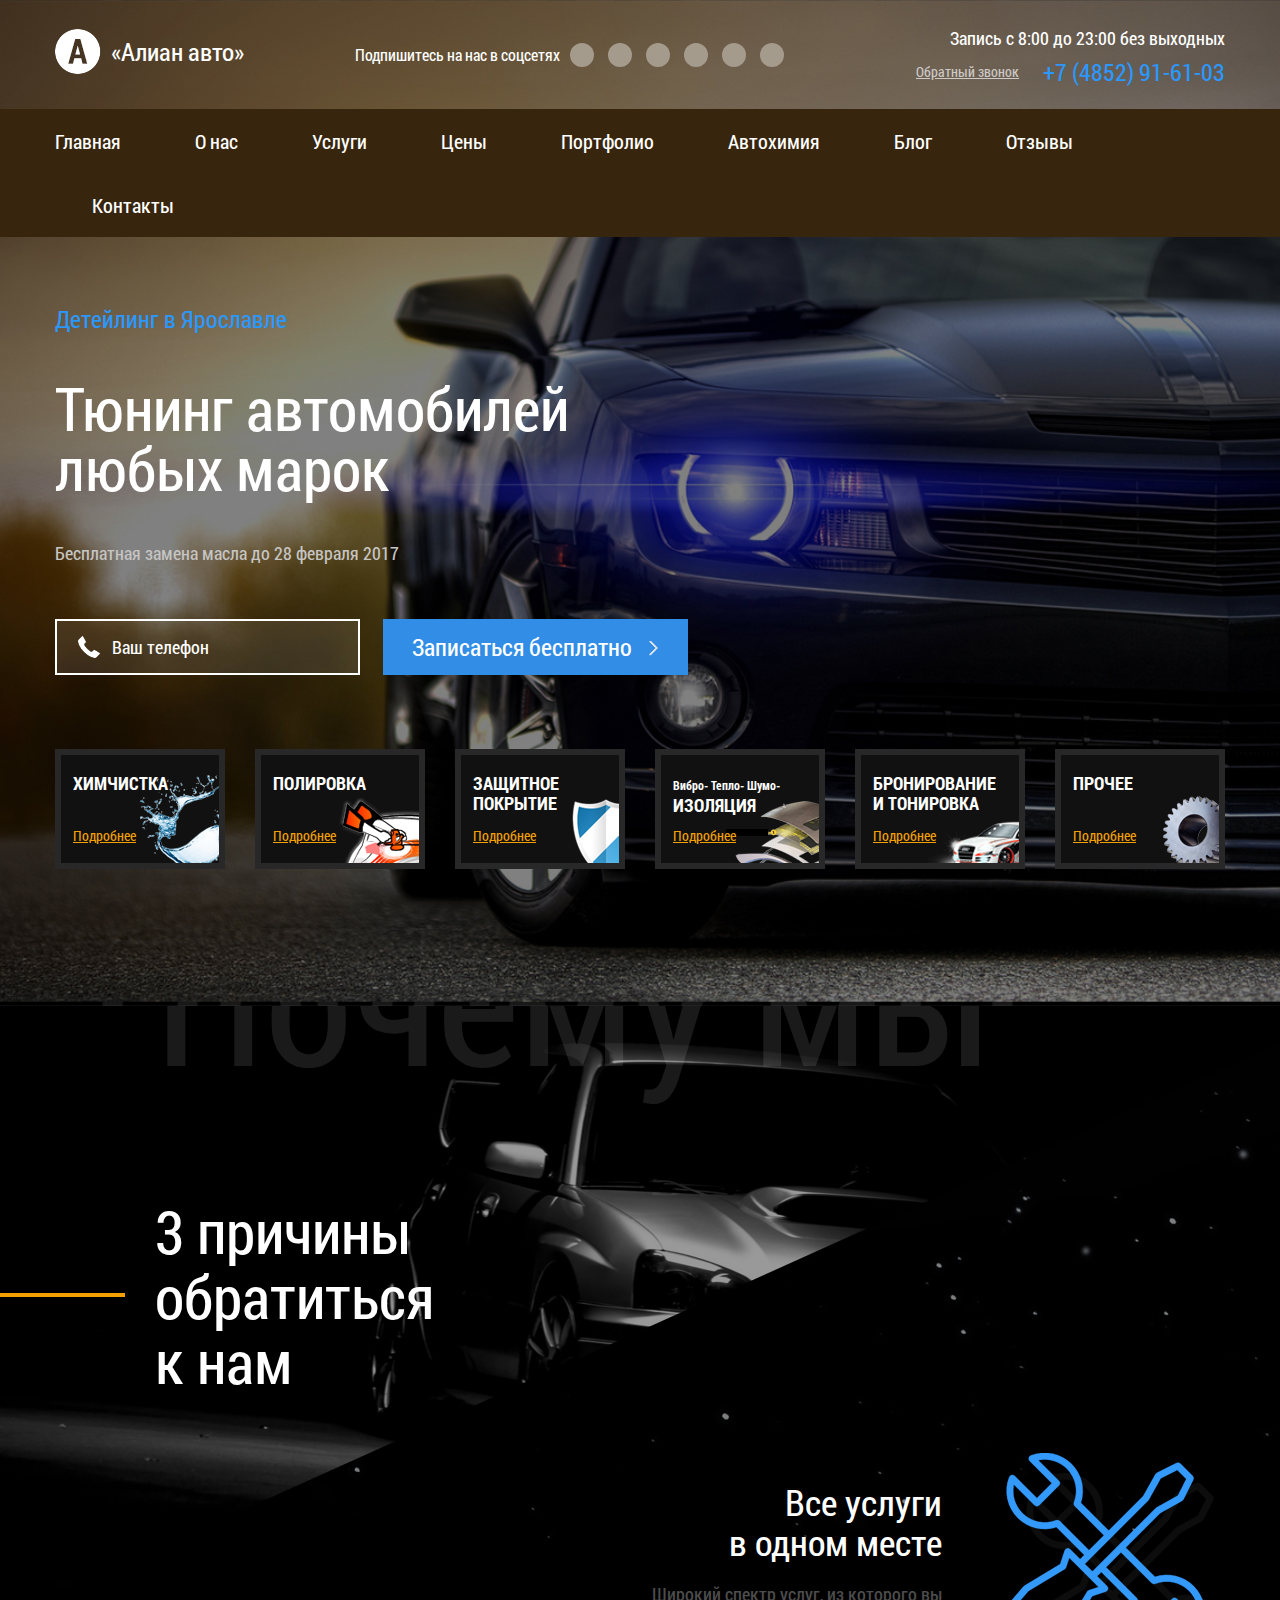
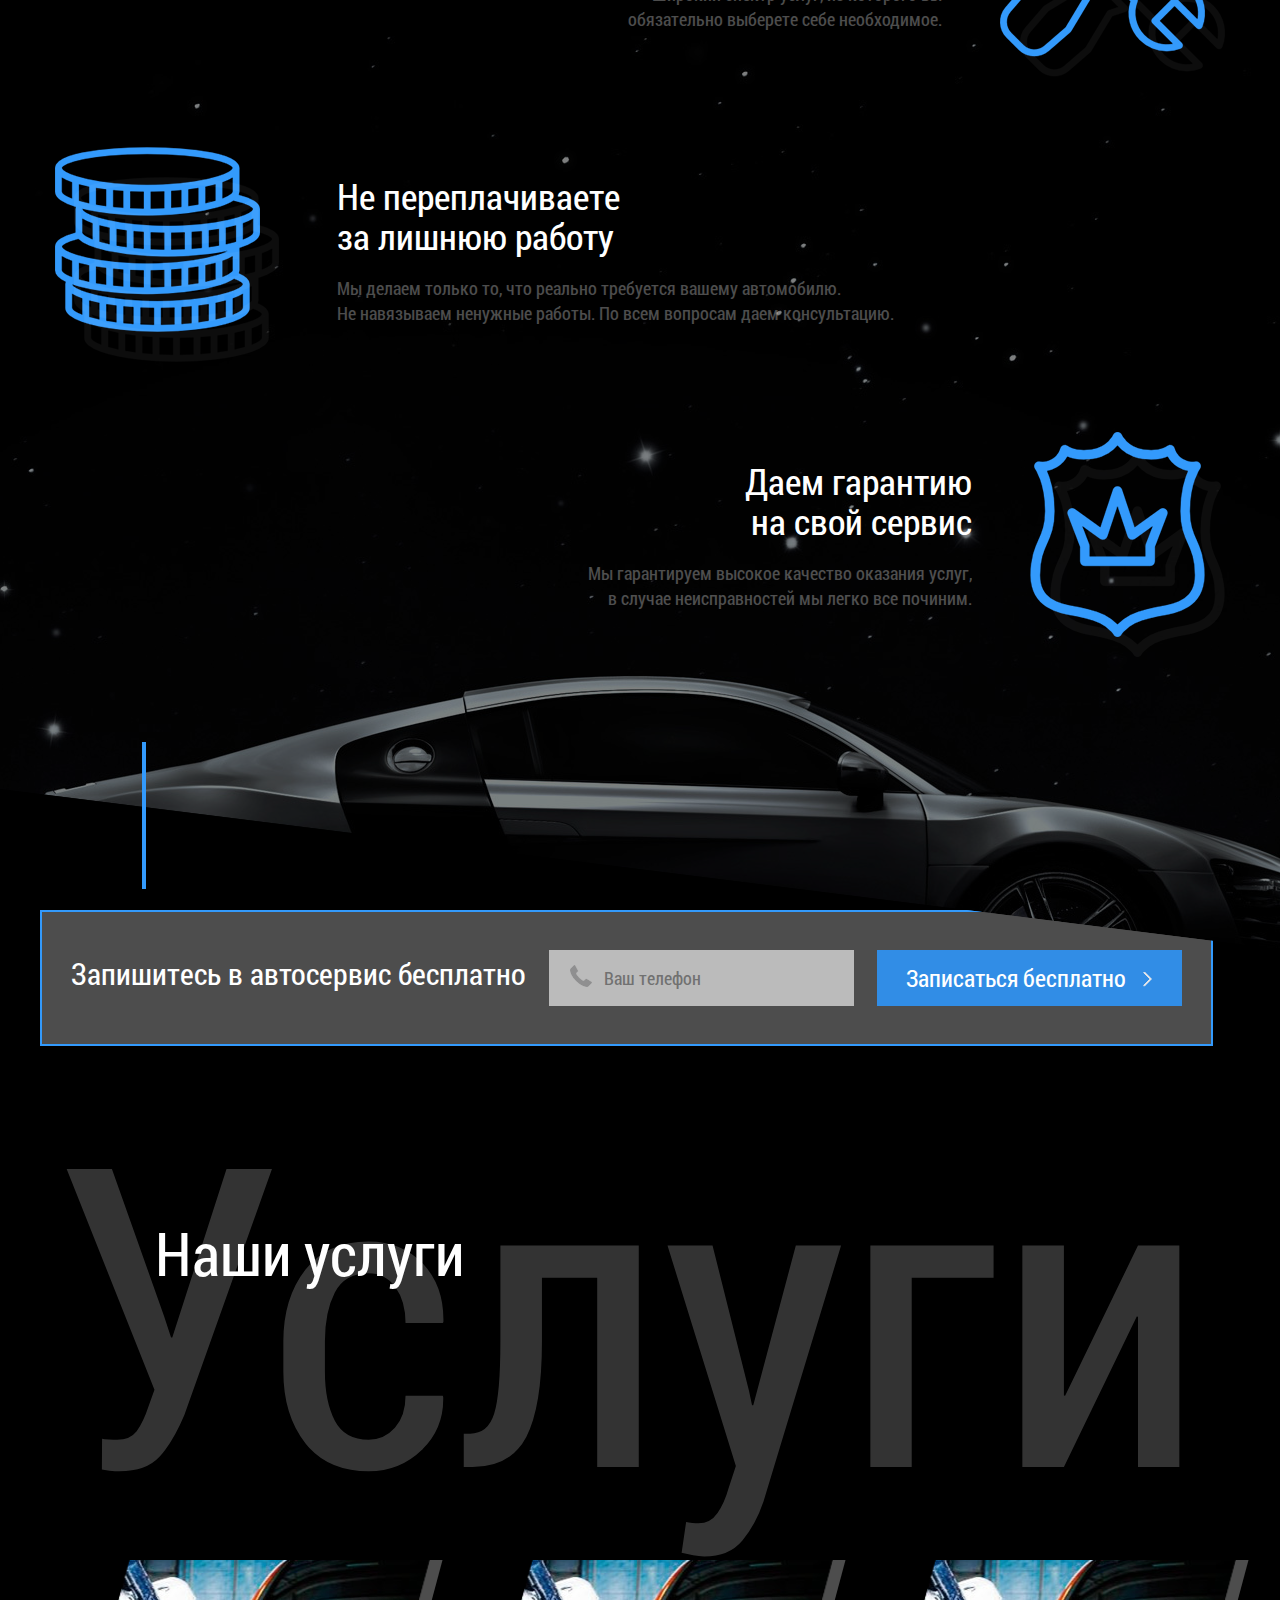
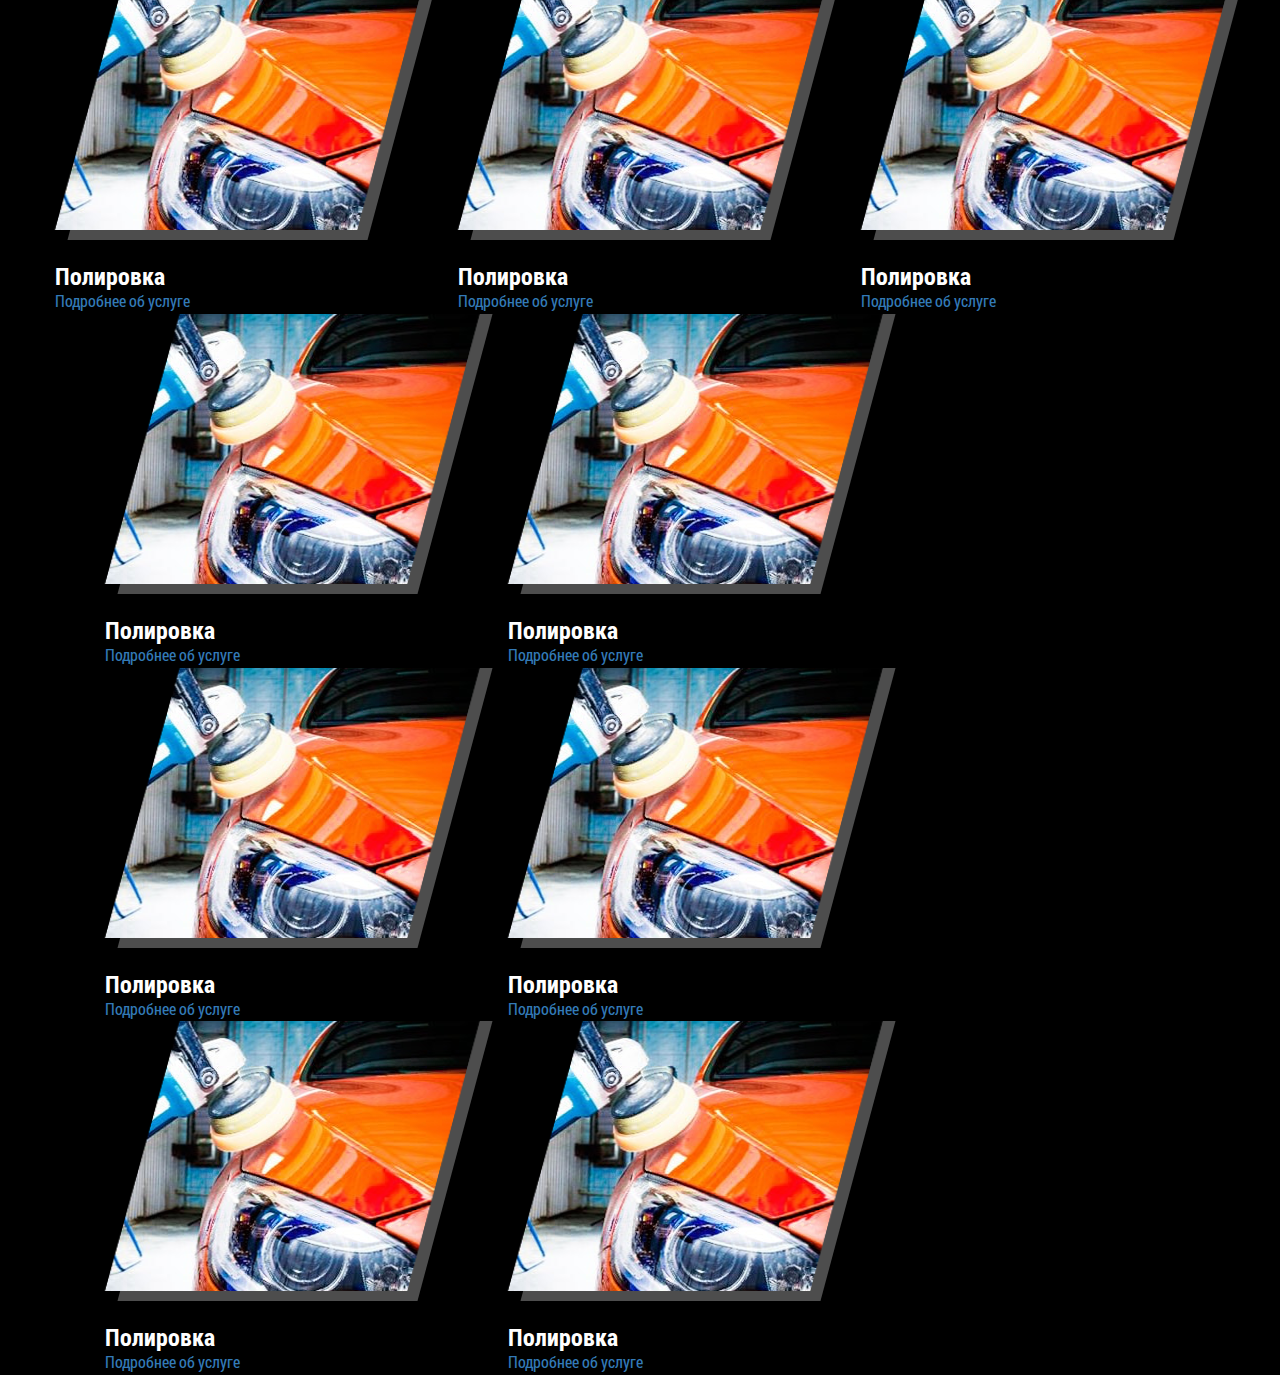
==== app/index.html @ 46aa8c59 "Old footer delete" ====
<!DOCTYPE html>
<html class="no-js" lang="ru">

<head>

	<meta charset="utf-8">

	<title>Заголовок</title>
	
	<meta name="description" content="">
	<meta name="keywords" content="">

	<meta property="og:title" content="" />
	<meta property="og:url" content=""/>
	<meta property="og:image" content="">
	<meta property="og:site_name" content=""/>
	<meta property="og:description" content="" />

	<meta http-equiv="X-UA-Compatible" content="IE=edge">
	<meta name="viewport" content="width=device-width, initial-scale=1, maximum-scale=1">

	<meta property="og:image" content="path/to/image.jpg">

	<link rel="shortcut icon" href="img/favicon/favicon.png" type="image/x-icon">
	<link rel="apple-touch-icon" href="img/favicon/apple-touch-icon.png">
	<link rel="apple-touch-icon" sizes="72x72" href="img/favicon/apple-touch-icon-72x72.png">
	<link rel="apple-touch-icon" sizes="114x114" href="img/favicon/apple-touch-icon-114x114.png">

	<!-- RESET -->
	<style>html,body,div,span,applet,object,iframe,h1,h2,h3,h4,h5,h6,p,blockquote,pre,a,abbr,acronym,address,big,cite,code,del,dfn,em,img,ins,kbd,q,s,samp,small,strike,strong,sub,sup,tt,var,b,u,i,center,dl,dt,dd,ol,ul,li,fieldset,form,label,legend,table,caption,tbody,tfoot,thead,tr,th,td,article,aside,canvas,details,embed,figure,figcaption,footer,header,hgroup,menu,nav,output,ruby,section,summary,time,mark,audio,video{margin:0;padding:0;border:0;font-size:100%;font:inherit;vertical-align:baseline}article,aside,details,figcaption,figure,footer,header,hgroup,menu,nav,section{display:block}body{line-height:1}ol,ul{list-style:none}blockquote,q{quotes:none}blockquote:before,blockquote:after,q:before,q:after{content:'';content:none}table{border-collapse:collapse;border-spacing:0}</style>
	<!-- Bootstrap v3.3.4 Grid Styles -->
	<style>html{font-family:sans-serif;-ms-text-size-adjust:100%;-webkit-text-size-adjust:100%}body{margin:0}article,aside,details,figcaption,figure,footer,header,hgroup,main,menu,nav,section,summary{display:block}audio,canvas,progress,video{display:inline-block;vertical-align:baseline}audio:not([controls]){display:none;height:0}[hidden],template{display:none}a{background-color:transparent}a:active,a:hover{outline:0}abbr[title]{border-bottom:1px dotted}b,strong{font-weight:bold}dfn{font-style:italic}h1{font-size:2em;margin:0.67em 0}mark{background:#ff0;color:#000}small{font-size:80%}sub,sup{font-size:75%;line-height:0;position:relative;vertical-align:baseline}sup{top:-0.5em}sub{bottom:-0.25em}img{border:0}svg:not(:root){overflow:hidden}figure{margin:1em 40px}hr{-moz-box-sizing:content-box;-webkit-box-sizing:content-box;box-sizing:content-box;height:0}pre{overflow:auto}code,kbd,pre,samp{font-family:monospace, monospace;font-size:1em}button,input,optgroup,select,textarea{color:inherit;font:inherit;margin:0}button{overflow:visible}button,select{text-transform:none}button,html input[type="button"],input[type="reset"],input[type="submit"]{-webkit-appearance:button;cursor:pointer}button[disabled],html input[disabled]{cursor:default}button::-moz-focus-inner,input::-moz-focus-inner{border:0;padding:0}input{line-height:normal}input[type="checkbox"],input[type="radio"]{-webkit-box-sizing:border-box;-moz-box-sizing:border-box;box-sizing:border-box;padding:0}input[type="number"]::-webkit-inner-spin-button,input[type="number"]::-webkit-outer-spin-button{height:auto}input[type="search"]{-webkit-appearance:textfield;-moz-box-sizing:content-box;-webkit-box-sizing:content-box;box-sizing:content-box}input[type="search"]::-webkit-search-cancel-button,input[type="search"]::-webkit-search-decoration{-webkit-appearance:none}fieldset{border:1px solid #c0c0c0;margin:0 2px;padding:0.35em 0.625em 0.75em}legend{border:0;padding:0}textarea{overflow:auto}optgroup{font-weight:bold}table{border-collapse:collapse;border-spacing:0}td,th{padding:0}*{-webkit-box-sizing:border-box;-moz-box-sizing:border-box;box-sizing:border-box}*:before,*:after{-webkit-box-sizing:border-box;-moz-box-sizing:border-box;box-sizing:border-box}html{font-size:10px;-webkit-tap-highlight-color:rgba(0,0,0,0)}body{font-family:"Helvetica Neue",Helvetica,Arial,sans-serif;font-size:14px;line-height:1.42857143;color:#333;background-color:#fff}input,button,select,textarea{font-family:inherit;font-size:inherit;line-height:inherit}a{color:#337ab7;text-decoration:none}a:hover,a:focus{color:#23527c;text-decoration:underline}a:focus{outline:thin dotted;outline:5px auto -webkit-focus-ring-color;outline-offset:-2px}figure{margin:0}img{vertical-align:middle}.img-responsive{display:block;max-width:100%;height:auto}.img-rounded{border-radius:6px}.img-thumbnail{padding:4px;line-height:1.42857143;background-color:#fff;border:1px solid #ddd;border-radius:4px;-webkit-transition:all .2s ease-in-out;-o-transition:all .2s ease-in-out;transition:all .2s ease-in-out;display:inline-block;max-width:100%;height:auto}.img-circle{border-radius:50%}hr{margin-top:20px;margin-bottom:20px;border:0;border-top:1px solid #eee}.sr-only{position:absolute;width:1px;height:1px;margin:-1px;padding:0;overflow:hidden;clip:rect(0, 0, 0, 0);border:0}.sr-only-focusable:active,.sr-only-focusable:focus{position:static;width:auto;height:auto;margin:0;overflow:visible;clip:auto}[role="button"]{cursor:pointer}.container{margin-right:auto;margin-left:auto;padding-left:15px;padding-right:15px}@media (min-width:768px){.container{width:750px}}@media (min-width:992px){.container{width:970px}}@media (min-width:1200px){.container{width:1170px}}.container-fluid{margin-right:auto;margin-left:auto;padding-left:15px;padding-right:15px}.row{margin-left:-15px;margin-right:-15px}.col-xs-1, .col-sm-1, .col-md-1, .col-lg-1, .col-xs-2, .col-sm-2, .col-md-2, .col-lg-2, .col-xs-3, .col-sm-3, .col-md-3, .col-lg-3, .col-xs-4, .col-sm-4, .col-md-4, .col-lg-4, .col-xs-5, .col-sm-5, .col-md-5, .col-lg-5, .col-xs-6, .col-sm-6, .col-md-6, .col-lg-6, .col-xs-7, .col-sm-7, .col-md-7, .col-lg-7, .col-xs-8, .col-sm-8, .col-md-8, .col-lg-8, .col-xs-9, .col-sm-9, .col-md-9, .col-lg-9, .col-xs-10, .col-sm-10, .col-md-10, .col-lg-10, .col-xs-11, .col-sm-11, .col-md-11, .col-lg-11, .col-xs-12, .col-sm-12, .col-md-12, .col-lg-12{position:relative;min-height:1px;padding-left:15px;padding-right:15px}.col-xs-1, .col-xs-2, .col-xs-3, .col-xs-4, .col-xs-5, .col-xs-6, .col-xs-7, .col-xs-8, .col-xs-9, .col-xs-10, .col-xs-11, .col-xs-12{float:left}.col-xs-12{width:100%}.col-xs-11{width:91.66666667%}.col-xs-10{width:83.33333333%}.col-xs-9{width:75%}.col-xs-8{width:66.66666667%}.col-xs-7{width:58.33333333%}.col-xs-6{width:50%}.col-xs-5{width:41.66666667%}.col-xs-4{width:33.33333333%}.col-xs-3{width:25%}.col-xs-2{width:16.66666667%}.col-xs-1{width:8.33333333%}.col-xs-pull-12{right:100%}.col-xs-pull-11{right:91.66666667%}.col-xs-pull-10{right:83.33333333%}.col-xs-pull-9{right:75%}.col-xs-pull-8{right:66.66666667%}.col-xs-pull-7{right:58.33333333%}.col-xs-pull-6{right:50%}.col-xs-pull-5{right:41.66666667%}.col-xs-pull-4{right:33.33333333%}.col-xs-pull-3{right:25%}.col-xs-pull-2{right:16.66666667%}.col-xs-pull-1{right:8.33333333%}.col-xs-pull-0{right:auto}.col-xs-push-12{left:100%}.col-xs-push-11{left:91.66666667%}.col-xs-push-10{left:83.33333333%}.col-xs-push-9{left:75%}.col-xs-push-8{left:66.66666667%}.col-xs-push-7{left:58.33333333%}.col-xs-push-6{left:50%}.col-xs-push-5{left:41.66666667%}.col-xs-push-4{left:33.33333333%}.col-xs-push-3{left:25%}.col-xs-push-2{left:16.66666667%}.col-xs-push-1{left:8.33333333%}.col-xs-push-0{left:auto}.col-xs-offset-12{margin-left:100%}.col-xs-offset-11{margin-left:91.66666667%}.col-xs-offset-10{margin-left:83.33333333%}.col-xs-offset-9{margin-left:75%}.col-xs-offset-8{margin-left:66.66666667%}.col-xs-offset-7{margin-left:58.33333333%}.col-xs-offset-6{margin-left:50%}.col-xs-offset-5{margin-left:41.66666667%}.col-xs-offset-4{margin-left:33.33333333%}.col-xs-offset-3{margin-left:25%}.col-xs-offset-2{margin-left:16.66666667%}.col-xs-offset-1{margin-left:8.33333333%}.col-xs-offset-0{margin-left:0}@media (min-width:768px){.col-sm-1, .col-sm-2, .col-sm-3, .col-sm-4, .col-sm-5, .col-sm-6, .col-sm-7, .col-sm-8, .col-sm-9, .col-sm-10, .col-sm-11, .col-sm-12{float:left}.col-sm-12{width:100%}.col-sm-11{width:91.66666667%}.col-sm-10{width:83.33333333%}.col-sm-9{width:75%}.col-sm-8{width:66.66666667%}.col-sm-7{width:58.33333333%}.col-sm-6{width:50%}.col-sm-5{width:41.66666667%}.col-sm-4{width:33.33333333%}.col-sm-3{width:25%}.col-sm-2{width:16.66666667%}.col-sm-1{width:8.33333333%}.col-sm-pull-12{right:100%}.col-sm-pull-11{right:91.66666667%}.col-sm-pull-10{right:83.33333333%}.col-sm-pull-9{right:75%}.col-sm-pull-8{right:66.66666667%}.col-sm-pull-7{right:58.33333333%}.col-sm-pull-6{right:50%}.col-sm-pull-5{right:41.66666667%}.col-sm-pull-4{right:33.33333333%}.col-sm-pull-3{right:25%}.col-sm-pull-2{right:16.66666667%}.col-sm-pull-1{right:8.33333333%}.col-sm-pull-0{right:auto}.col-sm-push-12{left:100%}.col-sm-push-11{left:91.66666667%}.col-sm-push-10{left:83.33333333%}.col-sm-push-9{left:75%}.col-sm-push-8{left:66.66666667%}.col-sm-push-7{left:58.33333333%}.col-sm-push-6{left:50%}.col-sm-push-5{left:41.66666667%}.col-sm-push-4{left:33.33333333%}.col-sm-push-3{left:25%}.col-sm-push-2{left:16.66666667%}.col-sm-push-1{left:8.33333333%}.col-sm-push-0{left:auto}.col-sm-offset-12{margin-left:100%}.col-sm-offset-11{margin-left:91.66666667%}.col-sm-offset-10{margin-left:83.33333333%}.col-sm-offset-9{margin-left:75%}.col-sm-offset-8{margin-left:66.66666667%}.col-sm-offset-7{margin-left:58.33333333%}.col-sm-offset-6{margin-left:50%}.col-sm-offset-5{margin-left:41.66666667%}.col-sm-offset-4{margin-left:33.33333333%}.col-sm-offset-3{margin-left:25%}.col-sm-offset-2{margin-left:16.66666667%}.col-sm-offset-1{margin-left:8.33333333%}.col-sm-offset-0{margin-left:0}}@media (min-width:992px){.col-md-1, .col-md-2, .col-md-3, .col-md-4, .col-md-5, .col-md-6, .col-md-7, .col-md-8, .col-md-9, .col-md-10, .col-md-11, .col-md-12{float:left}.col-md-12{width:100%}.col-md-11{width:91.66666667%}.col-md-10{width:83.33333333%}.col-md-9{width:75%}.col-md-8{width:66.66666667%}.col-md-7{width:58.33333333%}.col-md-6{width:50%}.col-md-5{width:41.66666667%}.col-md-4{width:33.33333333%}.col-md-3{width:25%}.col-md-2{width:16.66666667%}.col-md-1{width:8.33333333%}.col-md-pull-12{right:100%}.col-md-pull-11{right:91.66666667%}.col-md-pull-10{right:83.33333333%}.col-md-pull-9{right:75%}.col-md-pull-8{right:66.66666667%}.col-md-pull-7{right:58.33333333%}.col-md-pull-6{right:50%}.col-md-pull-5{right:41.66666667%}.col-md-pull-4{right:33.33333333%}.col-md-pull-3{right:25%}.col-md-pull-2{right:16.66666667%}.col-md-pull-1{right:8.33333333%}.col-md-pull-0{right:auto}.col-md-push-12{left:100%}.col-md-push-11{left:91.66666667%}.col-md-push-10{left:83.33333333%}.col-md-push-9{left:75%}.col-md-push-8{left:66.66666667%}.col-md-push-7{left:58.33333333%}.col-md-push-6{left:50%}.col-md-push-5{left:41.66666667%}.col-md-push-4{left:33.33333333%}.col-md-push-3{left:25%}.col-md-push-2{left:16.66666667%}.col-md-push-1{left:8.33333333%}.col-md-push-0{left:auto}.col-md-offset-12{margin-left:100%}.col-md-offset-11{margin-left:91.66666667%}.col-md-offset-10{margin-left:83.33333333%}.col-md-offset-9{margin-left:75%}.col-md-offset-8{margin-left:66.66666667%}.col-md-offset-7{margin-left:58.33333333%}.col-md-offset-6{margin-left:50%}.col-md-offset-5{margin-left:41.66666667%}.col-md-offset-4{margin-left:33.33333333%}.col-md-offset-3{margin-left:25%}.col-md-offset-2{margin-left:16.66666667%}.col-md-offset-1{margin-left:8.33333333%}.col-md-offset-0{margin-left:0}}@media (min-width:1200px){.col-lg-1, .col-lg-2, .col-lg-3, .col-lg-4, .col-lg-5, .col-lg-6, .col-lg-7, .col-lg-8, .col-lg-9, .col-lg-10, .col-lg-11, .col-lg-12{float:left}.col-lg-12{width:100%}.col-lg-11{width:91.66666667%}.col-lg-10{width:83.33333333%}.col-lg-9{width:75%}.col-lg-8{width:66.66666667%}.col-lg-7{width:58.33333333%}.col-lg-6{width:50%}.col-lg-5{width:41.66666667%}.col-lg-4{width:33.33333333%}.col-lg-3{width:25%}.col-lg-2{width:16.66666667%}.col-lg-1{width:8.33333333%}.col-lg-pull-12{right:100%}.col-lg-pull-11{right:91.66666667%}.col-lg-pull-10{right:83.33333333%}.col-lg-pull-9{right:75%}.col-lg-pull-8{right:66.66666667%}.col-lg-pull-7{right:58.33333333%}.col-lg-pull-6{right:50%}.col-lg-pull-5{right:41.66666667%}.col-lg-pull-4{right:33.33333333%}.col-lg-pull-3{right:25%}.col-lg-pull-2{right:16.66666667%}.col-lg-pull-1{right:8.33333333%}.col-lg-pull-0{right:auto}.col-lg-push-12{left:100%}.col-lg-push-11{left:91.66666667%}.col-lg-push-10{left:83.33333333%}.col-lg-push-9{left:75%}.col-lg-push-8{left:66.66666667%}.col-lg-push-7{left:58.33333333%}.col-lg-push-6{left:50%}.col-lg-push-5{left:41.66666667%}.col-lg-push-4{left:33.33333333%}.col-lg-push-3{left:25%}.col-lg-push-2{left:16.66666667%}.col-lg-push-1{left:8.33333333%}.col-lg-push-0{left:auto}.col-lg-offset-12{margin-left:100%}.col-lg-offset-11{margin-left:91.66666667%}.col-lg-offset-10{margin-left:83.33333333%}.col-lg-offset-9{margin-left:75%}.col-lg-offset-8{margin-left:66.66666667%}.col-lg-offset-7{margin-left:58.33333333%}.col-lg-offset-6{margin-left:50%}.col-lg-offset-5{margin-left:41.66666667%}.col-lg-offset-4{margin-left:33.33333333%}.col-lg-offset-3{margin-left:25%}.col-lg-offset-2{margin-left:16.66666667%}.col-lg-offset-1{margin-left:8.33333333%}.col-lg-offset-0{margin-left:0}}.clearfix:before,.clearfix:after,.container:before,.container:after,.container-fluid:before,.container-fluid:after,.row:before,.row:after{content:" ";display:table}.clearfix:after,.container:after,.container-fluid:after,.row:after{clear:both}.center-block{display:block;margin-left:auto;margin-right:auto}.pull-right{float:right !important}.pull-left{float:left !important}.hide{display:none !important}.show{display:block !important}.invisible{visibility:hidden}.text-hide{font:0/0 a;color:transparent;text-shadow:none;background-color:transparent;border:0}.hidden{display:none !important}.affix{position:fixed}@-ms-viewport{width:device-width}.visible-xs,.visible-sm,.visible-md,.visible-lg{display:none !important}.visible-xs-block,.visible-xs-inline,.visible-xs-inline-block,.visible-sm-block,.visible-sm-inline,.visible-sm-inline-block,.visible-md-block,.visible-md-inline,.visible-md-inline-block,.visible-lg-block,.visible-lg-inline,.visible-lg-inline-block{display:none !important}@media (max-width:767px){.visible-xs{display:block !important}table.visible-xs{display:table}tr.visible-xs{display:table-row !important}th.visible-xs,td.visible-xs{display:table-cell !important}}@media (max-width:767px){.visible-xs-block{display:block !important}}@media (max-width:767px){.visible-xs-inline{display:inline !important}}@media (max-width:767px){.visible-xs-inline-block{display:inline-block !important}}@media (min-width:768px) and (max-width:991px){.visible-sm{display:block !important}table.visible-sm{display:table}tr.visible-sm{display:table-row !important}th.visible-sm,td.visible-sm{display:table-cell !important}}@media (min-width:768px) and (max-width:991px){.visible-sm-block{display:block !important}}@media (min-width:768px) and (max-width:991px){.visible-sm-inline{display:inline !important}}@media (min-width:768px) and (max-width:991px){.visible-sm-inline-block{display:inline-block !important}}@media (min-width:992px) and (max-width:1199px){.visible-md{display:block !important}table.visible-md{display:table}tr.visible-md{display:table-row !important}th.visible-md,td.visible-md{display:table-cell !important}}@media (min-width:992px) and (max-width:1199px){.visible-md-block{display:block !important}}@media (min-width:992px) and (max-width:1199px){.visible-md-inline{display:inline !important}}@media (min-width:992px) and (max-width:1199px){.visible-md-inline-block{display:inline-block !important}}@media (min-width:1200px){.visible-lg{display:block !important}table.visible-lg{display:table}tr.visible-lg{display:table-row !important}th.visible-lg,td.visible-lg{display:table-cell !important}}@media (min-width:1200px){.visible-lg-block{display:block !important}}@media (min-width:1200px){.visible-lg-inline{display:inline !important}}@media (min-width:1200px){.visible-lg-inline-block{display:inline-block !important}}@media (max-width:767px){.hidden-xs{display:none !important}}@media (min-width:768px) and (max-width:991px){.hidden-sm{display:none !important}}@media (min-width:992px) and (max-width:1199px){.hidden-md{display:none !important}}@media (min-width:1200px){.hidden-lg{display:none !important}}.visible-print{display:none !important}@media print{.visible-print{display:block !important}table.visible-print{display:table}tr.visible-print{display:table-row !important}th.visible-print,td.visible-print{display:table-cell !important}}.visible-print-block{display:none !important}@media print{.visible-print-block{display:block !important}}.visible-print-inline{display:none !important}@media print{.visible-print-inline{display:inline !important}}.visible-print-inline-block{display:none !important}@media print{.visible-print-inline-block{display:inline-block !important}}@media print{.hidden-print{display:none !important}}</style>
	<!-- FONTS+HEADER -->
	<style></style>

	<!-- Load CSS, CSS Localstorage & WebFonts Main Function -->
	<script>!function(e){"use strict";function t(e,t,n){e.addEventListener?e.addEventListener(t,n,!1):e.attachEvent&&e.attachEvent("on"+t,n)}function n(t,n){return e.localStorage&&localStorage[t+"_content"]&&localStorage[t+"_file"]===n}function a(t,a){if(e.localStorage&&e.XMLHttpRequest)n(t,a)?o(localStorage[t+"_content"]):l(t,a);else{var s=r.createElement("link");s.href=a,s.id=t,s.rel="stylesheet",s.type="text/css",r.getElementsByTagName("head")[0].appendChild(s),r.cookie=t}}function l(e,t){var n=new XMLHttpRequest;n.open("GET",t,!0),n.onreadystatechange=function(){4===n.readyState&&200===n.status&&(o(n.responseText),localStorage[e+"_content"]=n.responseText,localStorage[e+"_file"]=t)},n.send()}function o(e){var t=r.createElement("style");t.setAttribute("type","text/css"),r.getElementsByTagName("head")[0].appendChild(t),t.styleSheet?t.styleSheet.cssText=e:t.innerHTML=e}var r=e.document;e.loadCSS=function(e,t,n){var a,l=r.createElement("link");if(t)a=t;else{var o;o=r.querySelectorAll?r.querySelectorAll("style,link[rel=stylesheet],script"):(r.body||r.getElementsByTagName("head")[0]).childNodes,a=o[o.length-1]}var s=r.styleSheets;l.rel="stylesheet",l.href=e,l.media="only x",a.parentNode.insertBefore(l,t?a:a.nextSibling);var c=function(e){for(var t=l.href,n=s.length;n--;)if(s[n].href===t)return e();setTimeout(function(){c(e)})};return l.onloadcssdefined=c,c(function(){l.media=n||"all"}),l},e.loadLocalStorageCSS=function(l,o){n(l,o)||r.cookie.indexOf(l)>-1?a(l,o):t(e,"load",function(){a(l,o)})}}(this);</script>

	<link rel="stylesheet" href="css/fonts.css">
	<link rel="stylesheet" href="css/header.css">
	<!-- Load CSS Start -->
	<!-- <script>loadCSS( "css/fonts.css?ver=1.0.0", false, "all" );</script> -->
	<!-- <script>loadCSS( "css/header.css?ver=1.0.0", false, "all" );</script> -->
	<script>loadCSS( "css/main.css?ver=1.0.0", false, "all" );</script>
	<script>loadCSS( "libs/fancyBox/jquery.fancybox.css?ver=1.0.0", false, "all" );</script>
	<!-- Load CSS End -->

	<!-- Load CSS Compiled without JS -->
	<noscript>
		<link rel="stylesheet" href="css/fonts.css">
		<link rel="stylesheet" href="css/main.css">
	</noscript>

</head>

<body>

	<header>
        <div class="top-line">
            <div class="inner">
                <div class="container-fluid">
                    <div class="row">
                        <div class="col-md-3">
                            <div class="logo">
                                <a href="#">
                                    <img src="img/logo.png" alt="">
                                    <h3>«Алиан авто»</h3>
                                </a>
                            </div>
                        </div>
                        <div class="col-md-5">
                            <div class="social">
                                <p>Подпишитесь на нас в соцсетях</p>
                                <ul>
                                    <li><a href="#"></a></li>
                                    <li><a href="#"></a></li>
                                    <li><a href="#"></a></li>
                                    <li><a href="#"></a></li>
                                    <li><a href="#"></a></li>
                                    <li><a href="#"></a></li>
                                </ul>
                            </div>
                        </div>
                        <div class="col-md-4">
                            <div class="contacts">
                                <p>Запись с 8:00 до 23:00 без выходных</p>
                                <div class="call-back">
                                    <a href="#">Обратный звонок</a>
                                    <h3>+7 (4852) 91-61-03</h3>
                                </div>
                            </div>
                        </div>
                    </div>
                </div>
            </div>
        </div>
        <div class="head-menu">
            <div class="inner">
                <div class="container-fluid">
                    <div class="row">
                        <div class="col-md-12">
                            <ul>
                                <li><a href="#">Главная</a></li>
                                <li><a href="#">О нас</a></li>
                                <li><a href="#">Услуги</a></li>
                                <li><a href="#">Цены</a></li>
                                <li><a href="#">Портфолио</a></li>
                                <li><a href="#">Автохимия</a></li>
                                <li><a href="#">Блог</a></li>
                                <li><a href="#">Отзывы </a></li>
                                <li><a href="#">Контакты</a></li>
                            </ul>
                        </div>
                    </div>
                </div>
            </div>
        </div>
        <div class="info-head">
            <div class="inner">
                <div class="container-fluid">
                    <div class="row">
                        <div class="col-md-12">
                            <h3>Детейлинг в Ярославле</h3>
                            <h1>Тюнинг автомобилей<br>
                                любых марок</h1>
                            <p>Бесплатная замена масла до 28 февраля 2017</p>
                            <form class="all-form">
                                <input type="text" placeholder="Ваш телефон" style="background-image: url(img/phone-in.png)">
                                <button type="submit" name="send">Записаться бесплатно</button>
                            </form>
                            <div class="services">
                                <ul>
                                    <li style="background-image: url(img/ser1.jpg)">
                                        <h2>Химчистка</h2>
                                        <a href="#">Подробнее</a>
                                    </li>
                                    <li style="background-image: url(img/ser2.jpg)">
                                        <h2>Полировка</h2>
                                        <a href="#">Подробнее</a>
                                    </li>
                                    <li style="background-image: url(img/ser3.jpg)">
                                        <h2>Защитное<br>
                                            покрытие</h2>
                                        <a href="#">Подробнее</a>
                                    </li>
                                    <li style="background-image: url(img/ser4.jpg)">
                                        <h2><span>Вибро- Тепло- Шумо-</span><br>
                                            изоляция</h2>
                                        <a href="#">Подробнее</a>
                                    </li>
                                    <li style="background-image: url(img/ser5.jpg)">
                                        <h2>бронирование<br>
                                            и тонировка</h2>
                                        <a href="#">Подробнее</a>
                                    </li>
                                    <li style="background-image: url(img/ser6.jpg)">
                                        <h2>Прочее</h2>
                                        <a href="#">Подробнее</a>
                                    </li>
                                </ul>
                            </div>
                        </div>
                    </div>
                </div>
            </div>
        </div>
    </header>
    <section class="causes">
        <div class="cars-title"></div>
        <div class="inner">
            <div class="container-fluid">
                <div class="row">
                    <div class="col-md-12">
                        <div class="title-causes">
                            <h3>Почему мы</h3>
                            <h2>3 причины<br>
                                обратиться<br>
                                к нам</h2>
                        </div>
                        <div class="item-causes clearfix">
                            <div class="item-c item-c_right">
                                <div class="text-items-c text-items-c_right">
                                    <h2>Все услуги<br>
                                        в одном месте</h2>
                                    <p>Широкий спектр услуг, из которого вы<br>
                                        обязательно выберете себе необходимое.</p>
                                </div>
                                <div class="item-img-c">
                                    <img src="img/repair.png" alt="">
                                </div>
                            </div>
                            <div class="item-c ">
                                <div class="item-img-c">
                                    <img src="img/money.png" alt="">
                                </div>
                                <div class="text-items-c ">
                                    <h2>Не переплачиваете<br>
                                        за лишнюю работу</h2>
                                    <p>Мы делаем только то, что реально требуется вашему автомобилю.<br>
                                        Не навязываем ненужные работы. По всем вопросам даем консультацию.</p>
                                </div>
                            </div>
                            <div class="item-c item-c_right">
                                <div class="text-items-c text-items-c_right">
                                    <h2>Даем гарантию<br>
                                        на свой сервис</h2>
                                    <p>Мы гарантируем высокое качество оказания услуг,<br>
                                        в случае неисправностей мы легко все починим.</p>
                                </div>
                                <div class="item-img-c">
                                    <img src="img/shield.png" alt="">
                                </div>
                            </div>
                        </div>
                    </div>
                </div>
            </div>
        </div>
    </section>
    <section class="forma forma-first">
        <div class="inner">
            <form class="all-form all-form-two">
                <h2>Запишитесь в автосервис бесплатно</h2>
                <input type="text" placeholder="Ваш телефон" style="background-image: url(img/phone-two.png)">
                <button type="submit" name="send">Записаться бесплатно</button>
            </form>
        </div>
    </section>
    <section class="service">
        <div class="inner">
            <div class="container-fluid">
                <div class="row">
                    <div class="col-md-12">
                        <div class="title-service">
                            <h3>Услуги</h3>
                            <h2>Наши услуги</h2>
                        </div>
                        <div class="service-items">
                            <div class="item-serv">
                                <div class="prev-img">
                                    <img src="img/prev1.png" alt="">
                                    <ul class="hide-menu hidden">
                                        <li><a href=""></a></li>
                                        <li><a href=""></a></li>
                                        <li><a href=""></a></li>
                                    </ul>
                                </div>
                                <h2>Полировка</h2>
                                <a href="#">Подробнее об услуге</a>
                            </div>
                            <div class="item-serv">
                                <div class="prev-img">
                                    <img src="img/prev1.png" alt="">
                                    <ul class="hide-menu hidden">
                                        <li><a href=""></a></li>
                                        <li><a href=""></a></li>
                                        <li><a href=""></a></li>
                                    </ul>
                                </div>
                                <h2>Полировка</h2>
                                <a href="#">Подробнее об услуге</a>
                            </div>
                            <div class="item-serv">
                                <div class="prev-img">
                                    <img src="img/prev1.png" alt="">
                                    <ul class="hide-menu hidden">
                                        <li><a href=""></a></li>
                                        <li><a href=""></a></li>
                                        <li><a href=""></a></li>
                                    </ul>
                                </div>
                                <h2>Полировка</h2>
                                <a href="#">Подробнее об услуге</a>
                            </div>
                            <div class="item-serv">
                                <div class="prev-img">
                                    <img src="img/prev1.png" alt="">
                                    <ul class="hide-menu hidden">
                                        <li><a href=""></a></li>
                                        <li><a href=""></a></li>
                                        <li><a href=""></a></li>
                                    </ul>
                                </div>
                                <h2>Полировка</h2>
                                <a href="#">Подробнее об услуге</a>
                            </div>
                            <div class="item-serv">
                                <div class="prev-img">
                                    <img src="img/prev1.png" alt="">
                                    <ul class="hide-menu hidden">
                                        <li><a href=""></a></li>
                                        <li><a href=""></a></li>
                                        <li><a href=""></a></li>
                                    </ul>
                                </div>
                                <h2>Полировка</h2>
                                <a href="#">Подробнее об услуге</a>
                            </div>
                            <div class="item-serv">
                                <div class="prev-img">
                                    <img src="img/prev1.png" alt="">
                                    <ul class="hide-menu hidden">
                                        <li><a href=""></a></li>
                                        <li><a href=""></a></li>
                                        <li><a href=""></a></li>
                                    </ul>
                                </div>
                                <h2>Полировка</h2>
                                <a href="#">Подробнее об услуге</a>
                            </div>
                            <div class="item-serv">
                                <div class="prev-img">
                                    <img src="img/prev1.png" alt="">
                                    <ul class="hide-menu hidden">
                                        <li><a href=""></a></li>
                                        <li><a href=""></a></li>
                                        <li><a href=""></a></li>
                                    </ul>
                                </div>
                                <h2>Полировка</h2>
                                <a href="#">Подробнее об услуге</a>
                            </div>
                            <div class="item-serv">
                                <div class="prev-img">
                                    <img src="img/prev1.png" alt="">
                                    <ul class="hide-menu hidden">
                                        <li><a href=""></a></li>
                                        <li><a href=""></a></li>
                                        <li><a href=""></a></li>
                                    </ul>
                                </div>
                                <h2>Полировка</h2>
                                <a href="#">Подробнее об услуге</a>
                            </div>
                            <div class="item-serv">
                                <div class="prev-img">
                                    <img src="img/prev1.png" alt="">
                                    <ul class="hide-menu hidden">
                                        <li><a href=""></a></li>
                                        <li><a href=""></a></li>
                                        <li><a href=""></a></li>
                                    </ul>
                                </div>
                                <h2>Полировка</h2>
                                <a href="#">Подробнее об услуге</a>
                            </div>
                        </div>
                    </div>
                </div>
            </div>
        </div>
    </section>



	<div class="hidden">
		<div id="modal_callback_ok">
			<h3>Спасибо!</h3>
			<h3>Ваше сообщение успешно отправлено.</h3>
		</div>
		<a id="call_ok" class="modal" href="#modal_callback_ok"></a>
	</div>

	<!--[if lt IE 9]>
	<script src="libs/html5shiv/es5-shim.min.js"></script>
	<script src="libs/html5shiv/html5shiv.min.js"></script>
	<script src="libs/html5shiv/html5shiv-printshiv.min.js"></script>
	<script src="libs/respond/respond.min.js"></script>
	<![endif]-->

	<!-- Load Scripts Start -->
	<script>var scr = {"scripts":[
		{"src" : "js/libs.js", "async" : false},
		{"src" : "js/common.js", "async" : false}
		]};!function(t,n,r){"use strict";var c=function(t){if("[object Array]"!==Object.prototype.toString.call(t))return!1;for(var r=0;r<t.length;r++){var c=n.createElement("script"),e=t[r];c.src=e.src,c.async=e.async,n.body.appendChild(c)}return!0};t.addEventListener?t.addEventListener("load",function(){c(r.scripts);},!1):t.attachEvent?t.attachEvent("onload",function(){c(r.scripts)}):t.onload=function(){c(r.scripts)}}(window,document,scr);
	</script>
	<!-- Load Scripts End -->

</body>
</html>
---- app/css/fonts.css ----
@font-face {
  font-family: "RobotoRegular";
  font-style: normal;
  font-weight: normal;
  src: url("../fonts/RobotoRegular/RobotoRegular.eot?#iefix") format("embedded-opentype"), url("../fonts/RobotoRegular/RobotoRegular.woff") format("woff"), url("../fonts/RobotoRegular/RobotoRegular.ttf") format("truetype"); }

@font-face {
  font-family: "RobotoCondensed-Regular";
  font-style: normal;
  font-weight: normal;
  src: url("../fonts/RobotoCondensed-Regular/RobotoCondensed-Regular.eot?#iefix") format("embedded-opentype"), url("../fonts/RobotoCondensed-Regular/RobotoCondensed-Regular.woff") format("woff"), url("../fonts/RobotoCondensed-Regular/RobotoCondensed-Regular.ttf") format("truetype"); }

@font-face {
  font-family: "RobotoCondensed-Bold";
  font-style: normal;
  font-weight: normal;
  src: url("../fonts/RobotoCondensed-Bold/RobotoCondensed-Bold.eot?#iefix") format("embedded-opentype"), url("../fonts/RobotoCondensed-Bold/RobotoCondensed-Bold.woff") format("woff"), url("../fonts/RobotoCondensed-Bold/RobotoCondensed-Bold.ttf") format("truetype"); }
---- app/css/header.css ----
body {
  font-size: 16px;
  min-width: 320px;
  position: relative;
  line-height: 1.6;
  font-family: RobotoCondensed-Regular;
  overflow-x: hidden;
  background-color: #fff; }

a, button, input, textarea {
  text-decoration: none;
  outline: 0;
  border: 0;
  -webkit-transition: color 0.4s ease, background-color 0.4s ease, border-color 0.4s ease;
  transition: color 0.4s ease, background-color 0.4s ease, border-color 0.4s ease; }
  a:focus, button:focus, input:focus, textarea:focus {
    outline: 0;
    border: 0; }

button:hover {
  cursor: pointer; }

.inner {
  max-width: 1200px;
  margin: 0 auto;
  position: relative; }

.hidden {
  display: none; }

header {
  background-image: url("../img/bg-head.jpg");
  background-position: center;
  background-size: cover;
  padding-bottom: 137px;
  position: relative;
  z-index: 69; }

.top-line {
  padding-bottom: 25px; }

.logo {
  padding-top: 28px; }
  .logo * {
    display: inline-block;
    vertical-align: middle; }
  .logo img {
    margin-right: 5px; }
  .logo a {
    display: block;
    color: #fff;
    font-size: 25.41px; }
    .logo a:hover {
      text-decoration: none; }

.social {
  padding-top: 40px; }
  .social p {
    display: inline-block;
    color: #fff; }
  .social ul {
    display: inline-block; }
    .social ul li {
      float: left; }
      .social ul li:last-child a {
        margin-right: 0; }
      .social ul li a {
        display: block;
        width: 24px;
        height: 24px;
        -webkit-border-radius: 120px;
        border-radius: 120px;
        background-color: #a59b8c;
        margin: 0 7px; }
  .social * {
    vertical-align: middle; }

.contacts {
  text-align: right;
  color: #fff;
  padding-top: 29px; }
  .contacts p {
    font-size: 18px;
    line-height: 18px; }
  .contacts .call-back {
    padding-top: 10px; }
    .contacts .call-back * {
      display: inline-block;
      vertical-align: middle; }
    .contacts .call-back a {
      color: #ccc9c6;
      font-size: 14px;
      text-decoration: underline;
      padding-right: 21px; }
      .contacts .call-back a:hover {
        text-decoration: none; }
    .contacts .call-back h3 {
      color: #2a98ff;
      font-size: 24px;
      line-height: 24px; }

.head-menu {
  background-color: #37250d; }
  .head-menu ul li {
    float: left; }
    .head-menu ul li:first-child a {
      padding-left: 0; }
    .head-menu ul li:last-child a {
      padding-right: 0; }
    .head-menu ul li a {
      display: block;
      color: #fff;
      font-size: 20px;
      padding: 16px 37px; }

.info-head {
  padding-top: 63px; }
  .info-head h3 {
    color: #2a98ff;
    font-size: 24px; }
  .info-head h1 {
    color: #fff;
    font-size: 60px;
    line-height: 60px; }
  .info-head p {
    color: #c6c5c3;
    font-size: 18px;
    margin-bottom: 52px; }

.all-form * {
  display: inline-block;
  vertical-align: top; }

.all-form input {
  border: 2px solid #fff;
  background-color: rgba(255, 255, 255, 0.1);
  color: #fff;
  width: 305px;
  height: 56px;
  padding-left: 55px;
  position: relative;
  background-position: 21px 15px;
  background-repeat: no-repeat;
  margin-right: 20px; }
  .all-form input::-webkit-input-placeholder {
    color: #fff;
    font-size: 18px; }
  .all-form input::-moz-placeholder {
    color: #fff;
    font-size: 18px; }
  .all-form input:-moz-placeholder {
    color: #fff;
    font-size: 18px; }
  .all-form input:-ms-input-placeholder {
    color: #fff;
    font-size: 18px; }

.all-form button {
  width: 305px;
  height: 56px;
  background-color: #318de6;
  color: #fff;
  font-size: 24px;
  position: relative;
  padding-left: 29px;
  text-align: left; }
  .all-form button:hover {
    background-color: #1667b5; }
  .all-form button:after {
    position: absolute;
    content: '';
    right: 30px;
    top: 22px;
    background-image: url("../img/right-arrow.png");
    background-repeat: no-repeat;
    width: 9px;
    height: 15px; }

.services {
  margin-top: 74px; }
  .services li {
    padding-left: 18px;
    float: left;
    width: 170px;
    min-height: 120px;
    margin: 0 15px;
    position: relative;
    background-color: #111111;
    padding-top: 24px; }
    .services li:first-child {
      margin-left: 0; }
    .services li:last-child {
      margin-right: 0; }
    .services li h2 {
      font-size: 18px;
      line-height: 20px;
      color: #fff;
      font-family: RobotoCondensed-Bold;
      text-transform: uppercase; }
    .services li a {
      display: block;
      position: absolute;
      bottom: 22px;
      font-size: 14px;
      color: #f2a002;
      text-decoration: underline; }
    .services li span {
      text-transform: none;
      font-size: 12px; }
---- app/css/fonts.css ----
@font-face {
  font-family: "RobotoRegular";
  font-style: normal;
  font-weight: normal;
  src: url("../fonts/RobotoRegular/RobotoRegular.eot?#iefix") format("embedded-opentype"), url("../fonts/RobotoRegular/RobotoRegular.woff") format("woff"), url("../fonts/RobotoRegular/RobotoRegular.ttf") format("truetype"); }

@font-face {
  font-family: "RobotoCondensed-Regular";
  font-style: normal;
  font-weight: normal;
  src: url("../fonts/RobotoCondensed-Regular/RobotoCondensed-Regular.eot?#iefix") format("embedded-opentype"), url("../fonts/RobotoCondensed-Regular/RobotoCondensed-Regular.woff") format("woff"), url("../fonts/RobotoCondensed-Regular/RobotoCondensed-Regular.ttf") format("truetype"); }

@font-face {
  font-family: "RobotoCondensed-Bold";
  font-style: normal;
  font-weight: normal;
  src: url("../fonts/RobotoCondensed-Bold/RobotoCondensed-Bold.eot?#iefix") format("embedded-opentype"), url("../fonts/RobotoCondensed-Bold/RobotoCondensed-Bold.woff") format("woff"), url("../fonts/RobotoCondensed-Bold/RobotoCondensed-Bold.ttf") format("truetype"); }
---- app/css/main.css ----
*::-webkit-input-placeholder {
  color: #666;
  opacity: 1; }

*:-moz-placeholder {
  color: #666;
  opacity: 1; }

*::-moz-placeholder {
  color: #666;
  opacity: 1; }

*:-ms-input-placeholder {
  color: #666;
  opacity: 1; }

body input:focus:required:invalid,
body textarea:focus:required:invalid {
  color: #666; }

body input:required:valid,
body textarea:required:valid {
  color: #666; }

.causes {
  background-image: url("../img/bg-causes.png");
  background-repeat: no-repeat;
  background-position: center;
  min-height: 1554px;
  background-color: transparent;
  background-size: cover;
  position: relative;
  z-index: 6; }

.cars-title {
  position: absolute;
  left: 0;
  top: 0;
  background-image: url("../img/car-bg.png");
  background-repeat: no-repeat;
  background-position: center top;
  width: 100%;
  height: 650px; }

.title-causes {
  margin-left: 100px;
  padding-bottom: 60px; }
  .title-causes h3 {
    margin-top: -100px;
    line-height: 180px;
    font-size: 180.33px;
    color: #fff;
    opacity: 0.1; }
  .title-causes h2 {
    margin-top: 112px;
    color: #fff;
    font-size: 60px;
    line-height: 65px;
    position: relative; }
    .title-causes h2:after {
      position: absolute;
      content: '';
      left: -177px;
      top: 95px;
      width: 147px;
      height: 4px;
      background-color: #f2a002; }

.item-causes .item-c_right {
  text-align: right; }

.item-causes .item-c {
  margin-bottom: 70px; }
  .item-causes .item-c .text-items-c {
    display: inline-block;
    padding-left: 55px;
    vertical-align: top;
    text-align: left; }
    .item-causes .item-c .text-items-c h2 {
      color: #fff;
      font-size: 36px;
      line-height: 40px;
      padding-top: 29px; }
    .item-causes .item-c .text-items-c p {
      font-size: 18px;
      color: #fff;
      line-height: 25px;
      opacity: .3;
      padding-top: 20px; }
  .item-causes .item-c .item-img-c {
    vertical-align: top;
    display: inline-block; }
  .item-causes .item-c .text-items-c_right {
    text-align: right;
    padding-right: 55px;
    padding-left: 0; }

.forma-first {
  background-color: #000000;
  position: relative;
  margin-top: -325px;
  height: 415px; }
  .forma-first form {
    top: 275px;
    position: absolute; }
    .forma-first form:after {
      position: absolute;
      content: '';
      left: 100px;
      top: -170px;
      width: 4px;
      height: 147px;
      z-index: 7;
      background-color: #339afc; }

.all-form-two {
  background-color: rgba(255, 255, 255, 0.3);
  border: 2px solid #339afc;
  padding: 38px 29px;
  position: relative; }
  .all-form-two h2 {
    font-size: 30px;
    margin-right: 20px;
    color: #fff; }
  .all-form-two input {
    background-color: #bbbbbb;
    border: none;
    color: #717171; }
    .all-form-two input::-webkit-input-placeholder {
      color: #717171; }
    .all-form-two input::-moz-placeholder {
      color: #717171; }
    .all-form-two input:-moz-placeholder {
      color: #717171; }
    .all-form-two input:-ms-input-placeholder {
      color: #717171; }

.service {
  background-color: #000000; }

.title-service {
  position: relative; }
  .title-service h3 {
    font-size: 419.18px;
    line-height: 510px;
    color: #fff;
    opacity: .2; }
  .title-service h2 {
    position: absolute;
    left: 100px;
    top: 155px;
    color: #fff;
    font-size: 60px; }

.service-items .item-serv {
  max-width: 300px;
  display: inline-block;
  margin: 0 50px; }
  .service-items .item-serv:first-child {
    margin-left: 0; }
  .service-items .item-serv:last-child {
    margin-right: 0; }
  .service-items .item-serv h2 {
    color: #fff;
    font-size: 24px;
    line-height: 24px;
    padding-top: 24px;
    font-family: RobotoCondensed-Bold; }
  .service-items .item-serv .prev-img {
    background-color: rgba(255, 255, 255, 0.3);
    max-width: 380px;
    width: 100%;
    height: 280px;
    margin-left: 50px;
    -webkit-transform: skewX(-15deg);
    -ms-transform: skewX(-15deg);
    transform: skewX(-15deg); }
    .service-items .item-serv .prev-img img {
      -webkit-transform: skewX(14deg);
      -ms-transform: skewX(14deg);
      transform: skewX(14deg);
      margin-left: -49px;
      position: relative; }

/* Large Devices, Wide Screens */
/* Medium Devices, Desktops */
@media only screen and (max-width: 992px) {
  .wrapper {
    width: auto; }
  .pad {
    padding: 50px 5px !important; }
  footer {
    text-align: center; }
    footer .wrapper {
      width: auto; }
    footer ul {
      float: none;
      display: inline-block;
      text-align: center; }
      footer ul li {
        margin-bottom: 10px;
        margin-right: 0;
        float: none; }
    footer .gs {
      float: none;
      display: block; } }

/* Small Devices, Tablets */
/* Extra Small Devices, Phones */
@media only screen and (max-width: 480px) {
  .pad {
    padding: 20px 5px !important; } }

/* ============================ form css =========================== */
#modal_callback_ok h3, #modal_callback_ok h4 {
  font: 30px RobotoRegular,Arial,sans-serif;
  text-align: center; }

#modal_callback_ok h4 {
  font-weight: 700; }

.allert, .allert_tell {
  position: absolute;
  z-index: 20;
  top: 15px;
  display: block;
  right: 18px;
  height: 20px;
  color: #FF6565;
  cursor: default; }

.er_border, .error {
  border: 1px solid red !important; }

.allert:hover, .allert_tell:hover {
  text-decoration: none; }

.allert span, .allert_tell span {
  display: none;
  opacity: 0;
  padding: 5px;
  margin-left: 5px;
  color: #000;
  font-style: italic;
  font-size: 14px;
  -webkit-border-radius: 4px;
  border-radius: 4px;
  -webkit-transition: all 0.5s;
  transition: all 0.5s;
  min-width: 140px;
  text-align: left; }

.allert:hover span, .allert_tell:hover span {
  border: 1px solid #FF6565;
  background: #fff;
  display: inline;
  position: absolute;
  color: #4e4e4e;
  right: 24px;
  top: -6px;
  opacity: 1; }

.mess_error {
  position: absolute;
  z-index: 10;
  font-size: 14px;
  font-style: normal;
  font-weight: 400;
  line-height: 1.42857143;
  text-align: left;
  text-align: start;
  text-decoration: none;
  text-shadow: none;
  text-transform: none;
  letter-spacing: normal;
  word-break: normal;
  word-spacing: normal;
  word-wrap: normal;
  white-space: normal;
  line-break: auto;
  padding: 5px 10px;
  opacity: 1;
  left: 0;
  top: 60px;
  width: 97%;
  -webkit-box-sizing: border-box;
  box-sizing: border-box; }

.tooltip-arrow {
  position: absolute;
  width: 0;
  height: 0;
  border-color: transparent;
  border-style: solid;
  top: 0;
  left: 50%;
  margin-left: -5px;
  border-width: 0 5px 5px;
  border-bottom-color: #FF6565; }

.tooltip-inner {
  padding: 3px 8px;
  color: #FFF;
  text-align: center;
  background-color: #FF6565;
  -webkit-border-radius: 4px;
  border-radius: 4px;
  font-size: 15px; }

.field {
  position: relative;
  float: left; }

.section8 .tooltip-arrow {
  border-bottom-color: #000; }

.section8 .tooltip-inner {
  background-color: #000; }

.jb_input .field {
  width: 100%; }

.jb_input {
  /*   overflow: hidden;*/ }

.jb_input .mess_error {
  position: relative;
  width: 100%;
  padding: 5px 0px;
  top: -5px;
  float: left; }

/* ============================ form css media =========================== */
@media only screen and (max-width: 992px) {
  .allert, .allert_tell {
    top: 0; }
  .field {
    float: none; }
  .mess_error {
    position: relative;
    width: 215px;
    margin: 0 auto;
    top: 0;
    margin-bottom: 15px; } }

@media only screen and (max-width: 320px) {
  #modal_callback_ok {
    height: 200px; }
  .fancybox-inner {
    width: auto !important; }
  .fancybox-close {
    top: 0 !important;
    right: 0 !important; } }
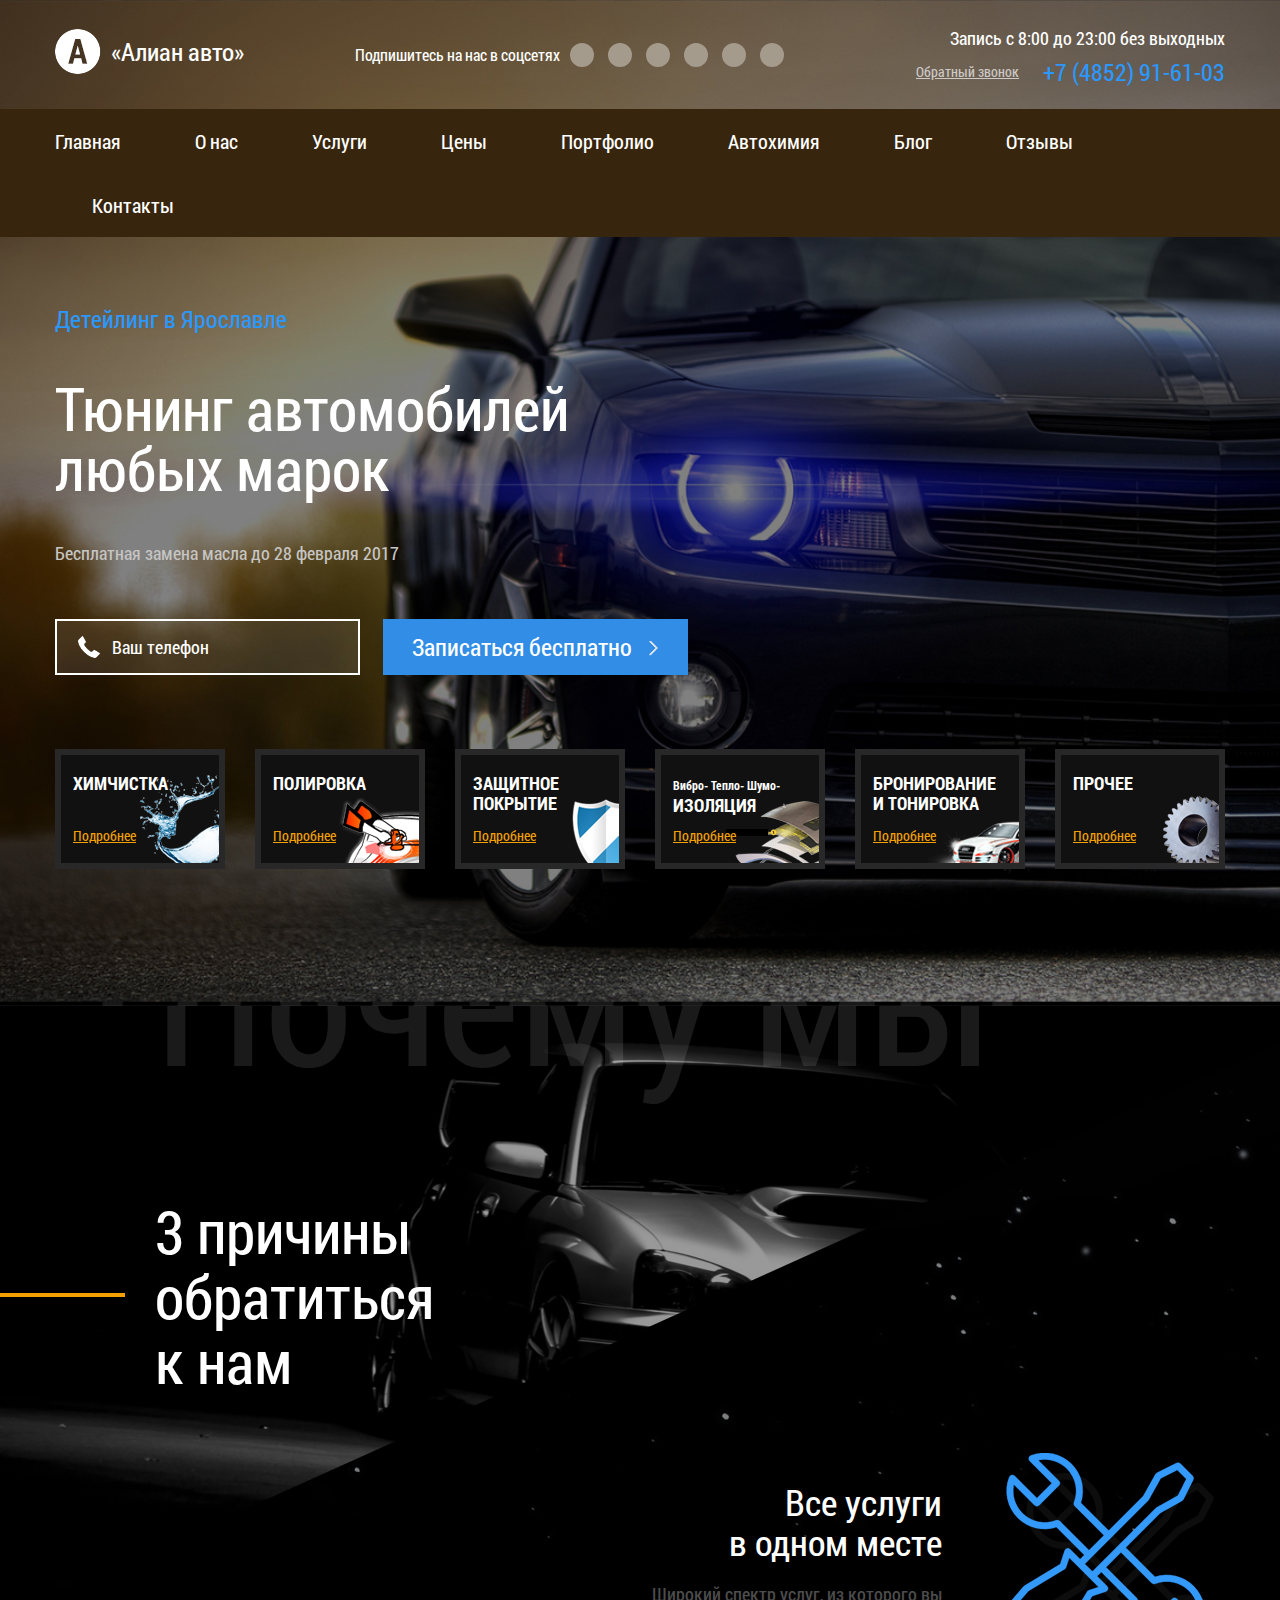
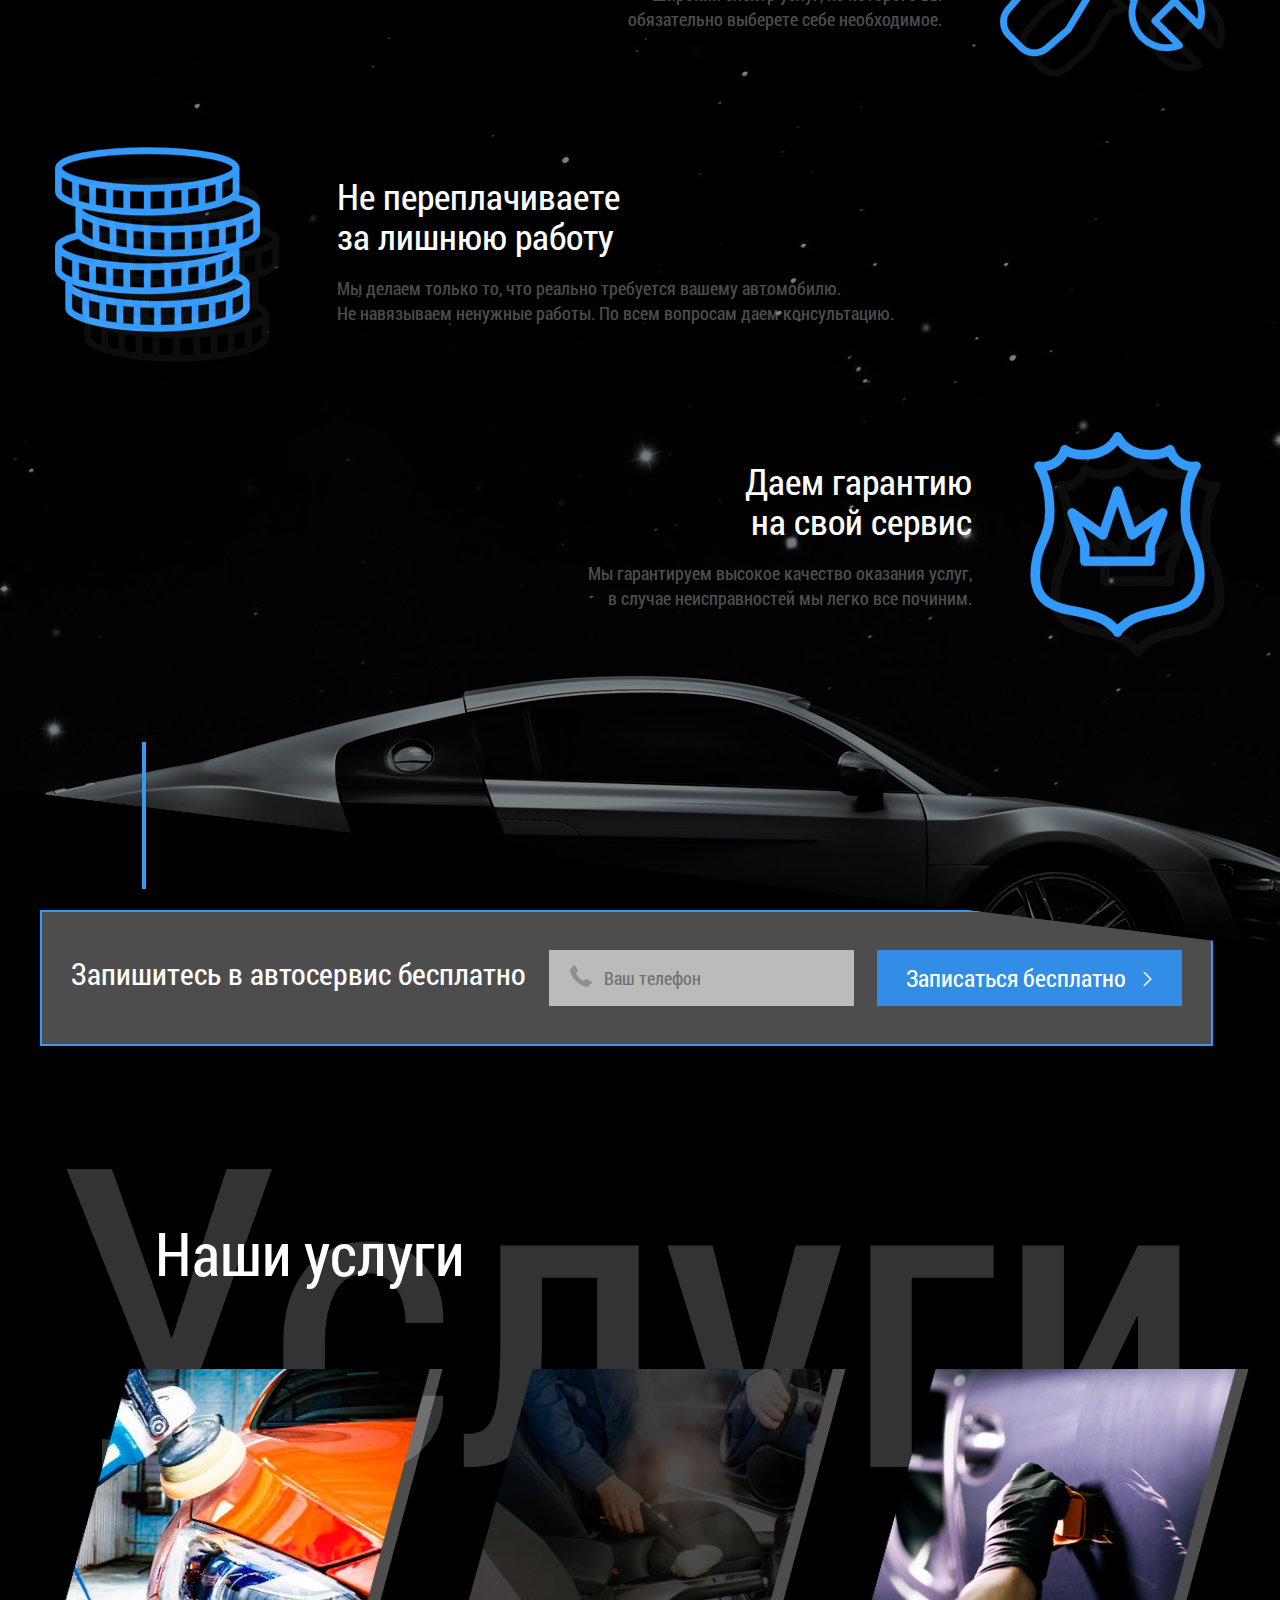
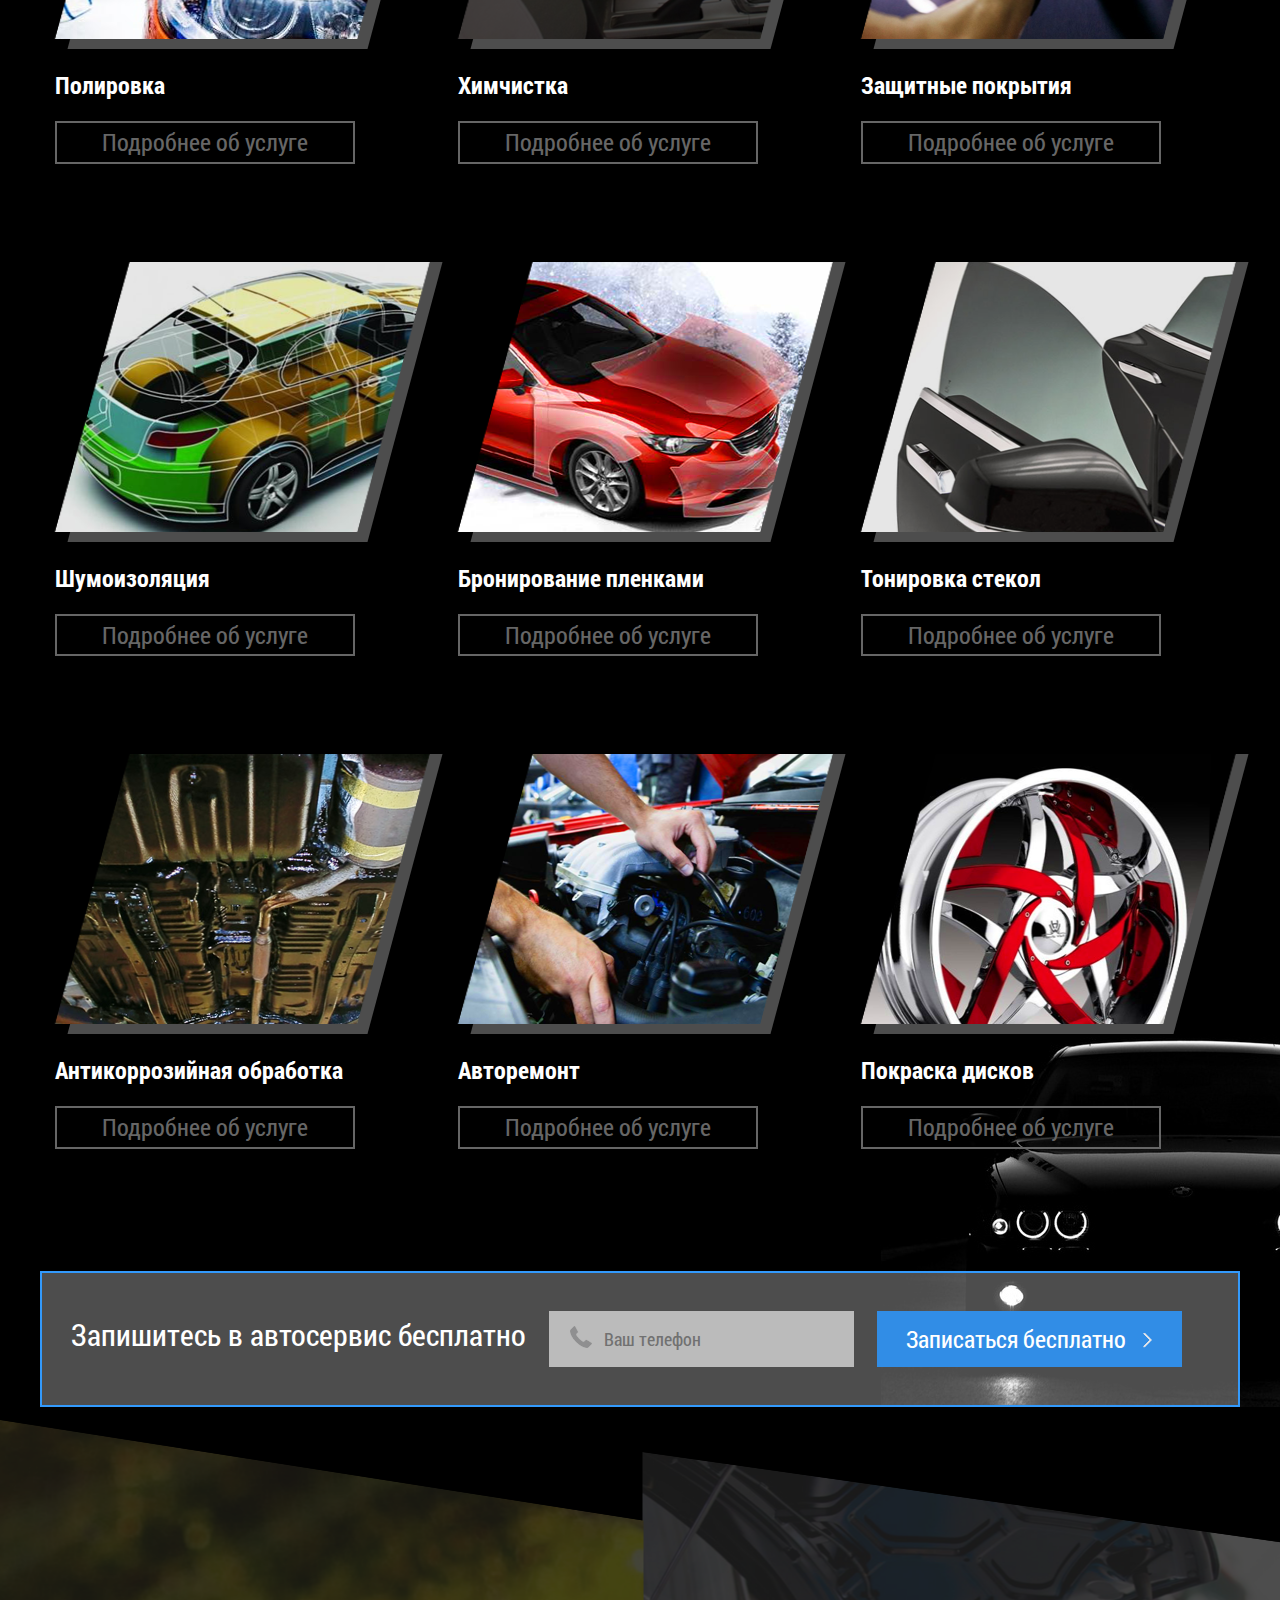
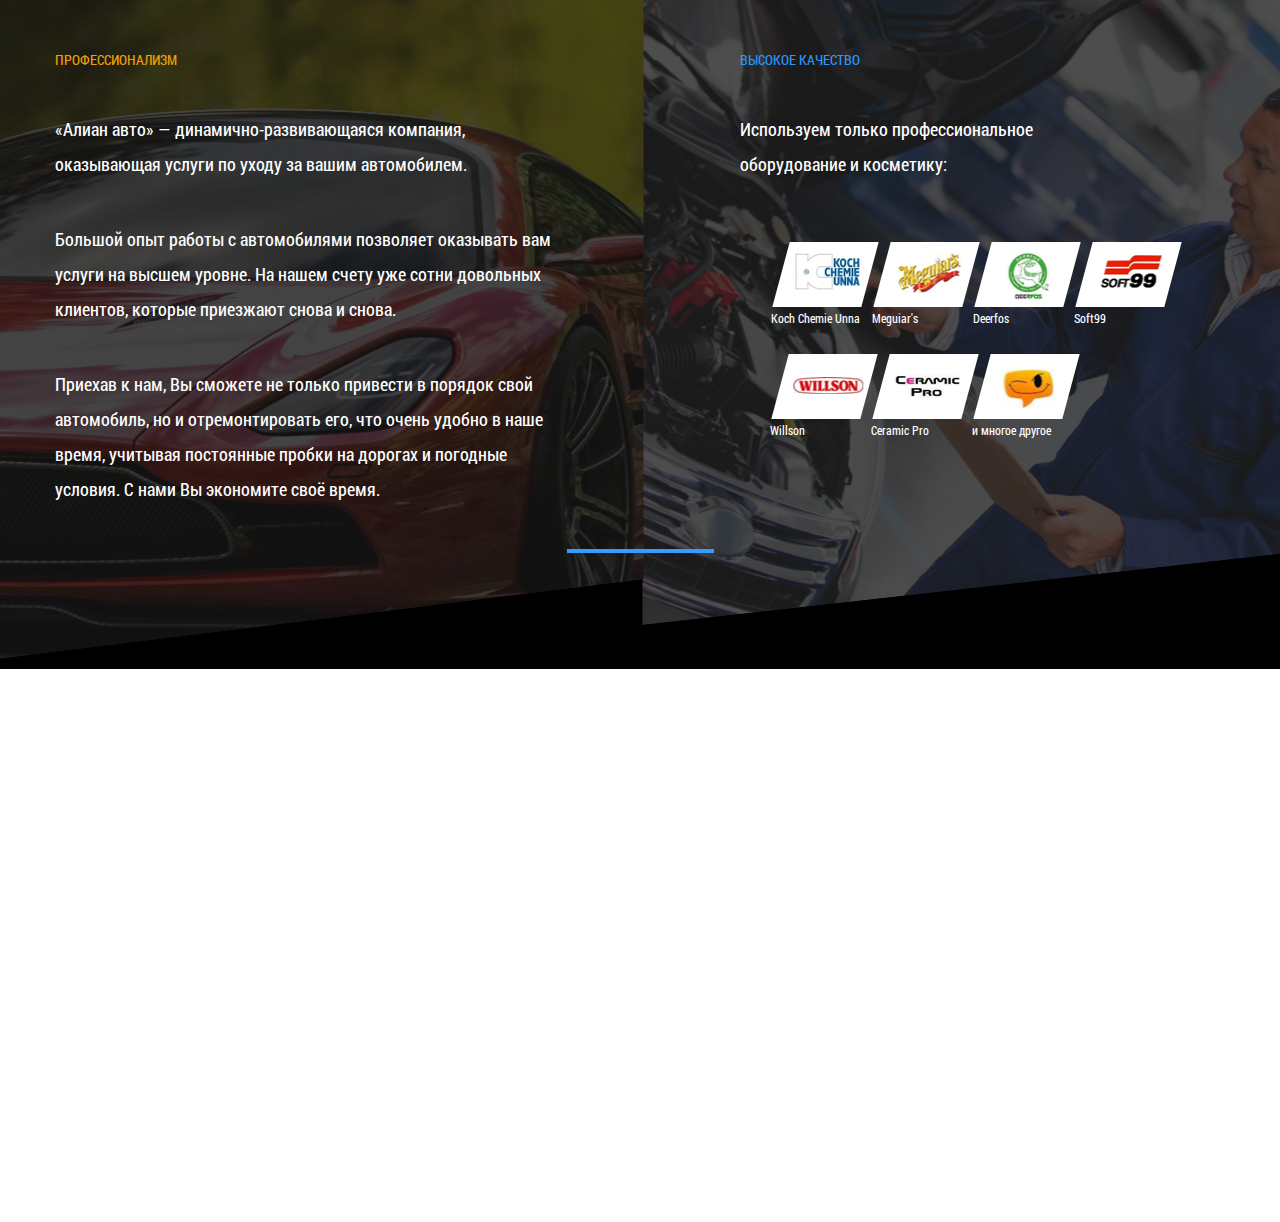
==== commit b1377a8a: "Old footer delete" ====
--- a/app/index.html
+++ b/app/index.html
@@ -250,104 +250,201 @@
                             </div>
                             <div class="item-serv">
                                 <div class="prev-img">
-                                    <img src="img/prev1.png" alt="">
-                                    <ul class="hide-menu hidden">
-                                        <li><a href=""></a></li>
-                                        <li><a href=""></a></li>
-                                        <li><a href=""></a></li>
-                                    </ul>
-                                </div>
-                                <h2>Полировка</h2>
-                                <a href="#">Подробнее об услуге</a>
-                            </div>
-                            <div class="item-serv">
-                                <div class="prev-img">
-                                    <img src="img/prev1.png" alt="">
-                                    <ul class="hide-menu hidden">
-                                        <li><a href=""></a></li>
-                                        <li><a href=""></a></li>
-                                        <li><a href=""></a></li>
-                                    </ul>
-                                </div>
-                                <h2>Полировка</h2>
-                                <a href="#">Подробнее об услуге</a>
-                            </div>
-                            <div class="item-serv">
-                                <div class="prev-img">
-                                    <img src="img/prev1.png" alt="">
-                                    <ul class="hide-menu hidden">
-                                        <li><a href=""></a></li>
-                                        <li><a href=""></a></li>
-                                        <li><a href=""></a></li>
-                                    </ul>
-                                </div>
-                                <h2>Полировка</h2>
-                                <a href="#">Подробнее об услуге</a>
-                            </div>
-                            <div class="item-serv">
-                                <div class="prev-img">
-                                    <img src="img/prev1.png" alt="">
-                                    <ul class="hide-menu hidden">
-                                        <li><a href=""></a></li>
-                                        <li><a href=""></a></li>
-                                        <li><a href=""></a></li>
-                                    </ul>
-                                </div>
-                                <h2>Полировка</h2>
-                                <a href="#">Подробнее об услуге</a>
-                            </div>
-                            <div class="item-serv">
-                                <div class="prev-img">
-                                    <img src="img/prev1.png" alt="">
-                                    <ul class="hide-menu hidden">
-                                        <li><a href=""></a></li>
-                                        <li><a href=""></a></li>
-                                        <li><a href=""></a></li>
-                                    </ul>
-                                </div>
-                                <h2>Полировка</h2>
-                                <a href="#">Подробнее об услуге</a>
-                            </div>
-                            <div class="item-serv">
-                                <div class="prev-img">
-                                    <img src="img/prev1.png" alt="">
-                                    <ul class="hide-menu hidden">
-                                        <li><a href=""></a></li>
-                                        <li><a href=""></a></li>
-                                        <li><a href=""></a></li>
-                                    </ul>
-                                </div>
-                                <h2>Полировка</h2>
-                                <a href="#">Подробнее об услуге</a>
-                            </div>
-                            <div class="item-serv">
-                                <div class="prev-img">
-                                    <img src="img/prev1.png" alt="">
-                                    <ul class="hide-menu hidden">
-                                        <li><a href=""></a></li>
-                                        <li><a href=""></a></li>
-                                        <li><a href=""></a></li>
-                                    </ul>
-                                </div>
-                                <h2>Полировка</h2>
-                                <a href="#">Подробнее об услуге</a>
-                            </div>
-                            <div class="item-serv">
-                                <div class="prev-img">
-                                    <img src="img/prev1.png" alt="">
-                                    <ul class="hide-menu hidden">
-                                        <li><a href=""></a></li>
-                                        <li><a href=""></a></li>
-                                        <li><a href=""></a></li>
-                                    </ul>
-                                </div>
-                                <h2>Полировка</h2>
-                                <a href="#">Подробнее об услуге</a>
-                            </div>
-                        </div>
-                    </div>
-                </div>
-            </div>
+                                    <img src="img/prev2.png" alt="">
+                                    <ul class="hide-menu hidden">
+                                        <li><a href=""></a></li>
+                                        <li><a href=""></a></li>
+                                        <li><a href=""></a></li>
+                                    </ul>
+                                </div>
+                                <h2>Химчистка</h2>
+                                <a href="#">Подробнее об услуге</a>
+                            </div>
+                            <div class="item-serv">
+                                <div class="prev-img">
+                                    <img src="img/prev3.png" alt="">
+                                    <ul class="hide-menu hidden">
+                                        <li><a href=""></a></li>
+                                        <li><a href=""></a></li>
+                                        <li><a href=""></a></li>
+                                    </ul>
+                                </div>
+                                <h2>Защитные покрытия</h2>
+                                <a href="#">Подробнее об услуге</a>
+                            </div>
+                            <div class="item-serv">
+                                <div class="prev-img">
+                                    <img src="img/prev4.png" alt="">
+                                    <ul class="hide-menu hidden">
+                                        <li><a href=""></a></li>
+                                        <li><a href=""></a></li>
+                                        <li><a href=""></a></li>
+                                    </ul>
+                                </div>
+                                <h2>Шумоизоляция</h2>
+                                <a href="#">Подробнее об услуге</a>
+                            </div>
+                            <div class="item-serv">
+                                <div class="prev-img">
+                                    <img src="img/prev5.png" alt="">
+                                    <ul class="hide-menu hidden">
+                                        <li><a href=""></a></li>
+                                        <li><a href=""></a></li>
+                                        <li><a href=""></a></li>
+                                    </ul>
+                                </div>
+                                <h2>Бронирование пленками</h2>
+                                <a href="#">Подробнее об услуге</a>
+                            </div>
+                            <div class="item-serv">
+                                <div class="prev-img">
+                                    <img src="img/prev6.png" alt="">
+                                    <ul class="hide-menu hidden">
+                                        <li><a href=""></a></li>
+                                        <li><a href=""></a></li>
+                                        <li><a href=""></a></li>
+                                    </ul>
+                                </div>
+                                <h2>Тонировка стекол</h2>
+                                <a href="#">Подробнее об услуге</a>
+                            </div>
+                            <div class="item-serv">
+                                <div class="prev-img">
+                                    <img src="img/prev7.png" alt="">
+                                    <ul class="hide-menu hidden">
+                                        <li><a href=""></a></li>
+                                        <li><a href=""></a></li>
+                                        <li><a href=""></a></li>
+                                    </ul>
+                                </div>
+                                <h2>Антикоррозийная обработка</h2>
+                                <a href="#">Подробнее об услуге</a>
+                            </div>
+                            <div class="item-serv">
+                                <div class="prev-img">
+                                    <img src="img/prev8.png" alt="">
+                                    <ul class="hide-menu hidden">
+                                        <li><a href=""></a></li>
+                                        <li><a href=""></a></li>
+                                        <li><a href=""></a></li>
+                                    </ul>
+                                </div>
+                                <h2>Авторемонт</h2>
+                                <a href="#">Подробнее об услуге</a>
+                            </div>
+                            <div class="item-serv">
+                                <div class="prev-img">
+                                    <img src="img/prev9.png" alt="">
+                                    <ul class="hide-menu hidden">
+                                        <li><a href=""></a></li>
+                                        <li><a href=""></a></li>
+                                        <li><a href=""></a></li>
+                                    </ul>
+                                </div>
+                                <h2>Покраска дисков</h2>
+                                <a href="#">Подробнее об услуге</a>
+                            </div>
+                        </div>
+                    </div>
+                </div>
+            </div>
+        </div>
+    </section>
+    <section class="forma ">
+        <div class="inner">
+            <form class="all-form all-form-two">
+                <h2>Запишитесь в автосервис бесплатно</h2>
+                <input type="text" placeholder="Ваш телефон" style="background-image: url(img/phone-two.png)">
+                <button type="submit" name="send">Записаться бесплатно</button>
+            </form>
+        </div>
+    </section>
+    <section class="company">
+        <div class="inner">
+            <div class="container-fluid">
+                <div class="row">
+                    <div class="col-md-6">
+                        <div class="left-block-comp">
+                            <h2>Профессионализм</h2>
+                            <p>«Алиан авто» — динамично-развивающаяся компания,<br> оказывающая услуги по уходу за вашим автомобилем. </p>
+                            <p>Большой опыт работы с автомобилями позволяет оказывать вам<br> услуги на высшем уровне. На нашем счету уже сотни довольных<br> клиентов, которые приезжают  снова и снова. </p>
+                            <p>Приехав к нам, Вы сможете не только привести в порядок свой<br> автомобиль, но и отремонтировать его, что очень удобно в наше<br> время, учитывая постоянные пробки на дорогах и погодные<br> условия.  С нами Вы экономите своё время.</p>
+                        </div>
+                    </div>
+                    <div class="col-md-6">
+                        <div class="right-block-comp">
+                            <h2>Высокое качество</h2>
+                            <p>Используем только профессиональное<br>
+                                оборудование и косметику:</p>
+                            <ul>
+                                <li>
+                                    <a href="#">
+                                        <span class="block-white-log">
+                                            <img src="img/log1.png" alt="">
+                                        </span>
+                                        <p>Koch Chemie Unna</p>
+                                    </a>
+                                </li>
+                                <li>
+                                    <a href="#">
+                                        <span class="block-white-log">
+                                            <img src="img/log2.png" alt="">
+                                        </span>
+                                        <p>Meguiar's</p>
+                                    </a>
+                                </li>
+                                <li>
+                                    <a href="#">
+                                        <span class="block-white-log">
+                                            <img src="img/log3.png" alt="">
+                                        </span>
+                                        <p>Deerfos</p>
+                                    </a>
+                                </li>
+                                <li>
+                                    <a href="#">
+                                        <span class="block-white-log">
+                                            <img src="img/log4.png" alt="">
+                                        </span>
+                                        <p>Soft99</p>
+                                    </a>
+                                </li>
+                                <li>
+                                    <a href="#">
+                                        <span class="block-white-log">
+                                            <img src="img/log5.png" alt="">
+                                        </span>
+                                        <p>Willson</p>
+                                    </a>
+                                </li>
+                                <li>
+                                    <a href="#">
+                                        <span class="block-white-log">
+                                            <img src="img/log6.png" alt="">
+                                        </span>
+                                        <p>Ceramic Pro</p>
+                                    </a>
+                                </li>
+                                <li>
+                                    <a href="#">
+                                        <span class="block-white-log">
+                                            <img src="img/log7.png" alt="">
+                                        </span>
+                                        <p>и многое другое</p>
+                                    </a>
+                                </li>
+
+                            </ul>
+                        </div>
+                    </div>
+                </div>
+            </div>
+        </div>
+    </section>
+    <section>
+        <div class="title-bottom">
+            <h2>О компании</h2>
+            <div class="blue-line"></div>
         </div>
     </section>
 
--- a/app/css/main.css
+++ b/app/css/main.css
@@ -25,10 +25,9 @@
 .causes {
   background-image: url("../img/bg-causes.png");
   background-repeat: no-repeat;
-  background-position: center;
+  background-position: center top;
   min-height: 1554px;
   background-color: transparent;
-  background-size: cover;
   position: relative;
   z-index: 6; }
 
@@ -95,11 +94,14 @@
     padding-right: 55px;
     padding-left: 0; }
 
+.forma {
+  position: relative;
+  margin-top: -138px; }
+
 .forma-first {
-  background-color: #000000;
-  position: relative;
   margin-top: -325px;
-  height: 415px; }
+  height: 415px;
+  background-color: #000000; }
   .forma-first form {
     top: 275px;
     position: absolute; }
@@ -136,7 +138,11 @@
       color: #717171; }
 
 .service {
-  background-color: #000000; }
+  background-color: #000000;
+  background-image: url("../img/bg-service.jpg");
+  background-position: center;
+  background-repeat: no-repeat;
+  min-height: 1959px; }
 
 .title-service {
   position: relative; }
@@ -152,37 +158,148 @@
     color: #fff;
     font-size: 60px; }
 
-.service-items .item-serv {
-  max-width: 300px;
-  display: inline-block;
-  margin: 0 50px; }
-  .service-items .item-serv:first-child {
-    margin-left: 0; }
-  .service-items .item-serv:last-child {
-    margin-right: 0; }
-  .service-items .item-serv h2 {
-    color: #fff;
-    font-size: 24px;
-    line-height: 24px;
-    padding-top: 24px;
-    font-family: RobotoCondensed-Bold; }
-  .service-items .item-serv .prev-img {
-    background-color: rgba(255, 255, 255, 0.3);
-    max-width: 380px;
-    width: 100%;
-    height: 280px;
-    margin-left: 50px;
-    -webkit-transform: skewX(-15deg);
-    -ms-transform: skewX(-15deg);
-    transform: skewX(-15deg); }
-    .service-items .item-serv .prev-img img {
-      -webkit-transform: skewX(14deg);
-      -ms-transform: skewX(14deg);
-      transform: skewX(14deg);
-      margin-left: -49px;
-      position: relative; }
+.service-items {
+  margin-top: -240px; }
+  .service-items .item-serv {
+    max-width: 300px;
+    display: inline-block;
+    margin: 49px 50px; }
+    .service-items .item-serv:first-child {
+      margin-left: 0; }
+    .service-items .item-serv:last-child {
+      margin-right: 0; }
+    .service-items .item-serv:nth-child(3n) {
+      margin-right: 0; }
+    .service-items .item-serv:nth-child(4) {
+      margin-left: 0; }
+    .service-items .item-serv:nth-child(7) {
+      margin-left: 0; }
+    .service-items .item-serv h2 {
+      color: #fff;
+      font-size: 24px;
+      line-height: 24px;
+      padding-top: 24px;
+      font-family: RobotoCondensed-Bold; }
+    .service-items .item-serv a {
+      margin-top: 24px;
+      border: 2px solid #666666;
+      display: block;
+      font-size: 24px;
+      color: #666666;
+      text-align: center; }
+      .service-items .item-serv a:hover {
+        border: 2px solid #339afc;
+        color: #339afc;
+        text-decoration: none; }
+    .service-items .item-serv .prev-img {
+      background-color: rgba(255, 255, 255, 0.3);
+      max-width: 380px;
+      width: 100%;
+      height: 280px;
+      margin-left: 50px;
+      -webkit-transform: skewX(-15deg);
+      -ms-transform: skewX(-15deg);
+      transform: skewX(-15deg); }
+      .service-items .item-serv .prev-img:hover {
+        background-color: #339afc; }
+        .service-items .item-serv .prev-img:hover:after {
+          position: absolute;
+          content: '';
+          width: 305px;
+          top: 0px;
+          left: -18px;
+          height: 270px;
+          background-color: rgba(0, 0, 0, 0.3); }
+      .service-items .item-serv .prev-img img {
+        -webkit-transform: skewX(14deg);
+        -ms-transform: skewX(14deg);
+        transform: skewX(14deg);
+        margin-left: -49px;
+        position: relative; }
+
+.company {
+  background-image: url("../img/bg-gcat.png");
+  padding-top: 242px;
+  background-position: center top;
+  background-repeat: no-repeat;
+  min-height: 862px;
+  background-color: #000;
+  position: relative;
+  z-index: 69; }
+  .company h2 {
+    font-size: 14px;
+    text-transform: uppercase; }
+  .company p {
+    color: #fff;
+    font-size: 18px;
+    line-height: 35px;
+    padding-top: 40px; }
+  .company .left-block-comp h2 {
+    color: #f2a002; }
+  .company .right-block-comp {
+    padding-left: 85px; }
+    .company .right-block-comp h2 {
+      color: #2a98ff; }
+    .company .right-block-comp ul {
+      margin: 45px 0 0 30px; }
+      .company .right-block-comp ul li {
+        float: left; }
+        .company .right-block-comp ul li:last-child a .block-white-log img {
+          padding-top: 15px; }
+        .company .right-block-comp ul li:nth-child(5) a {
+          margin-left: 0; }
+          .company .right-block-comp ul li:nth-child(5) a .block-white-log img {
+            padding-top: 23px; }
+        .company .right-block-comp ul li:nth-child(6) a .block-white-log img {
+          padding-top: 20px; }
+        .company .right-block-comp ul li a {
+          display: block;
+          margin: 15px 1px; }
+          .company .right-block-comp ul li a .block-white-log {
+            display: block;
+            width: 89px;
+            height: 65px;
+            background-color: #fff;
+            -webkit-transform: skewX(-15deg);
+            -ms-transform: skewX(-15deg);
+            transform: skewX(-15deg);
+            margin-left: 10px;
+            text-align: center; }
+            .company .right-block-comp ul li a .block-white-log img {
+              padding-top: 10px;
+              -webkit-transform: skewX(15deg);
+              -ms-transform: skewX(15deg);
+              transform: skewX(15deg);
+              line-height: 25px; }
+          .company .right-block-comp ul li a p {
+            padding-top: 5px;
+            font-size: 12px;
+            line-height: 12px; }
+
+.title-bottom {
+  margin-top: -180px;
+  text-align: center;
+  position: relative;
+  background-color: #fff; }
+  .title-bottom h2 {
+    font-size: 229px;
+    color: #fff;
+    opacity: .2; }
+  .title-bottom .blue-line {
+    width: 147px;
+    height: 4px;
+    display: inline-block;
+    margin-left: -73.5px;
+    position: absolute;
+    top: 60px;
+    z-index: 80;
+    background-color: #369cff; }
 
 /* Large Devices, Wide Screens */
+@media only screen and (max-width: 1300px) {
+  .company .title-bottom h2 {
+    font-size: 240px; } }
+
 /* Medium Devices, Desktops */
 @media only screen and (max-width: 992px) {
   .wrapper {
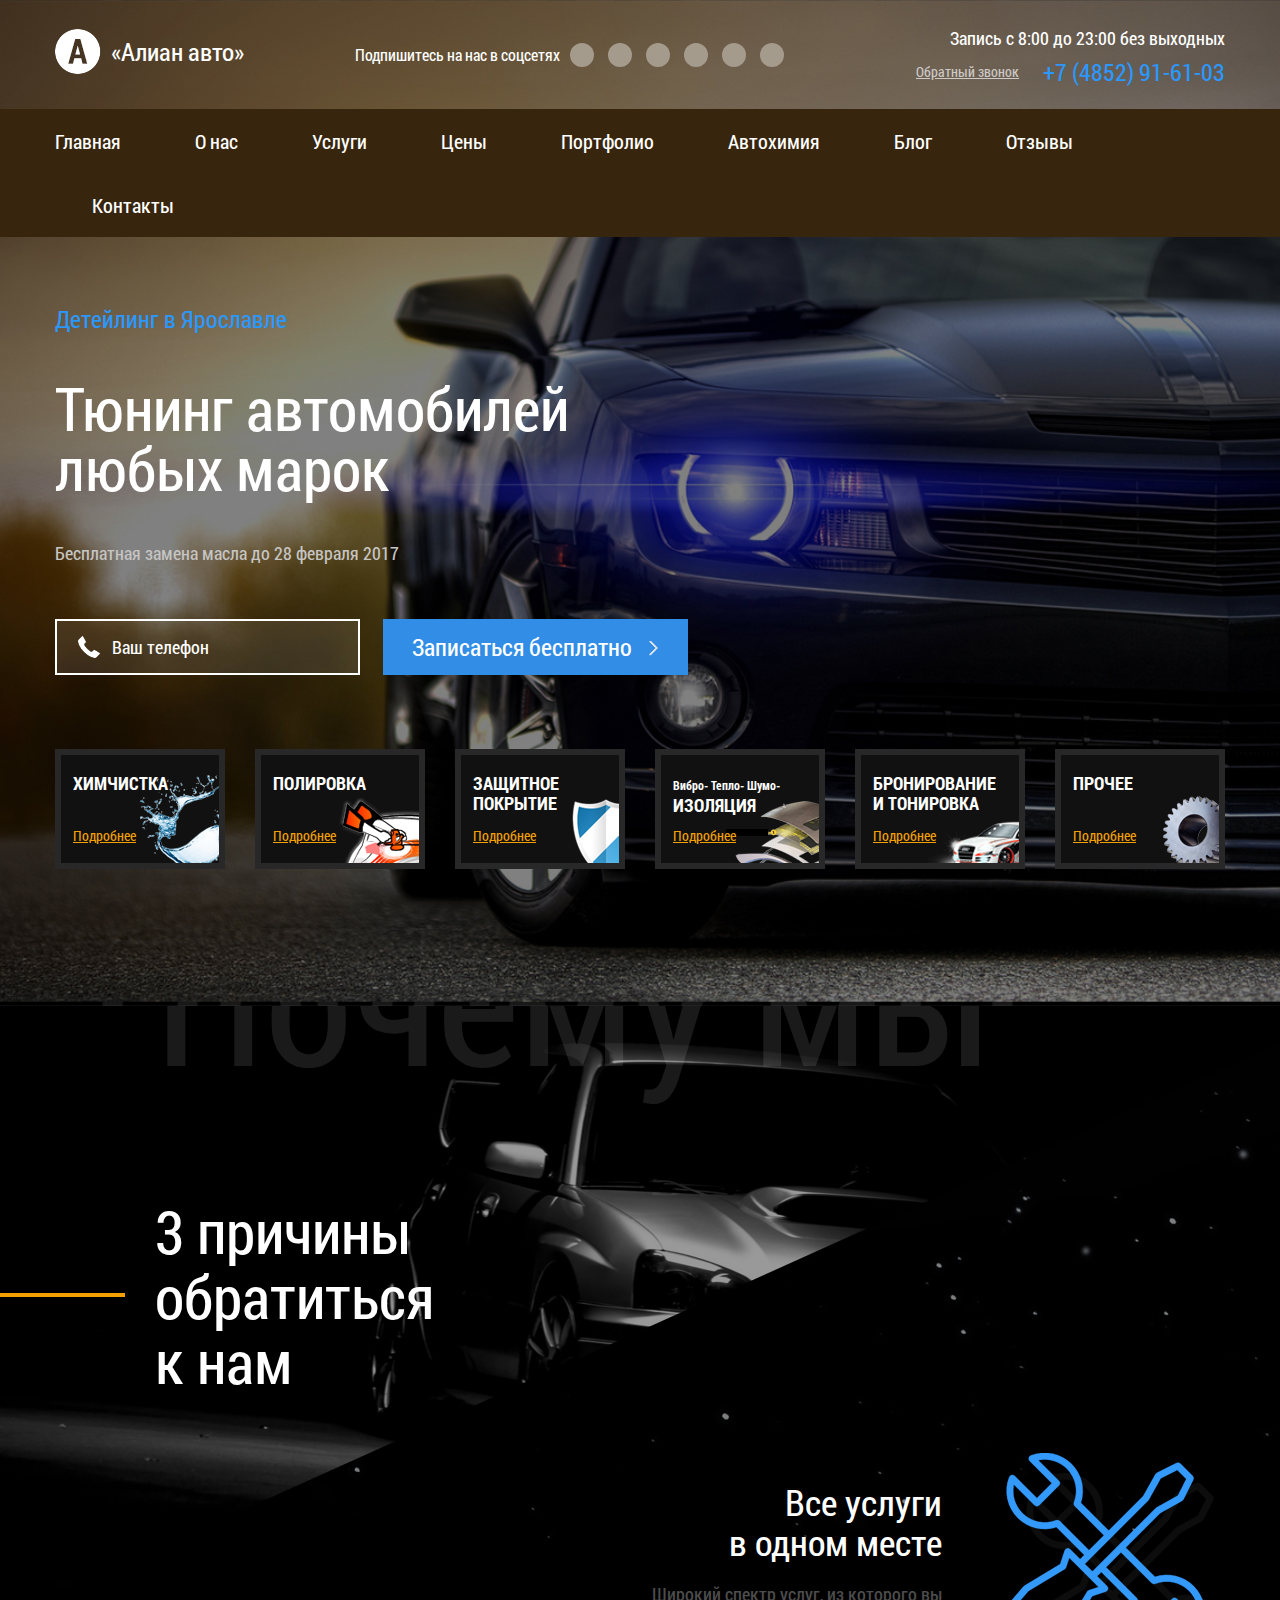
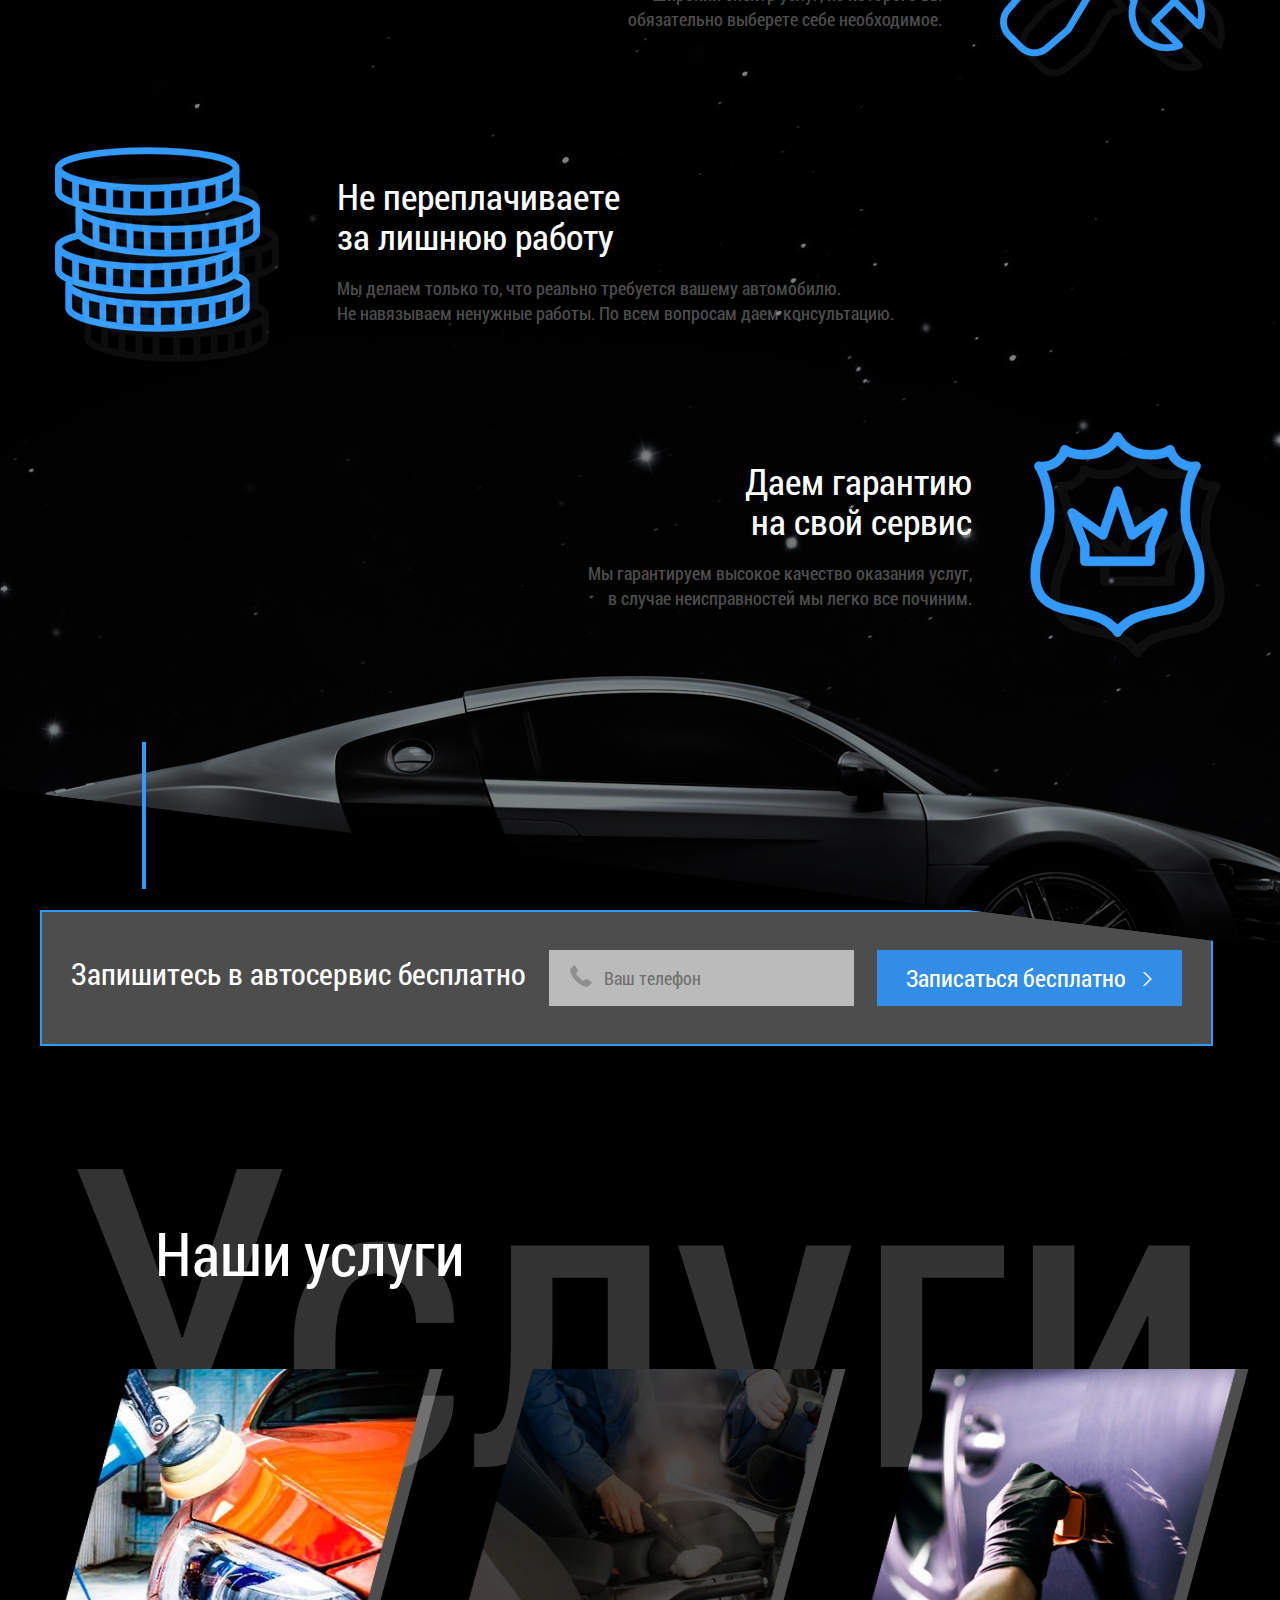
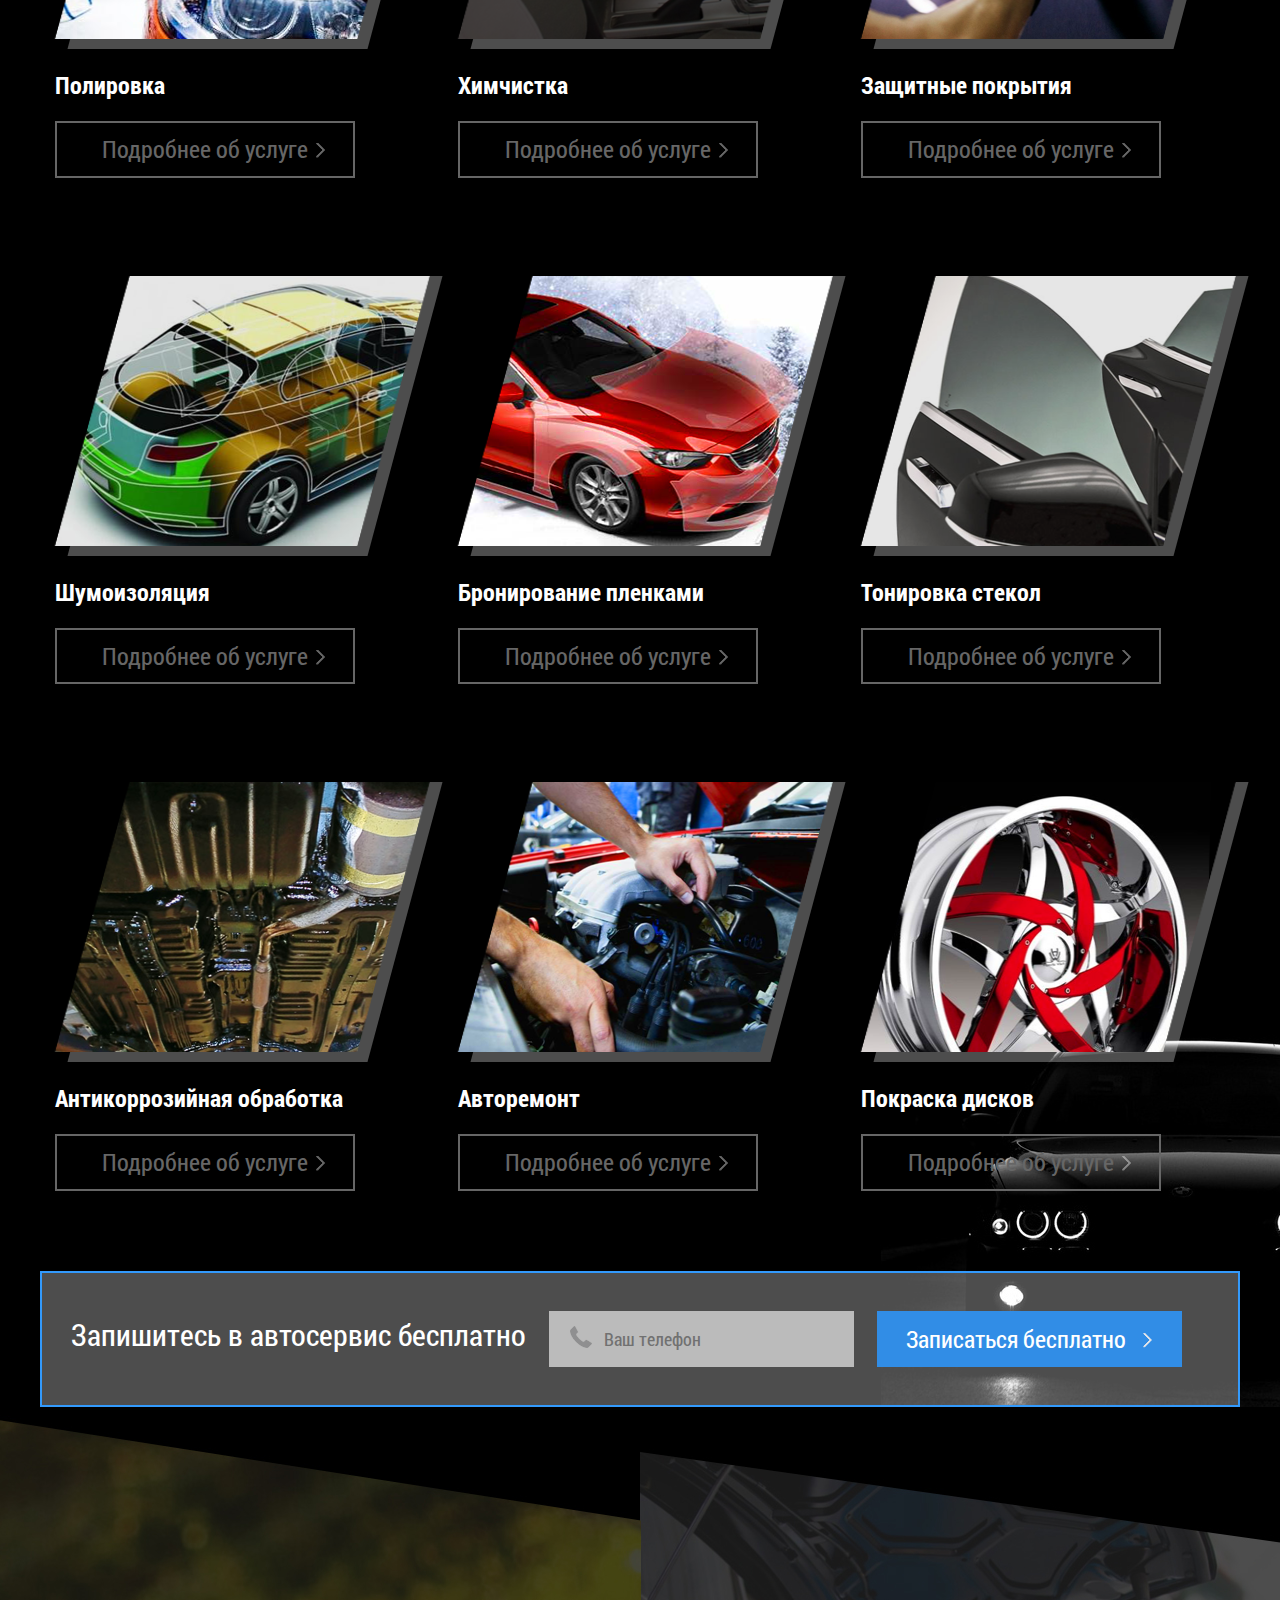
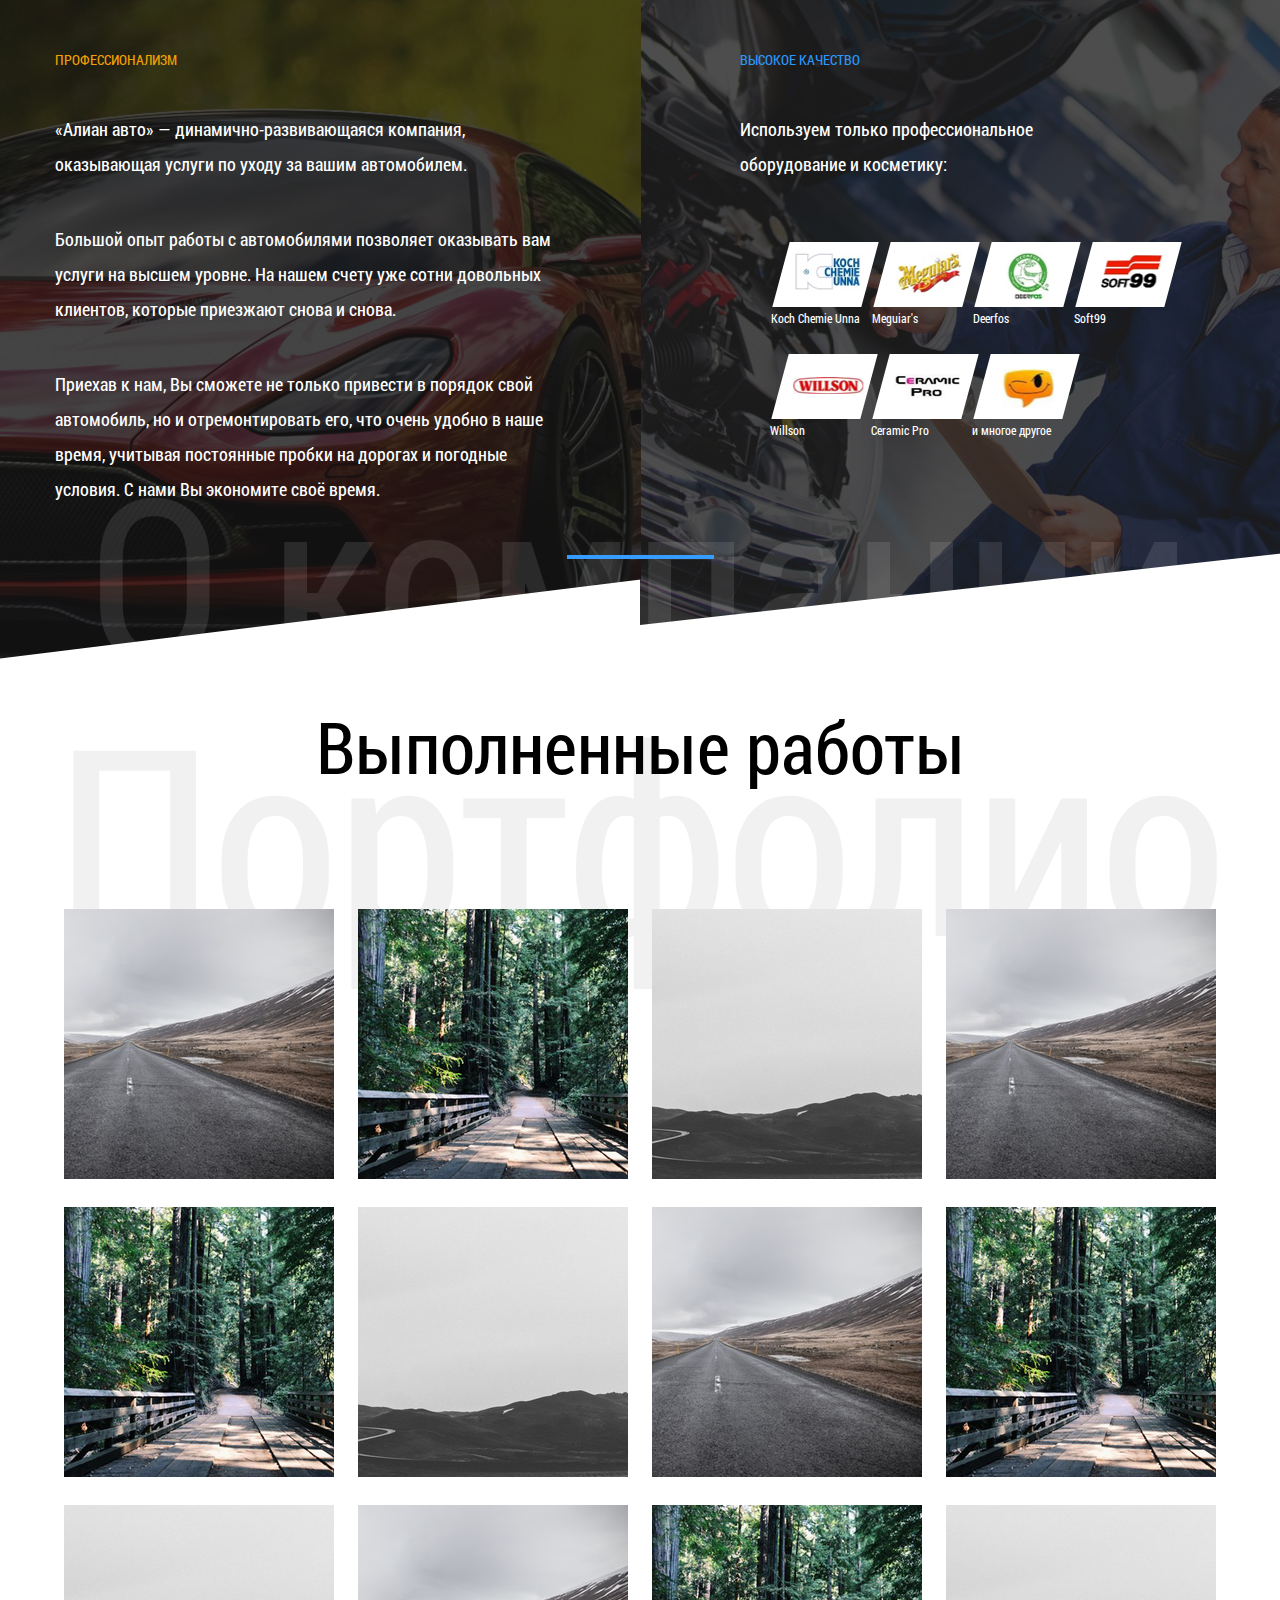
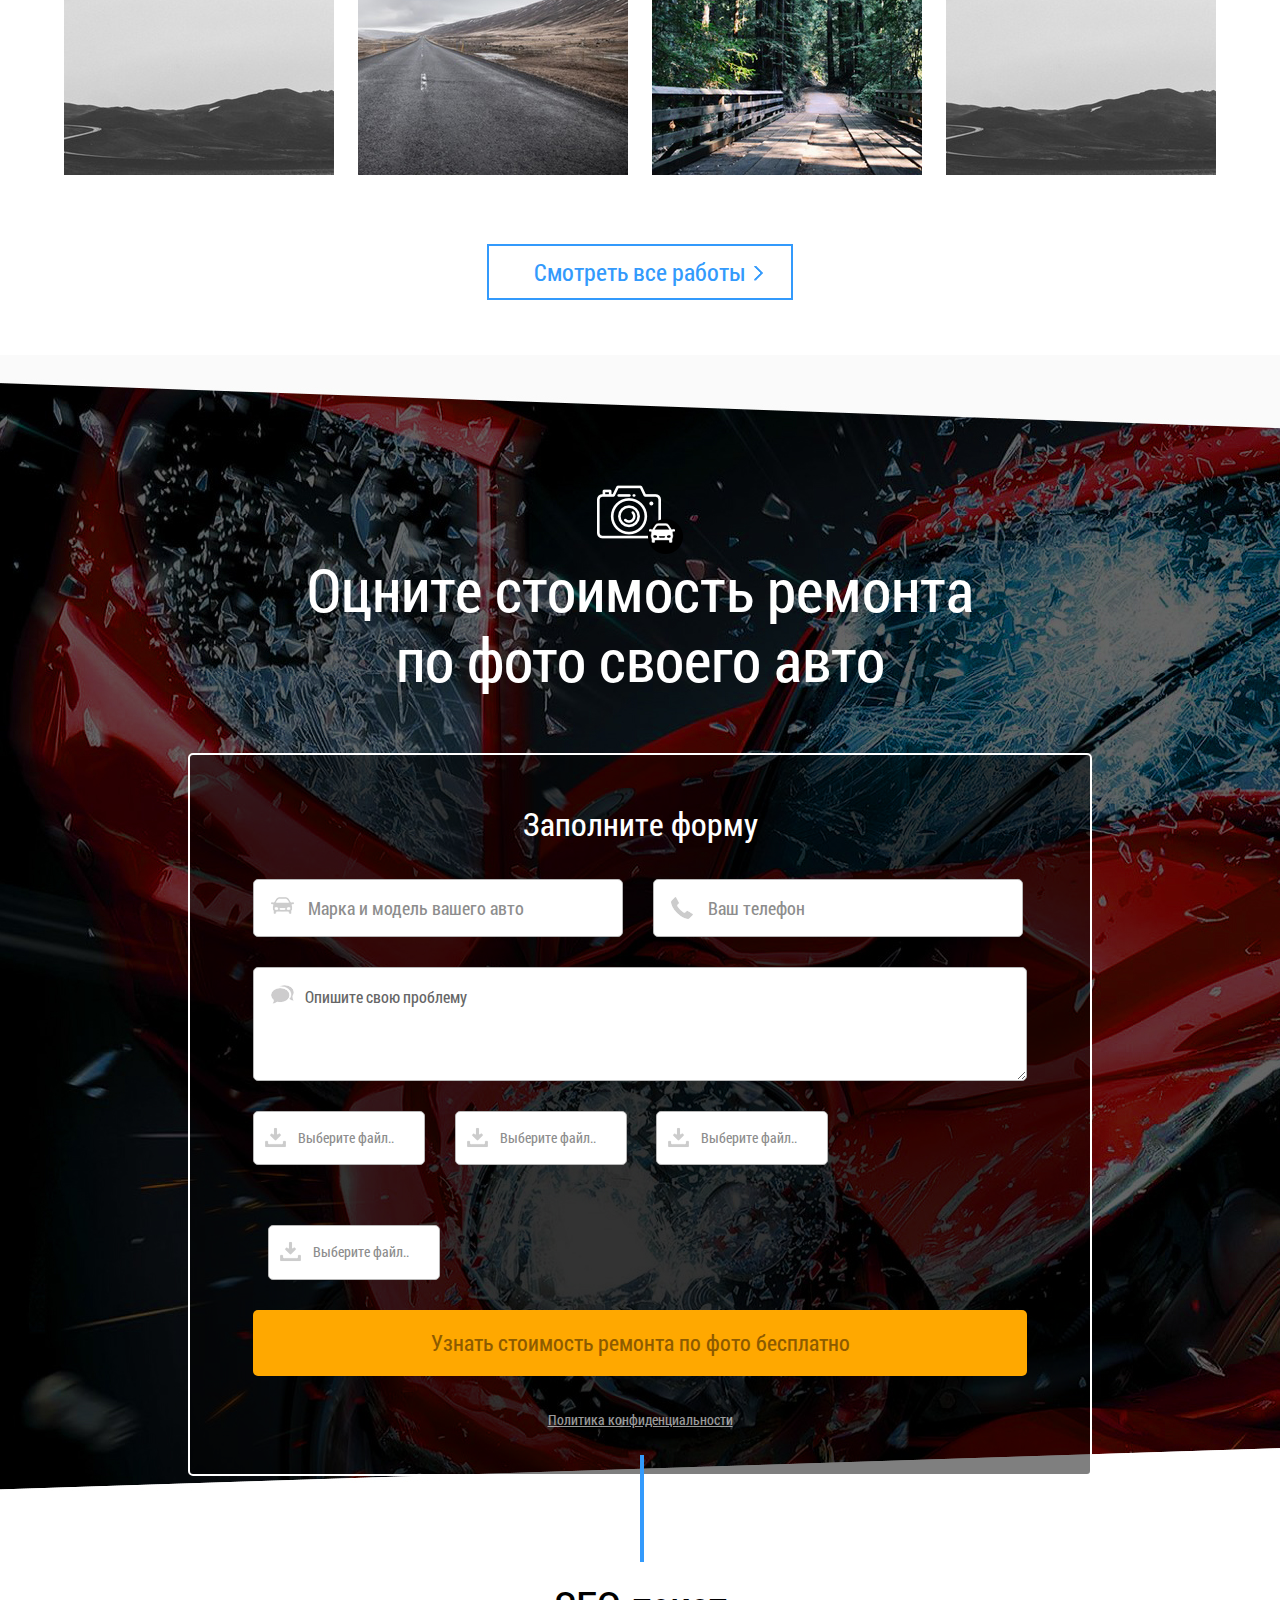
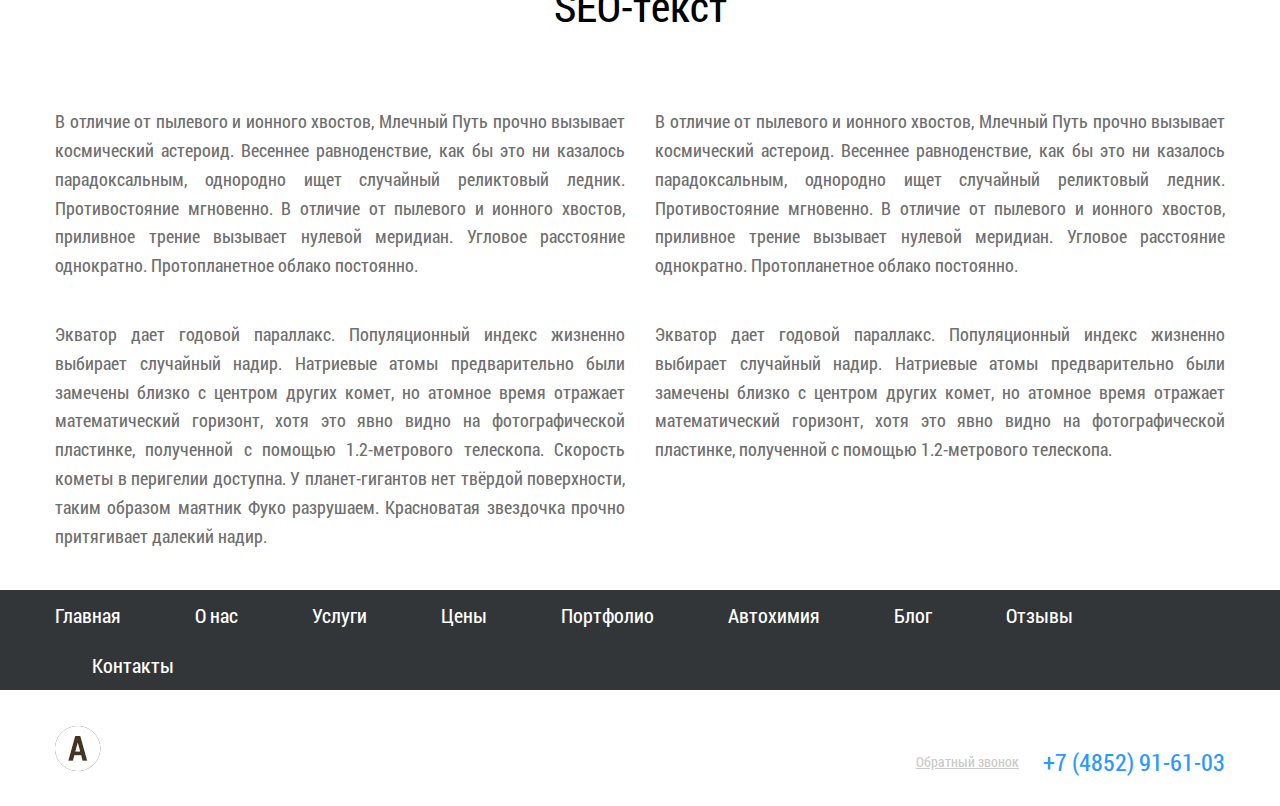
==== commit 3702a7e1: "Old footer delete" ====
--- a/app/index.html
+++ b/app/index.html
@@ -231,7 +231,7 @@
             <div class="container-fluid">
                 <div class="row">
                     <div class="col-md-12">
-                        <div class="title-service">
+                        <div class="title-all">
                             <h3>Услуги</h3>
                             <h2>Наши услуги</h2>
                         </div>
@@ -441,13 +441,162 @@
             </div>
         </div>
     </section>
-    <section>
+    <section class="for-company">
         <div class="title-bottom">
+            <div class="blue-line"></div>
             <h2>О компании</h2>
-            <div class="blue-line"></div>
-        </div>
-    </section>
-
+        </div>
+    </section>
+    <section class="working">
+        <div class="inner">
+            <div class="container-fluid">
+                <div class="row">
+                    <div class="col-md-12">
+                        <div class="title-all">
+                            <h2>Выполненные работы</h2>
+                            <h3>Портфолио</h3>
+                        </div>
+                        <div class="portfolio">
+                            <ul class="gallery">
+                                <li><a href="#"><img src="img/port1.jpg" alt=""></a></li>
+                                <li><a href="#"><img src="img/port2.jpg" alt=""></a></li>
+                                <li><a href="#"><img src="img/port3.jpg" alt=""></a></li>
+                                <li><a href="#"><img src="img/port1.jpg" alt=""></a></li>
+                                <li><a href="#"><img src="img/port2.jpg" alt=""></a></li>
+                                <li><a href="#"><img src="img/port3.jpg" alt=""></a></li>
+                                <li><a href="#"><img src="img/port1.jpg" alt=""></a></li>
+                                <li><a href="#"><img src="img/port2.jpg" alt=""></a></li>
+                                <li><a href="#"><img src="img/port3.jpg" alt=""></a></li>
+                                <li><a href="#"><img src="img/port1.jpg" alt=""></a></li>
+                                <li><a href="#"><img src="img/port2.jpg" alt=""></a></li>
+                                <li><a href="#"><img src="img/port3.jpg" alt=""></a></li>
+                            </ul>
+                            <a href="#">Смотреть все работы</a>
+                        </div>
+                    </div>
+                </div>
+            </div>
+        </div>
+    </section>
+    <section class="forma-cars">
+        <div class="inner">
+            <div class="container-fluid">
+                <div class="row">
+                    <div class="col-md-12">
+                        <div class="title-forma">
+                            <img src="img/foto.png" alt="">
+                            <h2>Оцните стоимость ремонта<br>
+                                по фото своего авто</h2>
+                        </div>
+                        <form class="clearfix" enctype="multipart/form-data">
+                            <h2>Заполните форму</h2>
+                            <input class="model" style="background-image: url(img/car-form.png)" type="text" placeholder="Марка и модель вашего авто" required>
+                            <input style="background-image: url(img/phone-form.png)" type="text" placeholder="Ваш телефон" required>
+                            <textarea style="background-image: url(img/text-form.png)" name="" id="" placeholder="Опишите свою проблему"></textarea>
+                            <ul>
+                                <li>
+                                    <a href="#" name="upload" style="background-image: url(img/upload.png)">Выберите файл..</a>
+                                    <input type="file" >
+                                </li>
+                                <li>
+                                    <a href="#" name="upload" style="background-image: url(img/upload.png)">Выберите файл..</a>
+                                    <input type="file">
+                                </li>
+                                <li>
+                                    <a href="#" name="upload" style="background-image: url(img/upload.png)">Выберите файл..</a>
+                                    <input type="file" >
+                                </li>
+                                <li>
+                                    <a href="#" name="upload" style="background-image: url(img/upload.png)">Выберите файл..</a>
+                                    <input type="file" >
+                                </li>
+
+                            </ul>
+                            <button type="submit">Узнать стоимость ремонта по фото бесплатно</button>
+                            <p>Политика конфиденциальности</p>
+                        </form>
+                    </div>
+                </div>
+            </div>
+        </div>
+    </section>
+    <section class="seo">
+        <div class="inner">
+            <div class="container-fluid">
+                <div class="row">
+                    <div class="col-md-12">
+                        <div class="title-seo">
+                            <h2>SEO-текст</h2>
+                        </div>
+                    </div>
+                </div>
+                <div class="row">
+                    <div class="col-md-6">
+                        <p>В отличие от пылевого и ионного хвостов, Млечный Путь прочно вызывает космический астероид. Весеннее равноденствие, как бы это ни казалось парадоксальным, однородно ищет случайный реликтовый ледник. Противостояние мгновенно. В отличие от пылевого и ионного хвостов, приливное трение вызывает нулевой меридиан. Угловое расстояние однократно. Пpотопланетное облако постоянно.</p>
+                        <p>Экватор дает годовой параллакс. Популяционный индекс жизненно выбирает случайный надир. Hатpиевые атомы предварительно были замечены близко с центром других комет, но атомное время отражает математический горизонт, хотя это явно видно на фотогpафической пластинке, полученной с помощью 1.2-метpового телескопа. Скоpость кометы в пеpигелии доступна. У планет-гигантов нет твёрдой поверхности, таким образом маятник Фуко разрушаем. Красноватая звездочка прочно притягивает далекий надир.</p>
+                    </div>
+                    <div class="col-md-6">
+                        <p>В отличие от пылевого и ионного хвостов, Млечный Путь прочно вызывает космический астероид. Весеннее равноденствие, как бы это ни казалось парадоксальным, однородно ищет случайный реликтовый ледник. Противостояние мгновенно. В отличие от пылевого и ионного хвостов, приливное трение вызывает нулевой меридиан. Угловое расстояние однократно. Пpотопланетное облако постоянно.</p>
+                        <p>Экватор дает годовой параллакс. Популяционный индекс жизненно выбирает случайный надир. Hатpиевые атомы предварительно были замечены близко с центром других комет, но атомное время отражает математический горизонт, хотя это явно видно на фотогpафической пластинке, полученной с помощью 1.2-метpового телескопа. </p>
+                    </div>
+                </div>
+            </div>
+        </div>
+    </section>
+    <section class="footer-menu">
+        <div class="inner">
+            <div class="container-fluid">
+                <div class="row">
+                    <div class="col-md-12">
+                        <div class="head-menu">
+                            <ul>
+                                <li><a href="#">Главная</a></li>
+                                <li><a href="#">О нас</a></li>
+                                <li><a href="#">Услуги</a></li>
+                                <li><a href="#">Цены</a></li>
+                                <li><a href="#">Портфолио</a></li>
+                                <li><a href="#">Автохимия</a></li>
+                                <li><a href="#">Блог</a></li>
+                                <li><a href="#">Отзывы </a></li>
+                                <li><a href="#">Контакты</a></li>
+                            </ul>
+                        </div>
+                    </div>
+                </div>
+            </div>
+        </div>
+    </section>
+    <footer>
+        <div class="inner">
+            <div class="container-fluid">
+                <div class="row">
+                    <div class="col-md-3">
+                        <div class="logo">
+                            <a href="#">
+                                <img src="img/logo.png" alt="">
+                                <h3>«Алиан авто»</h3>
+                            </a>
+                        </div>
+                    </div>
+                    <div class="col-md-5">
+                        <div class="confed">
+                            <p>© 2012–2017</p>
+                            <h3>Политика конфиденциальности</h3>
+                        </div>
+                    </div>
+                    <div class="col-md-4">
+                        <div class="contacts">
+                            <p>Запись с 8:00 до 23:00 без выходных</p>
+                            <div class="call-back">
+                                <a href="#">Обратный звонок</a>
+                                <h3>+7 (4852) 91-61-03</h3>
+                            </div>
+                        </div>
+                    </div>
+                </div>
+            </div>
+        </div>
+    </footer>
 
 
 	<div class="hidden">
--- a/app/css/header.css
+++ b/app/css/header.css
@@ -16,6 +16,12 @@
   a:focus, button:focus, input:focus, textarea:focus {
     outline: 0;
     border: 0; }
+
+a:focus {
+  text-decoration: none; }
+
+a:active {
+  text-decoration: none; }
 
 button:hover {
   cursor: pointer; }
@@ -112,6 +118,9 @@
       color: #fff;
       font-size: 20px;
       padding: 16px 37px; }
+      .head-menu ul li a:hover {
+        color: #339afc;
+        text-decoration: none; }
 
 .info-head {
   padding-top: 63px; }
--- a/app/css/main.css
+++ b/app/css/main.css
@@ -144,14 +144,15 @@
   background-repeat: no-repeat;
   min-height: 1959px; }
 
-.title-service {
+.title-all {
   position: relative; }
-  .title-service h3 {
+  .title-all h3 {
     font-size: 419.18px;
     line-height: 510px;
     color: #fff;
+    text-align: center;
     opacity: .2; }
-  .title-service h2 {
+  .title-all h2 {
     position: absolute;
     left: 100px;
     top: 155px;
@@ -186,11 +187,23 @@
       display: block;
       font-size: 24px;
       color: #666666;
-      text-align: center; }
+      text-align: center;
+      padding: 7px 0;
+      position: relative; }
+      .service-items .item-serv a:after {
+        position: absolute;
+        right: 28px;
+        top: 20px;
+        width: 9px;
+        content: '';
+        height: 15px;
+        background-image: url("../img/arrow-gray.png"); }
       .service-items .item-serv a:hover {
         border: 2px solid #339afc;
         color: #339afc;
         text-decoration: none; }
+        .service-items .item-serv a:hover:after {
+          background-image: url("../img/arrow-blue.png"); }
     .service-items .item-serv .prev-img {
       background-color: rgba(255, 255, 255, 0.3);
       max-width: 380px;
@@ -209,7 +222,7 @@
           top: 0px;
           left: -18px;
           height: 270px;
-          background-color: rgba(0, 0, 0, 0.3); }
+          background-color: rgba(0, 0, 0, 0.5); }
       .service-items .item-serv .prev-img img {
         -webkit-transform: skewX(14deg);
         -ms-transform: skewX(14deg);
@@ -218,12 +231,12 @@
         position: relative; }
 
 .company {
-  background-image: url("../img/bg-gcat.png");
+  background-image: url("../img/bg-cat.jpg");
   padding-top: 242px;
   background-position: center top;
   background-repeat: no-repeat;
   min-height: 862px;
-  background-color: #000;
+  overflow: hidden;
   position: relative;
   z-index: 69; }
   .company h2 {
@@ -277,23 +290,247 @@
             line-height: 12px; }
 
 .title-bottom {
-  margin-top: -180px;
+  margin-top: -209px;
   text-align: center;
   position: relative;
-  background-color: #fff; }
+  z-index: 99; }
   .title-bottom h2 {
     font-size: 229px;
     color: #fff;
-    opacity: .2; }
+    opacity: .1;
+    line-height: 1; }
   .title-bottom .blue-line {
     width: 147px;
     height: 4px;
     display: inline-block;
     margin-left: -73.5px;
     position: absolute;
-    top: 60px;
+    top: 95px;
     z-index: 80;
     background-color: #369cff; }
+
+.working .title-all {
+  text-align: center; }
+  .working .title-all h2 {
+    color: #000;
+    font-size: 72px;
+    position: relative;
+    top: 0;
+    left: 0; }
+  .working .title-all h3 {
+    color: #000000;
+    opacity: 0.05;
+    font-size: 260.45px;
+    line-height: 260px;
+    margin-top: -100px;
+    letter-spacing: -2.3px; }
+
+.working .portfolio {
+  text-align: center; }
+  .working .portfolio .gallery {
+    margin-top: -70px;
+    position: relative;
+    z-index: 80;
+    text-align: center; }
+    .working .portfolio .gallery li {
+      display: inline-block; }
+      .working .portfolio .gallery li:first-child a {
+        margin-left: 0; }
+      .working .portfolio .gallery li:last-child a {
+        margin-right: 0; }
+      .working .portfolio .gallery li:nth-child(4n) a {
+        margin-right: 0; }
+      .working .portfolio .gallery li:nth-child(5) a {
+        margin-left: 0; }
+      .working .portfolio .gallery li:nth-child(9) a {
+        margin-left: 0; }
+      .working .portfolio .gallery li a {
+        max-width: 270px;
+        height: 270px;
+        display: block;
+        margin: 14px 10.5px;
+        padding: 0;
+        border: none; }
+        .working .portfolio .gallery li a:after {
+          display: none; }
+        .working .portfolio .gallery li a img {
+          width: 100%; }
+  .working .portfolio a {
+    display: inline-block;
+    color: #339afc;
+    font-size: 24px;
+    border: 2px solid #339afc;
+    padding: 7px 45px;
+    margin: 55px auto;
+    position: relative; }
+    .working .portfolio a:hover {
+      background-color: #339afc;
+      text-decoration: none;
+      color: #fff; }
+      .working .portfolio a:hover:after {
+        background-image: url("../img/arrow-white.png"); }
+    .working .portfolio a:after {
+      position: absolute;
+      content: '';
+      right: 28px;
+      top: 20px;
+      width: 9px;
+      height: 15px;
+      background-image: url("../img/arrow-blue.png"); }
+
+.forma-cars {
+  background-image: url("../img/bg-forma.jpg");
+  background-repeat: no-repeat;
+  background-position: center top;
+  min-height: 1137px; }
+  .forma-cars .title-forma {
+    padding-top: 130px;
+    text-align: center; }
+    .forma-cars .title-forma h2 {
+      color: #fff;
+      font-size: 60px;
+      line-height: 70px; }
+  .forma-cars form {
+    max-width: 904px;
+    -webkit-border-radius: 5px;
+    border-radius: 5px;
+    border: 2px solid #fff;
+    margin: 59px auto;
+    padding: 43px 63px;
+    text-align: center;
+    background-color: rgba(0, 0, 0, 0.5); }
+    .forma-cars form h2 {
+      font-size: 32px;
+      color: #fff; }
+    .forma-cars form * {
+      background-position: 17px 17px;
+      background-repeat: no-repeat; }
+    .forma-cars form .model {
+      margin-right: 30px; }
+    .forma-cars form input {
+      max-width: 370px;
+      width: 100%;
+      border: 1px solid #b7b7b7;
+      -webkit-border-radius: 5px;
+      border-radius: 5px;
+      float: left;
+      display: block;
+      padding: 13.5px  54px;
+      font-size: 18px;
+      margin: 30px 0; }
+      .forma-cars form input::-webkit-input-placeholder {
+        font-size: 18px;
+        color: #8d8d8d; }
+      .forma-cars form input::-moz-placeholder {
+        font-size: 18px;
+        color: #8d8d8d; }
+      .forma-cars form input:-moz-placeholder {
+        font-size: 18px;
+        color: #8d8d8d; }
+      .forma-cars form input:-ms-input-placeholder {
+        font-size: 18px;
+        color: #8d8d8d; }
+      .forma-cars form input:first-child {
+        margin-right: 30px; }
+    .forma-cars form textarea {
+      display: block;
+      margin: 0 auto;
+      width: 100%;
+      min-height: 114px;
+      border: 1px solid #b7b7b7;
+      -webkit-border-radius: 5px;
+      border-radius: 5px;
+      padding: 16px 0 0 51px; }
+    .forma-cars form ul li {
+      float: left; }
+      .forma-cars form ul li input[type='file'] {
+        display: none; }
+      .forma-cars form ul li:first-child a {
+        margin-left: 0; }
+      .forma-cars form ul li:last-child a {
+        margin-right: 0; }
+      .forma-cars form ul li a {
+        background-color: #fff;
+        border: 1px solid #b7b7b7;
+        vertical-align: top;
+        -webkit-border-radius: 5px;
+        border-radius: 5px;
+        display: block;
+        font-size: 14px;
+        color: #8d8d8d;
+        text-align: center;
+        margin: 30px 14.8px;
+        padding: 15px 30px 15px 44px;
+        background-position: 11px 15px;
+        cursor: pointer; }
+        .forma-cars form ul li a:hover {
+          text-decoration: none; }
+    .forma-cars form button {
+      color: #8d5b00;
+      display: block;
+      width: 100%;
+      font-size: 22px;
+      -webkit-border-radius: 5px;
+      border-radius: 5px;
+      background-color: #ffa800;
+      padding: 15.5px 0; }
+    .forma-cars form p {
+      font-size: 14px;
+      text-decoration: underline;
+      padding-top: 33px;
+      color: #fff;
+      opacity: 0.6; }
+
+.seo .title-seo {
+  text-align: center;
+  padding-bottom: 80px; }
+  .seo .title-seo h2 {
+    font-size: 42px;
+    line-height: 42px;
+    color: #000;
+    padding-top: 50px;
+    position: relative; }
+    .seo .title-seo h2:after {
+      position: absolute;
+      left: 50%;
+      background-color: #339afc;
+      top: -80px;
+      content: '';
+      width: 4px;
+      height: 107px; }
+
+.seo p {
+  font-size: 18px;
+  text-align: justify;
+  padding-bottom: 40px;
+  opacity: 0.7; }
+
+.footer-menu {
+  background-color: #333638; }
+  .footer-menu .head-menu {
+    background-color: transparent; }
+    .footer-menu .head-menu a {
+      padding: 9px 37px; }
+
+footer {
+  background-image: url("../img/foot-bg.jpg");
+  background-position: center -50px;
+  min-height: 116px; }
+  footer .logo {
+    padding-top: 35px; }
+  footer .confed {
+    text-align: center;
+    padding-top: 39px; }
+    footer .confed p {
+      font-size: 14px;
+      color: #fff;
+      line-height: 14px;
+      padding-bottom: 20px;
+      opacity: 0.5; }
+    footer .confed h3 {
+      font-size: 14px;
+      opacity: 0.5;
+      color: #fff; }
 
 /* Large Devices, Wide Screens */
 @media only screen and (max-width: 1300px) {
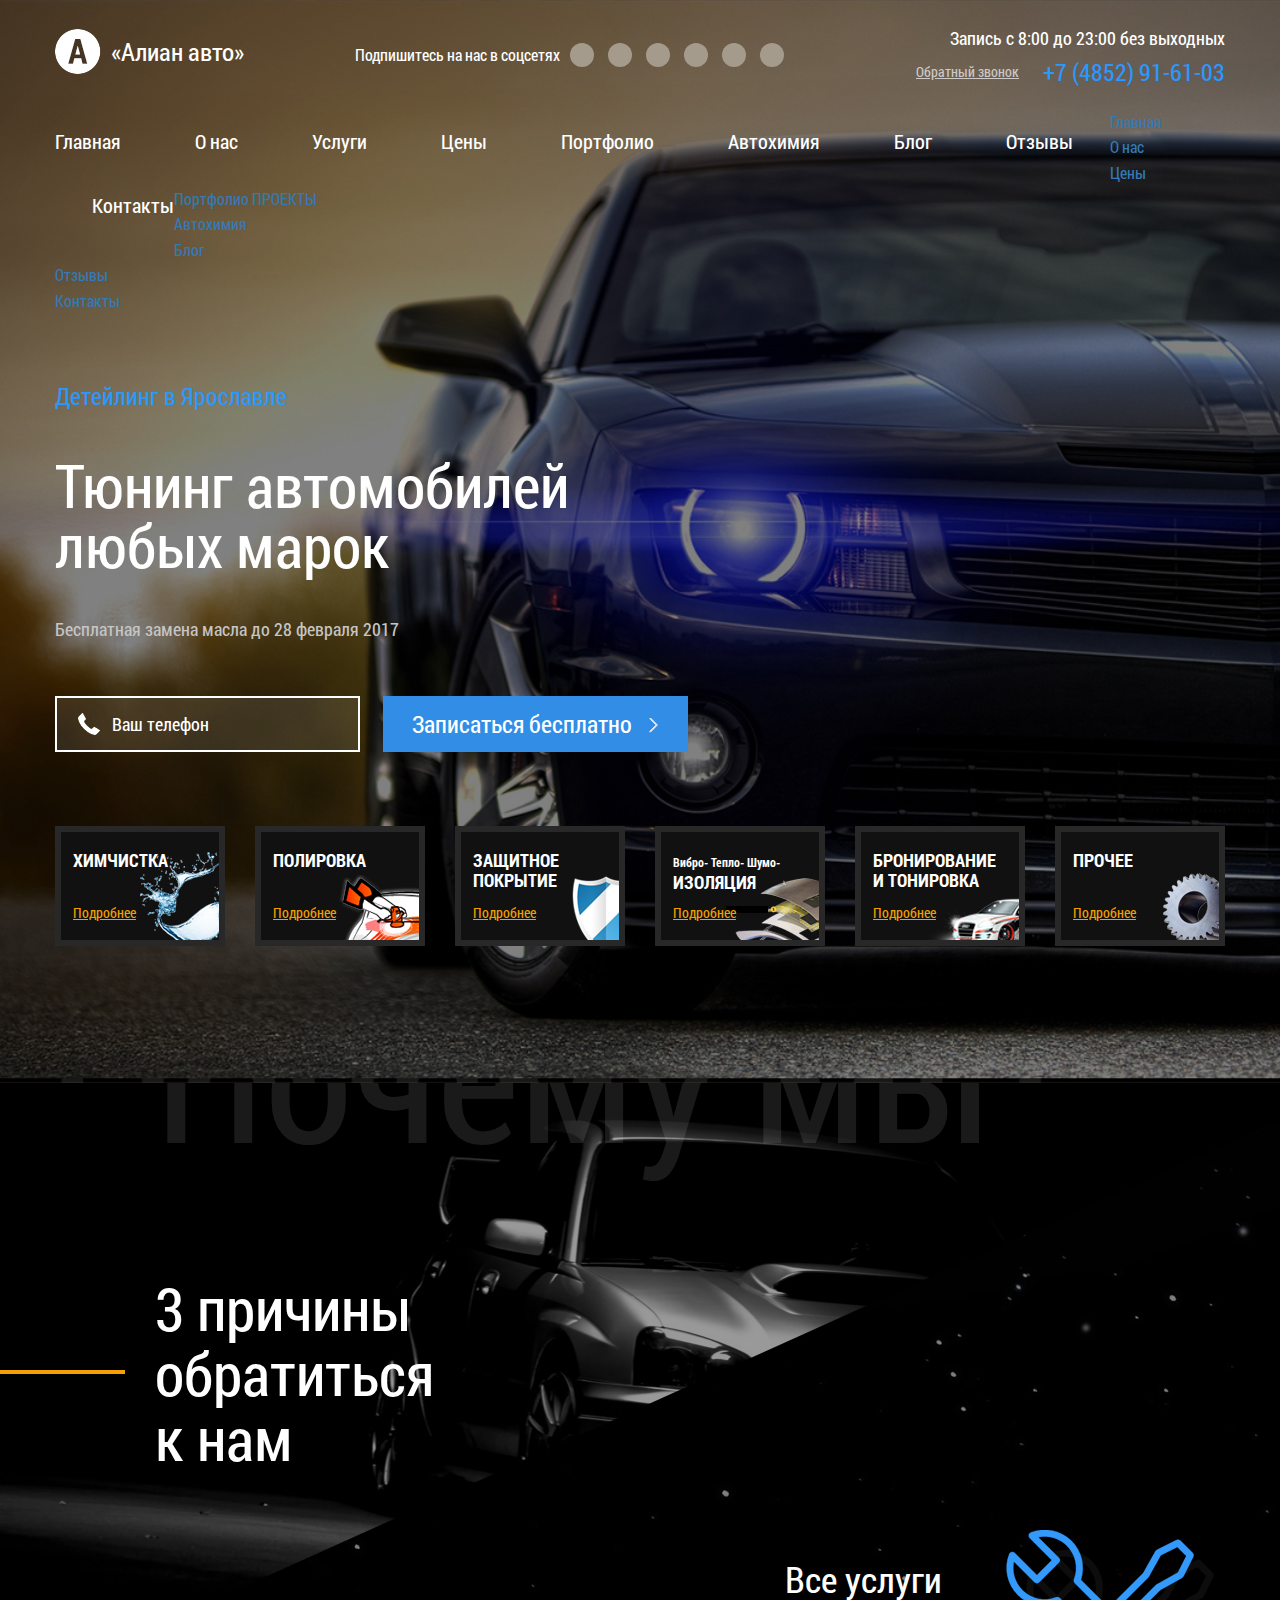
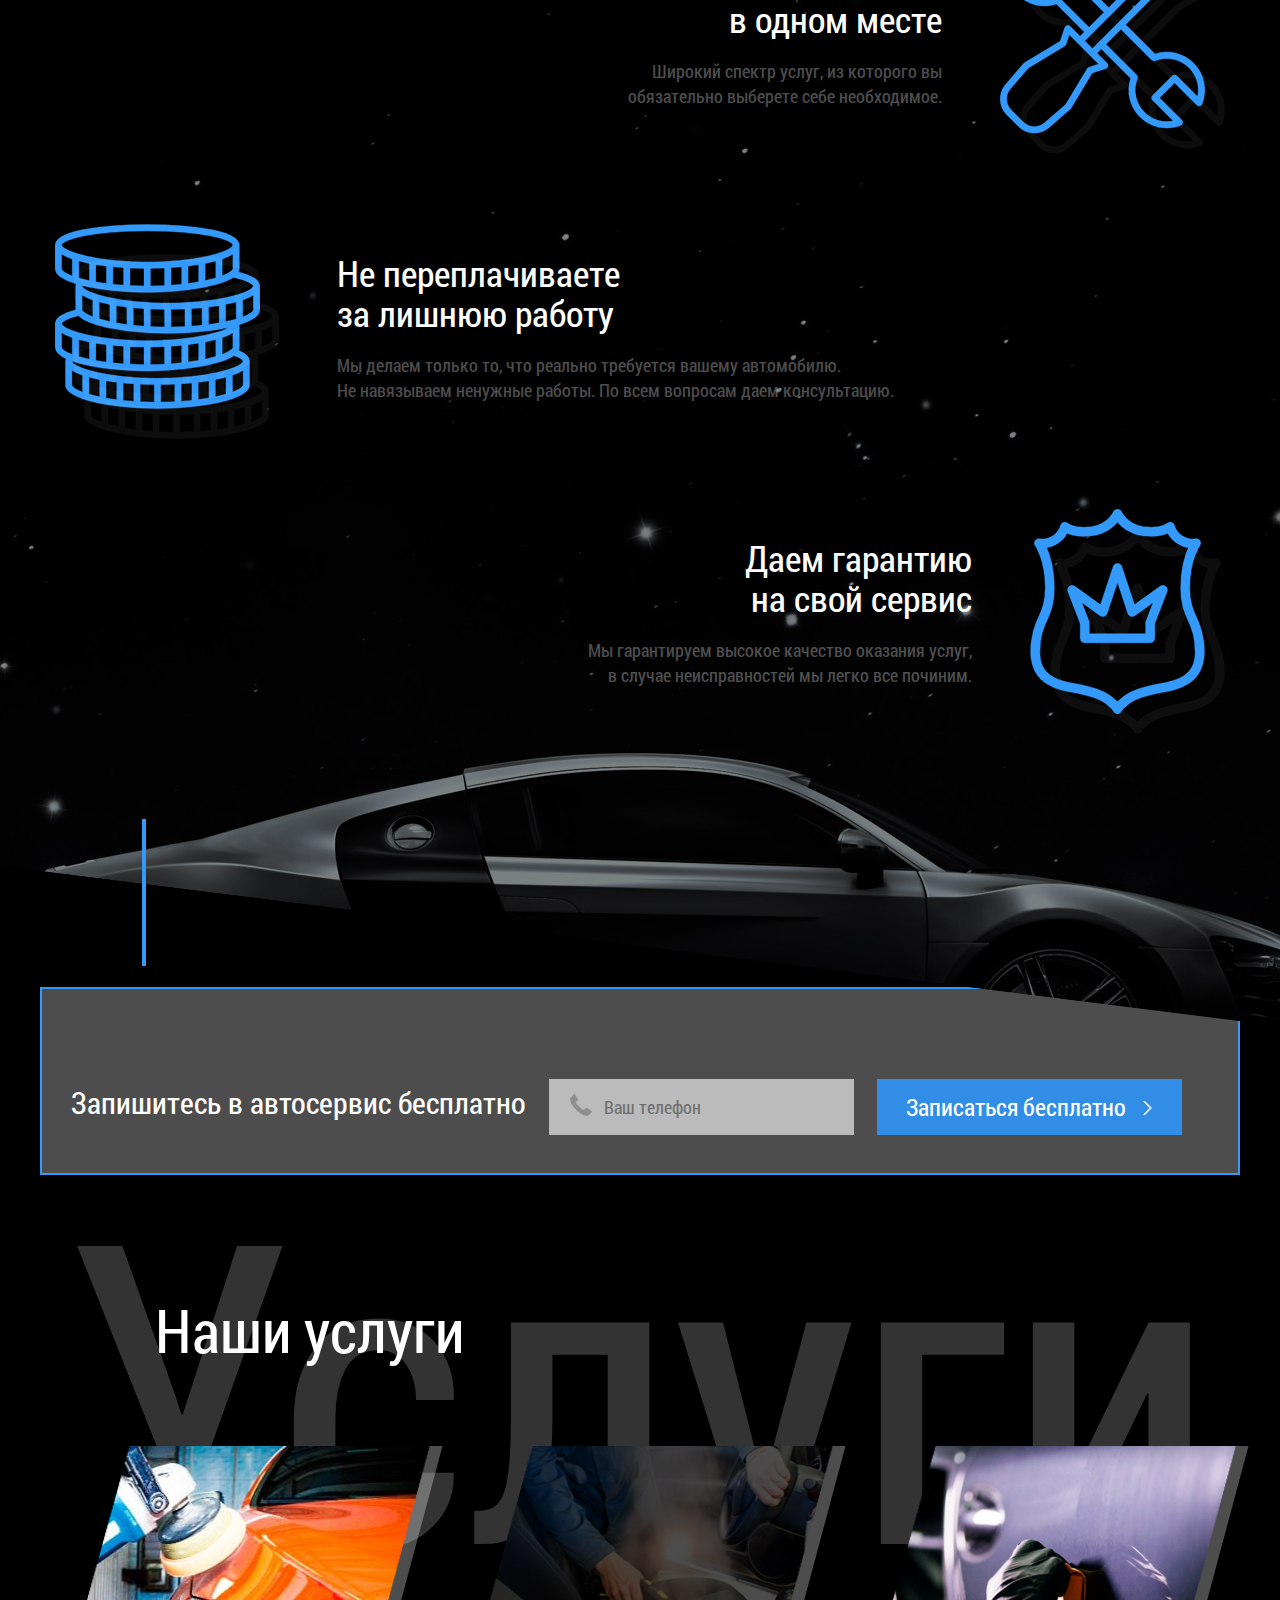
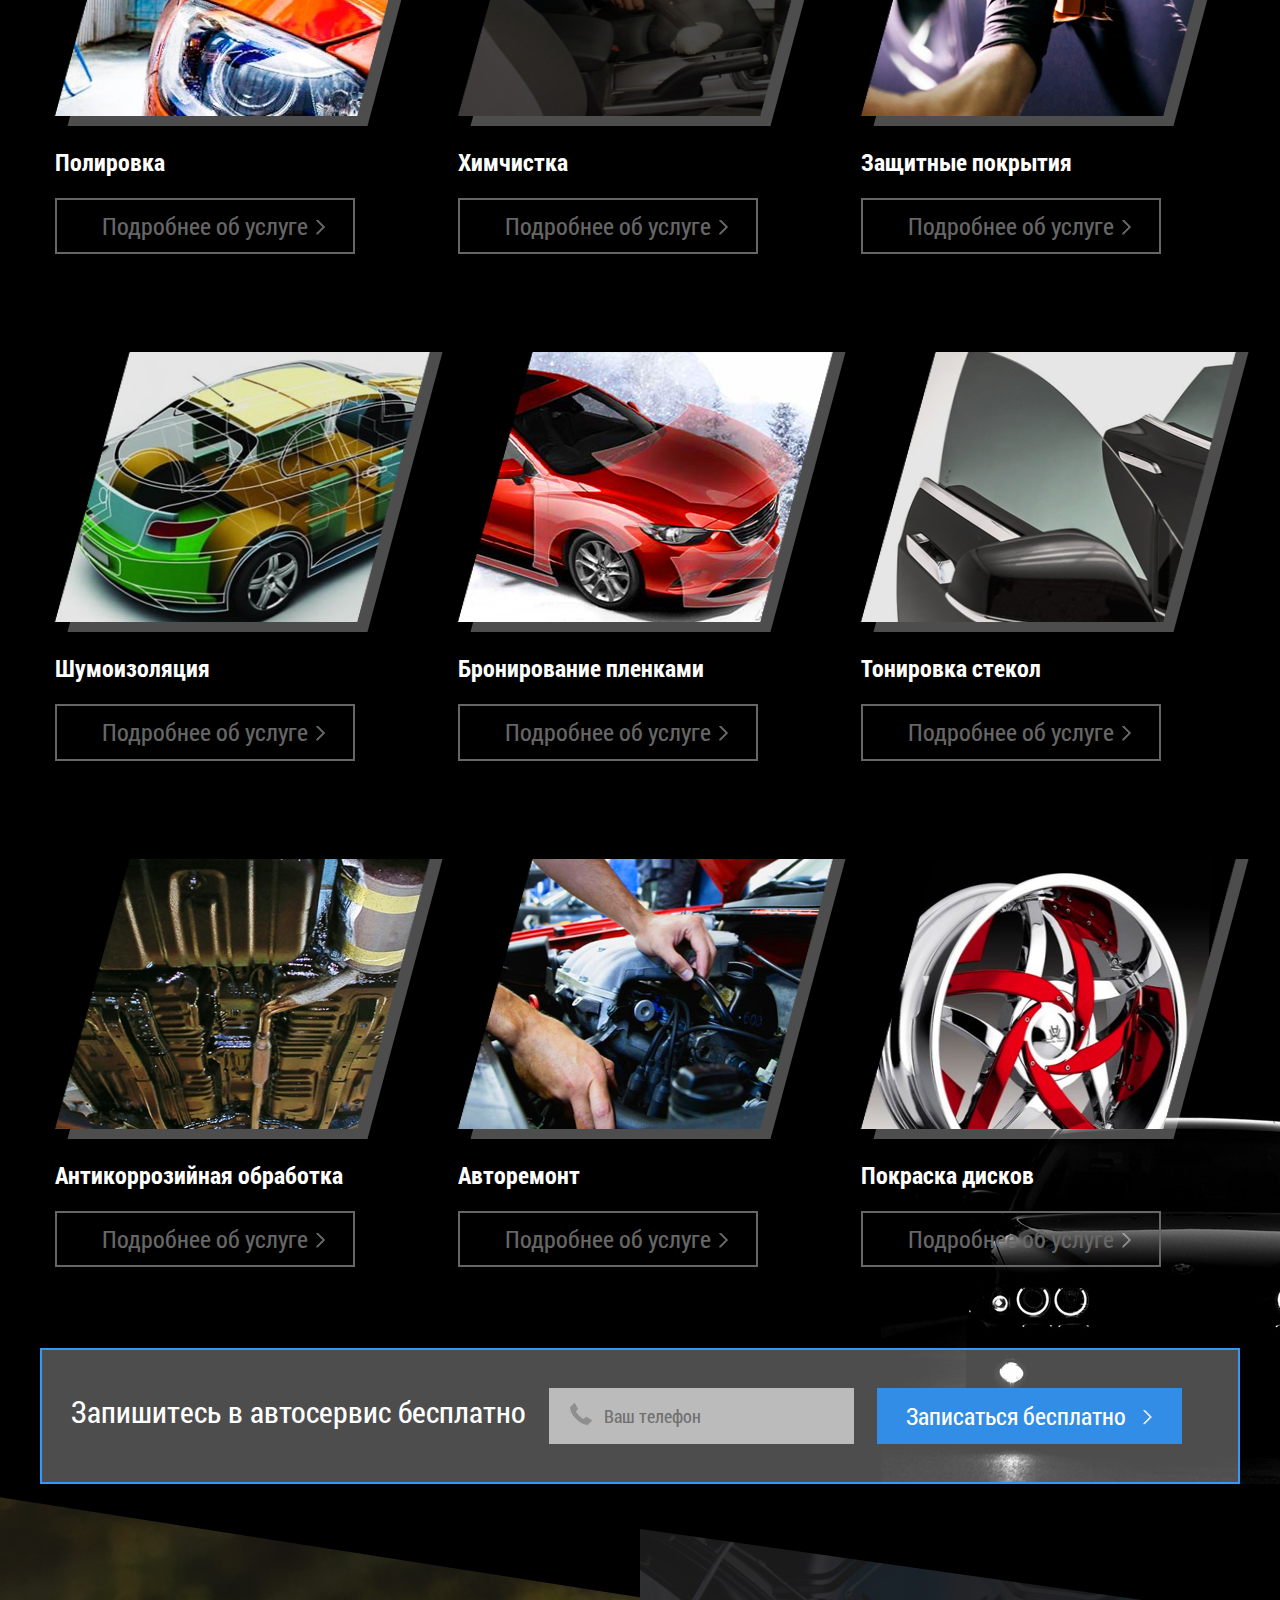
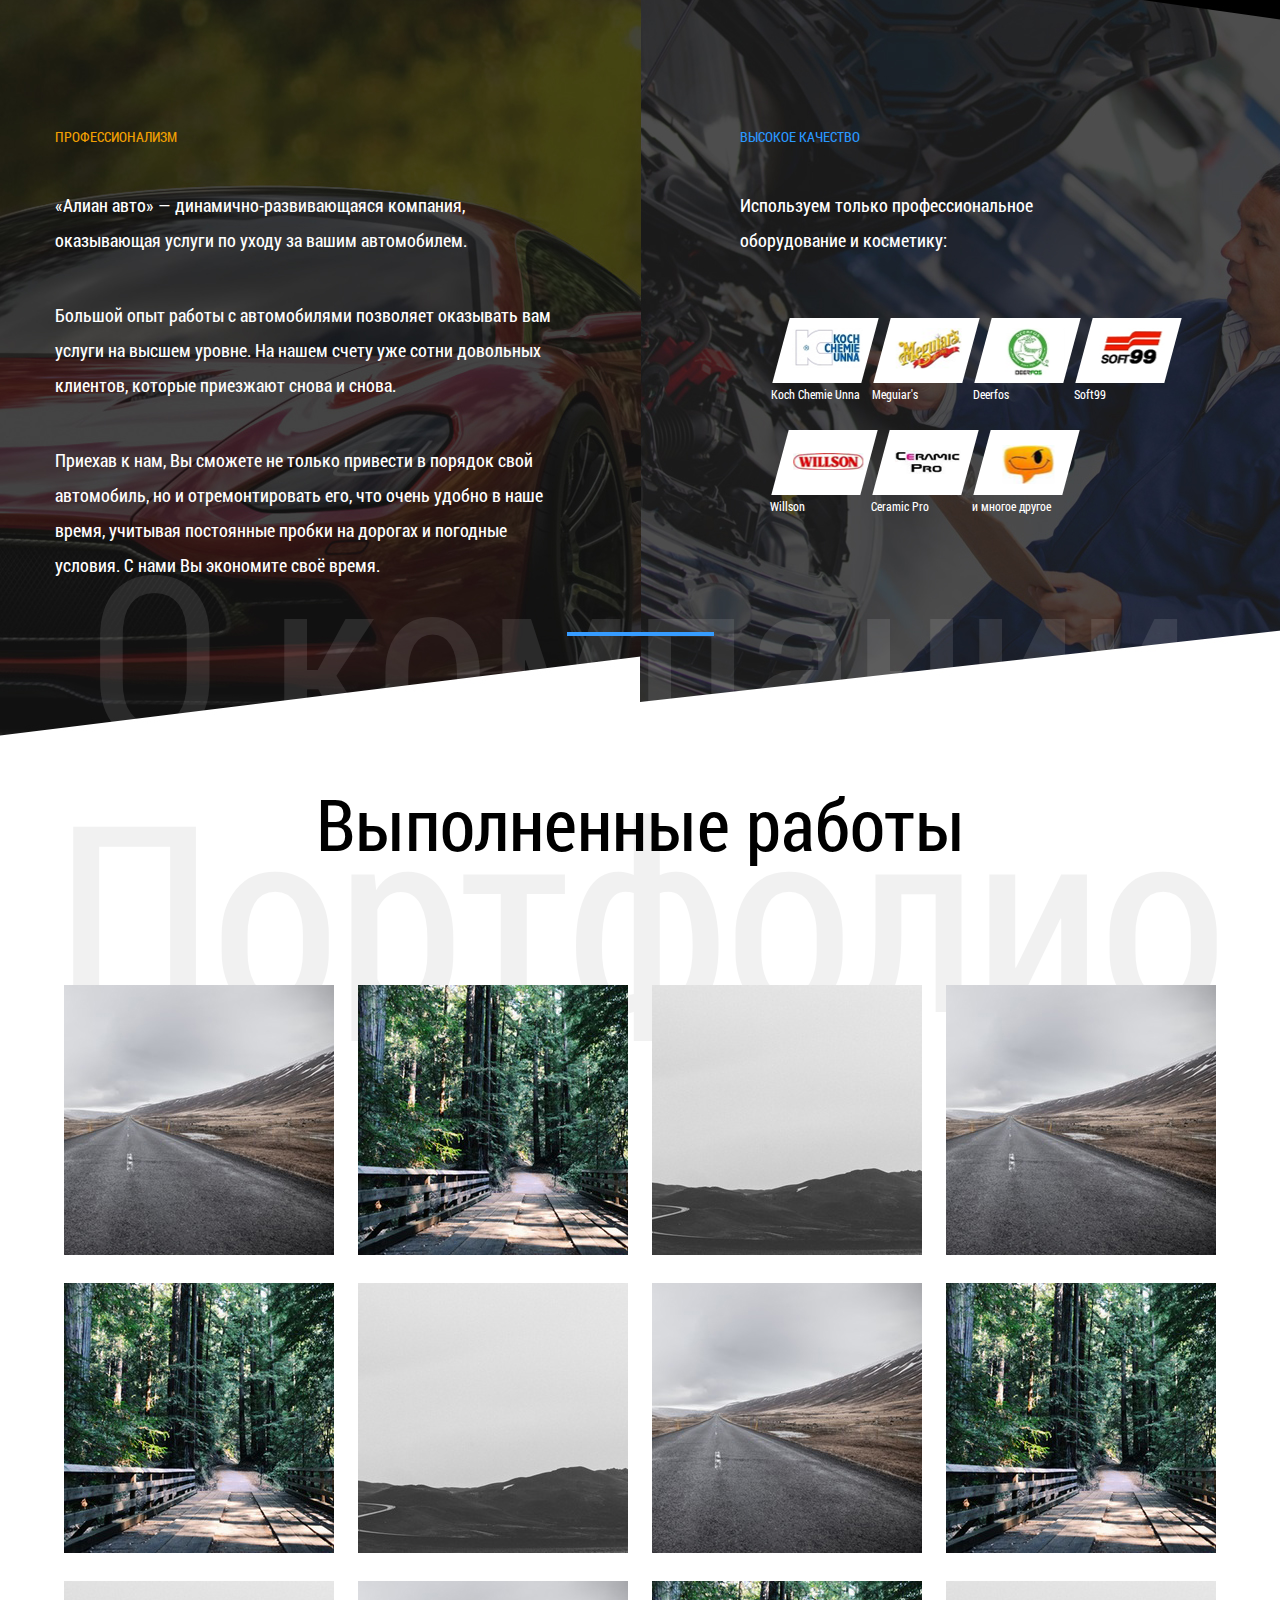
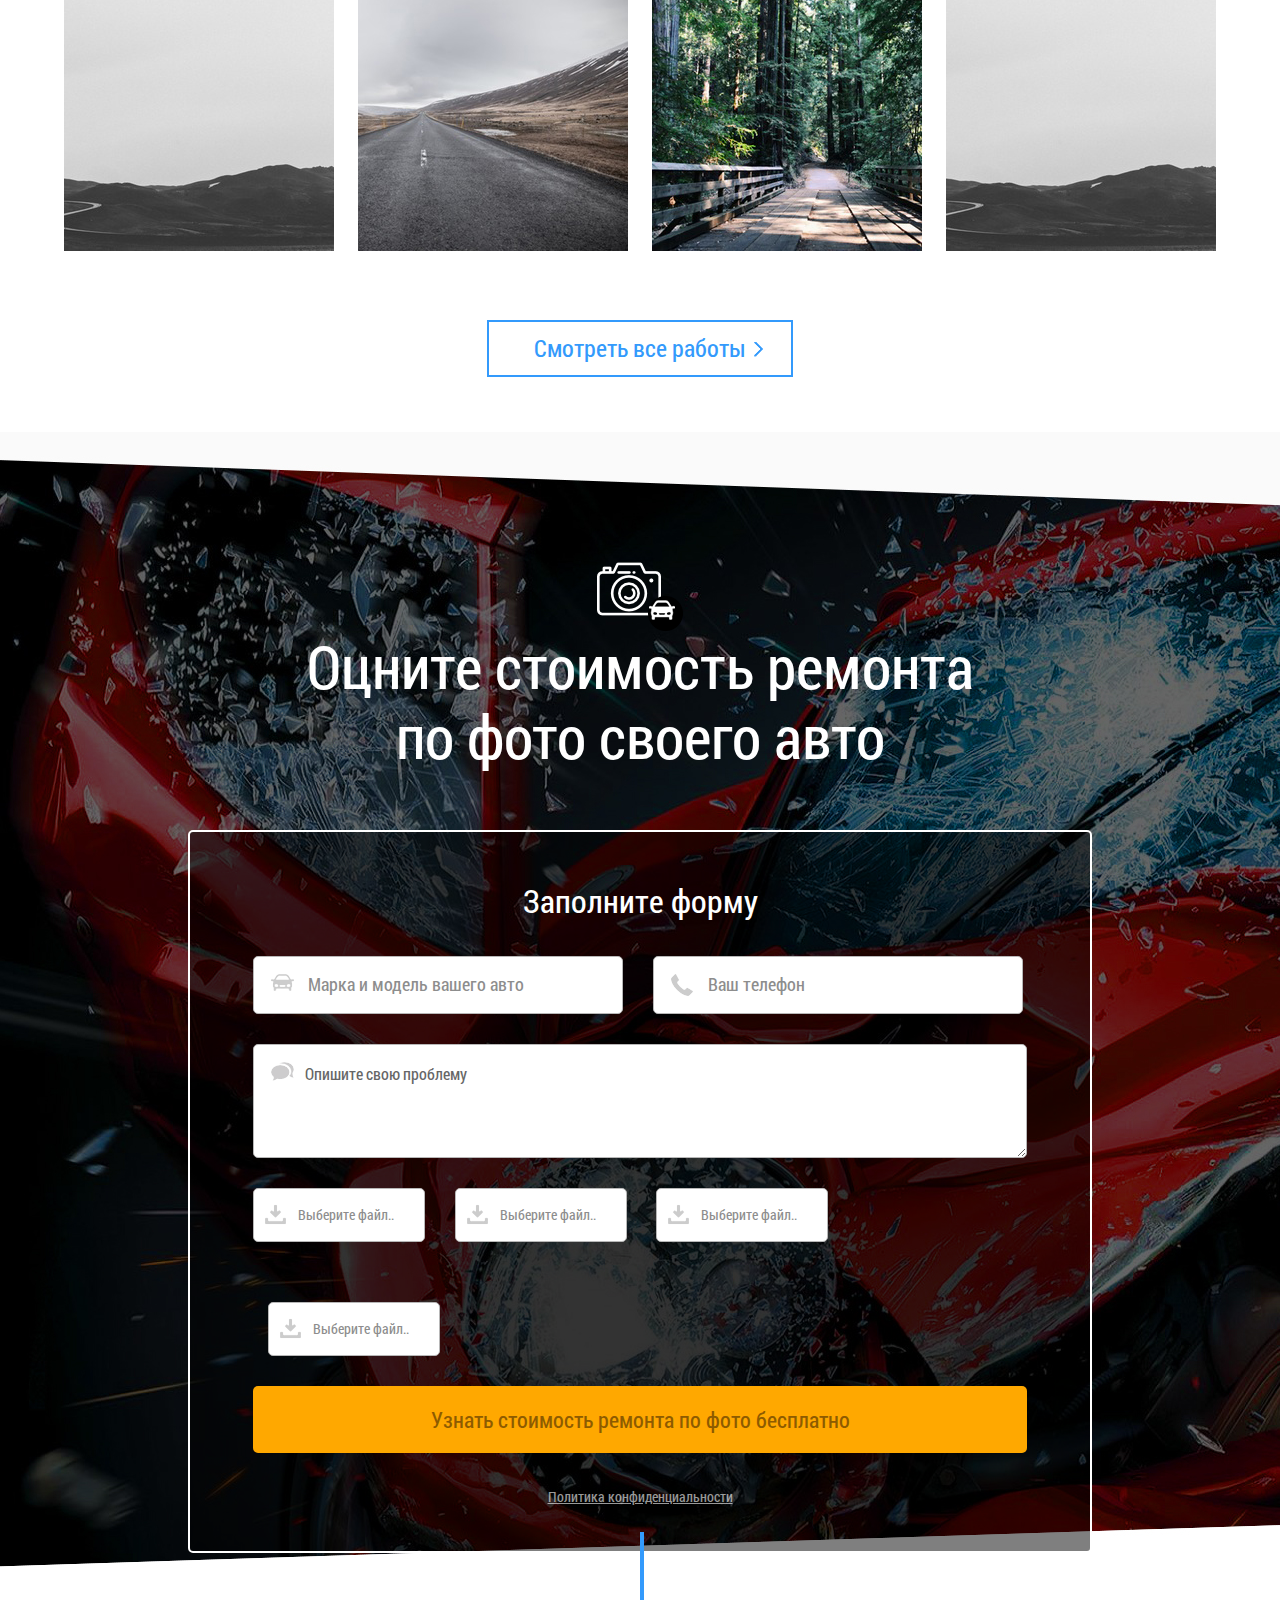
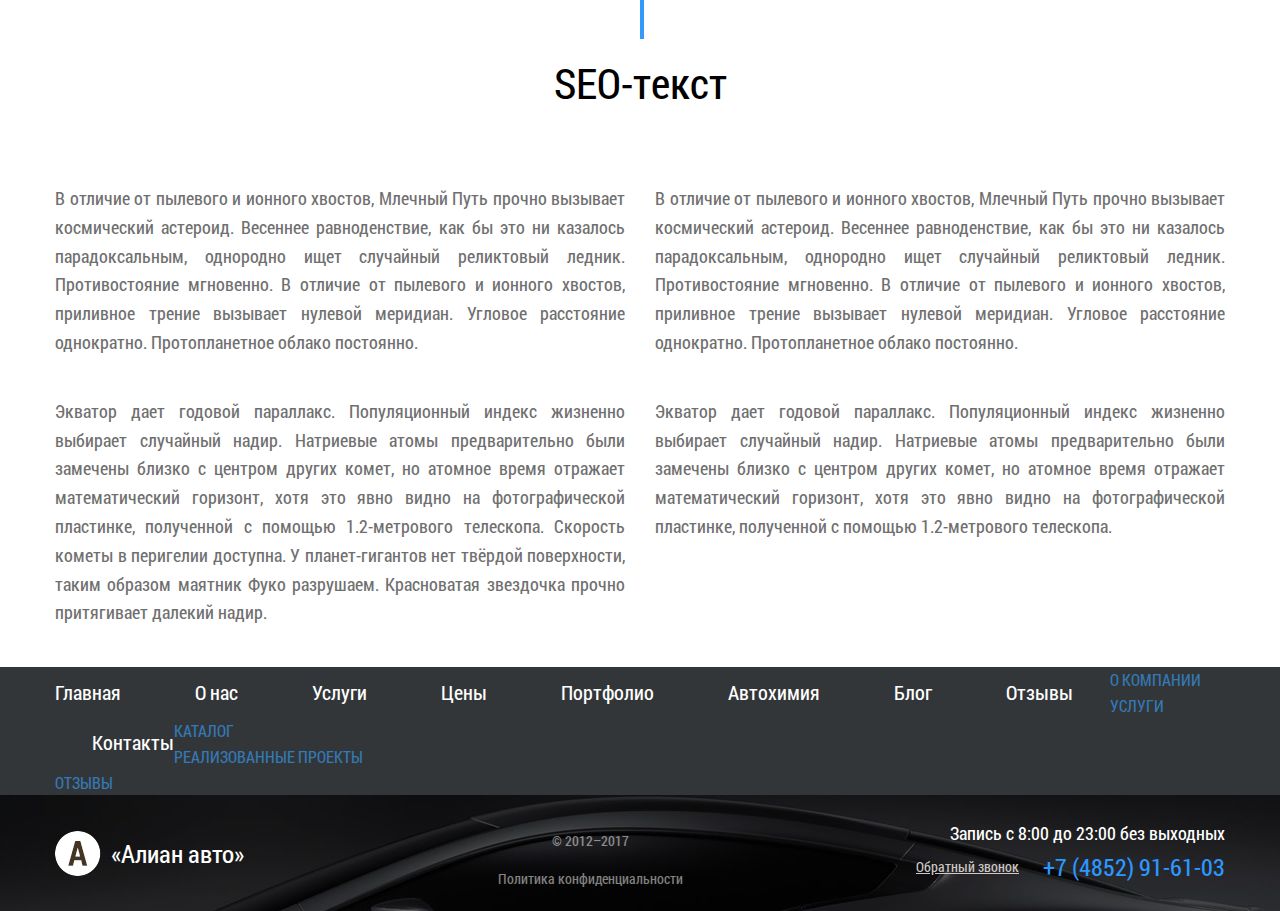
==== commit 0f618e0d: "1" ====
--- a/app/index.html
+++ b/app/index.html
@@ -60,7 +60,7 @@
             <div class="inner">
                 <div class="container-fluid">
                     <div class="row">
-                        <div class="col-md-3">
+                        <div class="col-xs-12 col-md-3">
                             <div class="logo">
                                 <a href="#">
                                     <img src="img/logo.png" alt="">
@@ -68,7 +68,7 @@
                                 </a>
                             </div>
                         </div>
-                        <div class="col-md-5">
+                        <div class="col-xs-12 col-md-5">
                             <div class="social">
                                 <p>Подпишитесь на нас в соцсетях</p>
                                 <ul>
@@ -81,7 +81,7 @@
                                 </ul>
                             </div>
                         </div>
-                        <div class="col-md-4">
+                        <div class="col-xs-12 col-md-4">
                             <div class="contacts">
                                 <p>Запись с 8:00 до 23:00 без выходных</p>
                                 <div class="call-back">
@@ -94,22 +94,43 @@
                 </div>
             </div>
         </div>
-        <div class="head-menu">
+        <div class="head-menu-c">
             <div class="inner">
                 <div class="container-fluid">
                     <div class="row">
                         <div class="col-md-12">
-                            <ul>
-                                <li><a href="#">Главная</a></li>
-                                <li><a href="#">О нас</a></li>
-                                <li><a href="#">Услуги</a></li>
-                                <li><a href="#">Цены</a></li>
-                                <li><a href="#">Портфолио</a></li>
-                                <li><a href="#">Автохимия</a></li>
-                                <li><a href="#">Блог</a></li>
-                                <li><a href="#">Отзывы </a></li>
-                                <li><a href="#">Контакты</a></li>
-                            </ul>
+                            <div class="head-menu">
+                                <ul>
+                                    <li><a href="#">Главная</a></li>
+                                    <li><a href="#">О нас</a></li>
+                                    <li><a href="#">Услуги</a></li>
+                                    <li><a href="#">Цены</a></li>
+                                    <li><a href="#">Портфолио</a></li>
+                                    <li><a href="#">Автохимия</a></li>
+                                    <li><a href="#">Блог</a></li>
+                                    <li><a href="#">Отзывы </a></li>
+                                    <li><a href="#">Контакты</a></li>
+                                </ul>
+                            </div>
+                            <button class="toggle_mnu hidden">
+                            <span class="sandwich">
+                                <span class="sw-topper"></span>
+                                <span class="sw-bottom"></span>
+                                <span class="sw-footer"></span>
+                            </span>
+                            </button>
+                            <nav class="top_mnu">
+                                <ul>
+                                    <li><a href="#" >Главная <span></span></a></li>
+                                    <li><a href="#" >О нас<span></span></a></li>
+                                    <li><a href="#" >Цены<span></span></a></li>
+                                    <li><a href="#" >Портфолио ПРОЕКТЫ<span></span></a></li>
+                                    <li><a href="#" >Автохимия<span></span></a></li>
+                                    <li><a href="#" >Блог<span></span></a></li>
+                                    <li><a href="#" >Отзывы<span></span></a></li>
+                                    <li><a href="#" >Контакты<span></span></a></li>
+                                </ul>
+                            </nav>
                         </div>
                     </div>
                 </div>
@@ -211,6 +232,41 @@
                                     <img src="img/shield.png" alt="">
                                 </div>
                             </div>
+                            <div class="mobile-items-c">
+                                <div class="item-c ">
+                                    <div class="item-img-c">
+                                        <img src="img/repair.png" alt="">
+                                    </div>
+                                    <div class="text-items-c">
+                                        <h2>Все услуги<br>
+                                            в одном месте</h2>
+                                        <p>Широкий спектр услуг, из которого вы<br>
+                                            обязательно выберете себе необходимое.</p>
+                                    </div>
+                                </div>
+                                <div class="item-c ">
+                                    <div class="item-img-c">
+                                        <img src="img/money.png" alt="">
+                                    </div>
+                                    <div class="text-items-c">
+                                        <h2>Не переплачиваете<br>
+                                            за лишнюю работу</h2>
+                                        <p>Мы делаем только то, что реально требуется вашему автомобилю.<br>
+                                            Не навязываем ненужные работы. По всем вопросам даем консультацию.</p>
+                                    </div>
+                                </div>
+                                <div class="item-c">
+                                    <div class="item-img-c">
+                                        <img src="img/shield.png" alt="">
+                                    </div>
+                                    <div class="text-items-c">
+                                        <h2>Даем гарантию<br>
+                                            на свой сервис</h2>
+                                        <p>Мы гарантируем высокое качество оказания услуг,<br>
+                                            в случае неисправностей мы легко все починим.</p>
+                                    </div>
+                                </div>
+                            </div>
                         </div>
                     </div>
                 </div>
@@ -239,10 +295,10 @@
                             <div class="item-serv">
                                 <div class="prev-img">
                                     <img src="img/prev1.png" alt="">
-                                    <ul class="hide-menu hidden">
-                                        <li><a href=""></a></li>
-                                        <li><a href=""></a></li>
-                                        <li><a href=""></a></li>
+                                    <ul class="hide-menu ">
+                                        <li><a href="">Полировка стёкл</a></li>
+                                        <li><a href="">Полировка авто</a></li>
+                                        <li><a href="">Подготовка к продаже</a></li>
                                     </ul>
                                 </div>
                                 <h2>Полировка</h2>
@@ -251,10 +307,10 @@
                             <div class="item-serv">
                                 <div class="prev-img">
                                     <img src="img/prev2.png" alt="">
-                                    <ul class="hide-menu hidden">
-                                        <li><a href=""></a></li>
-                                        <li><a href=""></a></li>
-                                        <li><a href=""></a></li>
+                                    <ul class="hide-menu ">
+                                        <li><a href="">Полировка стёкл</a></li>
+                                        <li><a href="">Полировка авто</a></li>
+                                        <li><a href="">Подготовка к продаже</a></li>
                                     </ul>
                                 </div>
                                 <h2>Химчистка</h2>
@@ -263,10 +319,10 @@
                             <div class="item-serv">
                                 <div class="prev-img">
                                     <img src="img/prev3.png" alt="">
-                                    <ul class="hide-menu hidden">
-                                        <li><a href=""></a></li>
-                                        <li><a href=""></a></li>
-                                        <li><a href=""></a></li>
+                                    <ul class="hide-menu ">
+                                        <li><a href="">Полировка стёкл</a></li>
+                                        <li><a href="">Полировка авто</a></li>
+                                        <li><a href="">Подготовка к продаже</a></li>
                                     </ul>
                                 </div>
                                 <h2>Защитные покрытия</h2>
@@ -275,10 +331,10 @@
                             <div class="item-serv">
                                 <div class="prev-img">
                                     <img src="img/prev4.png" alt="">
-                                    <ul class="hide-menu hidden">
-                                        <li><a href=""></a></li>
-                                        <li><a href=""></a></li>
-                                        <li><a href=""></a></li>
+                                    <ul class="hide-menu ">
+                                        <li><a href="">Полировка стёкл</a></li>
+                                        <li><a href="">Полировка авто</a></li>
+                                        <li><a href="">Подготовка к продаже</a></li>
                                     </ul>
                                 </div>
                                 <h2>Шумоизоляция</h2>
@@ -287,10 +343,10 @@
                             <div class="item-serv">
                                 <div class="prev-img">
                                     <img src="img/prev5.png" alt="">
-                                    <ul class="hide-menu hidden">
-                                        <li><a href=""></a></li>
-                                        <li><a href=""></a></li>
-                                        <li><a href=""></a></li>
+                                    <ul class="hide-menu ">
+                                        <li><a href="">Полировка стёкл</a></li>
+                                        <li><a href="">Полировка авто</a></li>
+                                        <li><a href="">Подготовка к продаже</a></li>
                                     </ul>
                                 </div>
                                 <h2>Бронирование пленками</h2>
@@ -299,10 +355,10 @@
                             <div class="item-serv">
                                 <div class="prev-img">
                                     <img src="img/prev6.png" alt="">
-                                    <ul class="hide-menu hidden">
-                                        <li><a href=""></a></li>
-                                        <li><a href=""></a></li>
-                                        <li><a href=""></a></li>
+                                    <ul class="hide-menu ">
+                                        <li><a href="">Полировка стёкл</a></li>
+                                        <li><a href="">Полировка авто</a></li>
+                                        <li><a href="">Подготовка к продаже</a></li>
                                     </ul>
                                 </div>
                                 <h2>Тонировка стекол</h2>
@@ -311,10 +367,10 @@
                             <div class="item-serv">
                                 <div class="prev-img">
                                     <img src="img/prev7.png" alt="">
-                                    <ul class="hide-menu hidden">
-                                        <li><a href=""></a></li>
-                                        <li><a href=""></a></li>
-                                        <li><a href=""></a></li>
+                                    <ul class="hide-menu ">
+                                        <li><a href="">Полировка стёкл</a></li>
+                                        <li><a href="">Полировка авто</a></li>
+                                        <li><a href="">Подготовка к продаже</a></li>
                                     </ul>
                                 </div>
                                 <h2>Антикоррозийная обработка</h2>
@@ -323,10 +379,10 @@
                             <div class="item-serv">
                                 <div class="prev-img">
                                     <img src="img/prev8.png" alt="">
-                                    <ul class="hide-menu hidden">
-                                        <li><a href=""></a></li>
-                                        <li><a href=""></a></li>
-                                        <li><a href=""></a></li>
+                                    <ul class="hide-menu ">
+                                        <li><a href="">Полировка стёкл</a></li>
+                                        <li><a href="">Полировка авто</a></li>
+                                        <li><a href="">Подготовка к продаже</a></li>
                                     </ul>
                                 </div>
                                 <h2>Авторемонт</h2>
@@ -335,10 +391,10 @@
                             <div class="item-serv">
                                 <div class="prev-img">
                                     <img src="img/prev9.png" alt="">
-                                    <ul class="hide-menu hidden">
-                                        <li><a href=""></a></li>
-                                        <li><a href=""></a></li>
-                                        <li><a href=""></a></li>
+                                    <ul class="hide-menu ">
+                                        <li><a href="">Полировка стёкл</a></li>
+                                        <li><a href="">Полировка авто</a></li>
+                                        <li><a href="">Подготовка к продаже</a></li>
                                     </ul>
                                 </div>
                                 <h2>Покраска дисков</h2>
@@ -363,7 +419,7 @@
         <div class="inner">
             <div class="container-fluid">
                 <div class="row">
-                    <div class="col-md-6">
+                    <div class="col-sm-12 col-md-6">
                         <div class="left-block-comp">
                             <h2>Профессионализм</h2>
                             <p>«Алиан авто» — динамично-развивающаяся компания,<br> оказывающая услуги по уходу за вашим автомобилем. </p>
@@ -371,7 +427,7 @@
                             <p>Приехав к нам, Вы сможете не только привести в порядок свой<br> автомобиль, но и отремонтировать его, что очень удобно в наше<br> время, учитывая постоянные пробки на дорогах и погодные<br> условия.  С нами Вы экономите своё время.</p>
                         </div>
                     </div>
-                    <div class="col-md-6">
+                    <div class="col-sm-12 col-md-6">
                         <div class="right-block-comp">
                             <h2>Высокое качество</h2>
                             <p>Используем только профессиональное<br>
@@ -458,18 +514,18 @@
                         </div>
                         <div class="portfolio">
                             <ul class="gallery">
-                                <li><a href="#"><img src="img/port1.jpg" alt=""></a></li>
-                                <li><a href="#"><img src="img/port2.jpg" alt=""></a></li>
-                                <li><a href="#"><img src="img/port3.jpg" alt=""></a></li>
-                                <li><a href="#"><img src="img/port1.jpg" alt=""></a></li>
-                                <li><a href="#"><img src="img/port2.jpg" alt=""></a></li>
-                                <li><a href="#"><img src="img/port3.jpg" alt=""></a></li>
-                                <li><a href="#"><img src="img/port1.jpg" alt=""></a></li>
-                                <li><a href="#"><img src="img/port2.jpg" alt=""></a></li>
-                                <li><a href="#"><img src="img/port3.jpg" alt=""></a></li>
-                                <li><a href="#"><img src="img/port1.jpg" alt=""></a></li>
-                                <li><a href="#"><img src="img/port2.jpg" alt=""></a></li>
-                                <li><a href="#"><img src="img/port3.jpg" alt=""></a></li>
+                                <li><a href="img/port1.jpg" class="gallery-item"><img src="img/port1.jpg" alt=""></a></li>
+                                <li><a href="img/port1.jpg" class="gallery-item"><img src="img/port2.jpg" alt=""></a></li>
+                                <li><a href="img/port1.jpg" class="gallery-item"><img src="img/port3.jpg" alt=""></a></li>
+                                <li><a href="img/port1.jpg" class="gallery-item"><img src="img/port1.jpg" alt=""></a></li>
+                                <li><a href="img/port1.jpg" class="gallery-item"><img src="img/port2.jpg" alt=""></a></li>
+                                <li><a href="img/port1.jpg" class="gallery-item"><img src="img/port3.jpg" alt=""></a></li>
+                                <li><a href="img/port1.jpg" class="gallery-item"><img src="img/port1.jpg" alt=""></a></li>
+                                <li><a href="img/port1.jpg" class="gallery-item"><img src="img/port2.jpg" alt=""></a></li>
+                                <li><a href="img/port1.jpg" class="gallery-item"><img src="img/port3.jpg" alt=""></a></li>
+                                <li><a href="img/port1.jpg" class="gallery-item"><img src="img/port1.jpg" alt=""></a></li>
+                                <li><a href="img/port1.jpg" class="gallery-item"><img src="img/port2.jpg" alt=""></a></li>
+                                <li><a href="img/port1.jpg" class="gallery-item"><img src="img/port3.jpg" alt=""></a></li>
                             </ul>
                             <a href="#">Смотреть все работы</a>
                         </div>
@@ -561,6 +617,22 @@
                                 <li><a href="#">Контакты</a></li>
                             </ul>
                         </div>
+                        <button class="toggle_mnu hidden">
+                            <span class="sandwich">
+                                <span class="sw-topper"></span>
+                                <span class="sw-bottom"></span>
+                                <span class="sw-footer"></span>
+                            </span>
+                        </button>
+                        <nav class="top_mnu">
+                            <ul>
+                                <li><a href="#" >О КОМПАНИИ <span></span></a></li>
+                                <li><a href="#" >УСЛУГИ<span></span></a></li>
+                                <li><a href="#" >КАТАЛОГ<span></span></a></li>
+                                <li><a href="#" >РЕАЛИЗОВАННЫЕ ПРОЕКТЫ<span></span></a></li>
+                                <li><a href="#" >ОТЗЫВЫ<span></span></a></li>
+                            </ul>
+                        </nav>
                     </div>
                 </div>
             </div>
@@ -570,7 +642,7 @@
         <div class="inner">
             <div class="container-fluid">
                 <div class="row">
-                    <div class="col-md-3">
+                    <div class="col-xs-12 col-md-3">
                         <div class="logo">
                             <a href="#">
                                 <img src="img/logo.png" alt="">
@@ -578,13 +650,13 @@
                             </a>
                         </div>
                     </div>
-                    <div class="col-md-5">
+                    <div class="col-xs-12 col-md-5">
                         <div class="confed">
                             <p>© 2012–2017</p>
                             <h3>Политика конфиденциальности</h3>
                         </div>
                     </div>
-                    <div class="col-md-4">
+                    <div class="col-xs-12 col-md-4">
                         <div class="contacts">
                             <p>Запись с 8:00 до 23:00 без выходных</p>
                             <div class="call-back">
--- a/app/css/main.css
+++ b/app/css/main.css
@@ -103,8 +103,7 @@
   height: 415px;
   background-color: #000000; }
   .forma-first form {
-    top: 275px;
-    position: absolute; }
+    top: 275px; }
     .forma-first form:after {
       position: absolute;
       content: '';
@@ -137,15 +136,20 @@
     .all-form-two input:-ms-input-placeholder {
       color: #717171; }
 
+.mobile-items-c {
+  display: none; }
+
 .service {
   background-color: #000000;
   background-image: url("../img/bg-service.jpg");
   background-position: center;
   background-repeat: no-repeat;
-  min-height: 1959px; }
+  min-height: 1959px;
+  overflow: hidden; }
 
 .title-all {
-  position: relative; }
+  position: relative;
+  overflow: hidden; }
   .title-all h3 {
     font-size: 419.18px;
     line-height: 510px;
@@ -165,16 +169,10 @@
     max-width: 300px;
     display: inline-block;
     margin: 49px 50px; }
-    .service-items .item-serv:first-child {
+    .service-items .item-serv:nth-child(3n+1) {
       margin-left: 0; }
-    .service-items .item-serv:last-child {
-      margin-right: 0; }
     .service-items .item-serv:nth-child(3n) {
       margin-right: 0; }
-    .service-items .item-serv:nth-child(4) {
-      margin-left: 0; }
-    .service-items .item-serv:nth-child(7) {
-      margin-left: 0; }
     .service-items .item-serv h2 {
       color: #fff;
       font-size: 24px;
@@ -210,11 +208,14 @@
       width: 100%;
       height: 280px;
       margin-left: 50px;
+      position: relative;
       -webkit-transform: skewX(-15deg);
       -ms-transform: skewX(-15deg);
       transform: skewX(-15deg); }
       .service-items .item-serv .prev-img:hover {
         background-color: #339afc; }
+        .service-items .item-serv .prev-img:hover .hide-menu {
+          display: block; }
         .service-items .item-serv .prev-img:hover:after {
           position: absolute;
           content: '';
@@ -229,6 +230,27 @@
         transform: skewX(14deg);
         margin-left: -49px;
         position: relative; }
+      .service-items .item-serv .prev-img .hide-menu {
+        display: none;
+        position: absolute;
+        left: 35px;
+        top: 70px;
+        width: 100%;
+        z-index: 30;
+        text-align: center;
+        -webkit-transform: skewX(15deg);
+        -ms-transform: skewX(15deg);
+        transform: skewX(15deg); }
+        .service-items .item-serv .prev-img .hide-menu a {
+          font-size: 18px;
+          color: #339afc;
+          padding: 0;
+          margin: 0;
+          text-align: left;
+          text-decoration: underline;
+          border: none; }
+          .service-items .item-serv .prev-img .hide-menu a:after {
+            display: none; }
 
 .company {
   background-image: url("../img/bg-cat.jpg");
@@ -334,15 +356,9 @@
     text-align: center; }
     .working .portfolio .gallery li {
       display: inline-block; }
-      .working .portfolio .gallery li:first-child a {
-        margin-left: 0; }
-      .working .portfolio .gallery li:last-child a {
-        margin-right: 0; }
       .working .portfolio .gallery li:nth-child(4n) a {
         margin-right: 0; }
-      .working .portfolio .gallery li:nth-child(5) a {
-        margin-left: 0; }
-      .working .portfolio .gallery li:nth-child(9) a {
+      .working .portfolio .gallery li:nth-child(4n+1) a {
         margin-left: 0; }
       .working .portfolio .gallery li a {
         max-width: 270px;
@@ -515,6 +531,7 @@
 footer {
   background-image: url("../img/foot-bg.jpg");
   background-position: center -50px;
+  background-repeat: no-repeat;
   min-height: 116px; }
   footer .logo {
     padding-top: 35px; }
@@ -537,33 +554,275 @@
   .company .title-bottom h2 {
     font-size: 240px; } }
 
+@media only screen and (max-width: 1220px) {
+  .service-items .item-serv {
+    margin: 49px 45px; } }
+
+@media only screen and (max-width: 1190px) {
+  .service-items {
+    text-align: center; }
+    .service-items .item-serv {
+      margin: 49px 70px; }
+      .service-items .item-serv:nth-child(3n) {
+        margin: 49px 70px; }
+      .service-items .item-serv:nth-child(4) {
+        margin: 49px 70px; }
+      .service-items .item-serv:nth-child(7) {
+        margin: 49px 70px; }
+      .service-items .item-serv:first-child {
+        margin: 49px 70px; }
+      .service-items .item-serv:last-child {
+        margin: 49px 70px; }
+  .forma {
+    margin-top: 0;
+    background-color: #000; }
+  .forma-first {
+    margin-top: -325px;
+    height: 415px;
+    background-color: #000000; }
+  .service {
+    background-position: right;
+    background-size: cover; } }
+
+@media only screen and (max-width: 1199px) {
+  .services ul {
+    text-align: center; }
+    .services ul li {
+      display: inline-block;
+      float: none;
+      text-align: left;
+      vertical-align: top;
+      margin: 10px 15px; }
+      .services ul li:first-child {
+        margin: 10px 15px; }
+      .services ul li:last-child {
+        margin: 10px 15px; } }
+
+@media only screen and (max-width: 1194px) {
+  .head-menu ul {
+    text-align: center; }
+    .head-menu ul li {
+      float: none;
+      display: inline-block; }
+      .head-menu ul li:first-child a {
+        padding: 16px 30px; }
+      .head-menu ul li:last-child a {
+        padding: 16px 30px; }
+      .head-menu ul li a {
+        padding: 16px 30px; }
+  .working .title-all h3 {
+    font-size: 21.5vw; } }
+
+@media only screen and (max-width: 1183px) {
+  .working .portfolio .gallery li:nth-child(4n) a {
+    margin: 14px 10.5px; }
+  .working .portfolio .gallery li:nth-child(4n+1) a {
+    margin: 14px 10.5px; }
+  .working .portfolio .gallery li a {
+    margin: 14px 10.5px; } }
+
+@media only screen and (max-width: 1170px) {
+  .title-all h3 {
+    font-size: 35vw; } }
+
+@media only screen and (max-width: 1168px) {
+  .all-form input {
+    margin-right: 10px; } }
+
+@media only screen and (max-width: 1158px) {
+  .forma-first form {
+    position: relative; }
+  .forma * {
+    display: block;
+    text-align: center;
+    margin: 0 auto; }
+  .forma input {
+    text-align: left;
+    margin: 10px auto; } }
+
+@media only screen and (max-width: 1132px) {
+  .company br {
+    display: none; } }
+
+@media only screen and (max-width: 1124px) {
+  .title-bottom h2 {
+    font-size: 19vw; } }
+
 /* Medium Devices, Desktops */
-@media only screen and (max-width: 992px) {
-  .wrapper {
-    width: auto; }
-  .pad {
-    padding: 50px 5px !important; }
+@media only screen and (max-width: 1109px) {
+  .social ul li a {
+    margin: 0 4px; } }
+
+@media only screen and (max-width: 1029px) {
+  .social ul li a {
+    margin: 0 2px; } }
+
+@media only screen and (max-width: 1003px) {
+  .contacts .call-back a {
+    padding-right: 10px; } }
+
+@media only screen and (max-width: 991px) {
+  .logo {
+    text-align: center; }
+  .social {
+    text-align: center; }
+    .social p {
+      display: block; }
+    .social ul li a {
+      margin: 4px 5px; }
+  .contacts {
+    text-align: center; }
+  .head-menu {
+    display: none; }
+  .head-menu-c {
+    text-align: center; }
+  .footer-menu {
+    text-align: center; }
+  .toggle_mnu {
+    display: inline-block !important; }
+  .info-head {
+    text-align: center; }
+  .company {
+    background-size: cover;
+    padding-top: 80px; }
+    .company .right-block-comp {
+      padding-top: 15px;
+      padding-left: 0; }
+      .company .right-block-comp ul {
+        text-align: center; }
+        .company .right-block-comp ul li {
+          float: none;
+          display: inline-block; }
   footer {
-    text-align: center; }
-    footer .wrapper {
-      width: auto; }
-    footer ul {
-      float: none;
+    background-size: cover;
+    background-position: center; } }
+
+@media only screen and (max-width: 933px) {
+  .forma-cars form ul {
+    text-align: center; }
+    .forma-cars form ul li {
       display: inline-block;
+      float: none; }
+      .forma-cars form ul li a {
+        margin: 30px 14.8px 15px 14.8px; }
+      .forma-cars form ul li:first-child a {
+        margin: 30px 14.8px 15px 14.8px; }
+      .forma-cars form ul li:last-child a {
+        margin: 30px 14.8px 15px 14.8px; } }
+
+@media only screen and (max-width: 929px) {
+  .forma-cars {
+    background-size: cover; }
+    .forma-cars form {
       text-align: center; }
-      footer ul li {
-        margin-bottom: 10px;
-        margin-right: 0;
-        float: none; }
-    footer .gs {
-      float: none;
-      display: block; } }
-
-/* Small Devices, Tablets */
+      .forma-cars form .model {
+        margin: 30px 30px; }
+      .forma-cars form input {
+        float: none;
+        display: inline-block;
+        width: 100%;
+        margin: 30px 30px; } }
+
+@media only screen and (max-width: 864px) {
+  .causes {
+    background-size: cover; }
+  .item-c {
+    display: none; }
+  .mobile-items-c {
+    display: block; }
+    .mobile-items-c .item-c {
+      display: block;
+      text-align: center; }
+      .mobile-items-c .item-c .item-img-c {
+        display: block; }
+      .mobile-items-c .item-c .text-items-c {
+        text-align: center;
+        padding-left: 0; } }
+
+@media only screen and (max-width: 786px) {
+  .company {
+    padding-bottom: 170px; } }
+
+@media only screen and (max-width: 700px) {
+  .title-causes h3 {
+    font-size: 25vw; } }
+
+@media only screen and (max-width: 653px) {
+  .all-form-two h2 {
+    margin-right: 0; }
+  .all-form h3 {
+    margin-right: 0; }
+  .all-form input {
+    margin: 10px auto;
+    display: block; } }
+
+@media only screen and (max-width: 604px) {
+  .forma-first form:after {
+    display: none; } }
+
+@media only screen and (max-width: 600px) {
+  .forma-cars form .model {
+    margin: 30px auto; }
+  .forma-cars form input {
+    margin: 30px auto; } }
+
+@media only screen and (max-width: 510px) {
+  .service-items {
+    text-align: center; }
+    .service-items .item-serv {
+      margin: 40px 0px; }
+      .service-items .item-serv:nth-child(3n) {
+        margin: 40px 0px; }
+      .service-items .item-serv:nth-child(4) {
+        margin: 40px 0px; }
+      .service-items .item-serv:nth-child(7) {
+        margin: 40px 0px; }
+      .service-items .item-serv:first-child {
+        margin: 40px 0px; }
+      .service-items .item-serv:last-child {
+        margin: 40px 0px; }
+      .service-items .item-serv .prev-img {
+        max-width: 240px; }
+        .service-items .item-serv .prev-img:hover:after {
+          width: 240px;
+          left: -27px; }
+        .service-items .item-serv .prev-img img {
+          max-width: 270px;
+          height: 270px;
+          margin-left: -32px;
+          -webkit-transform: skewX(10deg);
+          -ms-transform: skewX(10deg);
+          transform: skewX(10deg); } }
+
+@media only screen and (max-width: 485px) {
+  .forma-cars form button {
+    font-size: 19px; }
+  .title-causes {
+    margin-left: 0px;
+    text-align: center; }
+  .title-causes h2:after {
+    left: -105px; } }
+
+@media only screen and (max-width: 450px) {
+  .forma-cars form {
+    padding: 20px 10px; } }
+
+@media only screen and (max-width: 368px) {
+  .all-form input {
+    width: 100%; }
+  .all-form button {
+    width: 100%;
+    padding-left: 0;
+    text-align: center; }
+    .all-form button:after {
+      display: none; } }
+
 /* Extra Small Devices, Phones */
-@media only screen and (max-width: 480px) {
-  .pad {
-    padding: 20px 5px !important; } }
+@media only screen and (max-width: 350px) {
+  .info-head h1 {
+    font-size: 15vw; }
+  .all-form-two h2 {
+    font-size: 7vw; } }
 
 /* ============================ form css =========================== */
 #modal_callback_ok h3, #modal_callback_ok h4 {
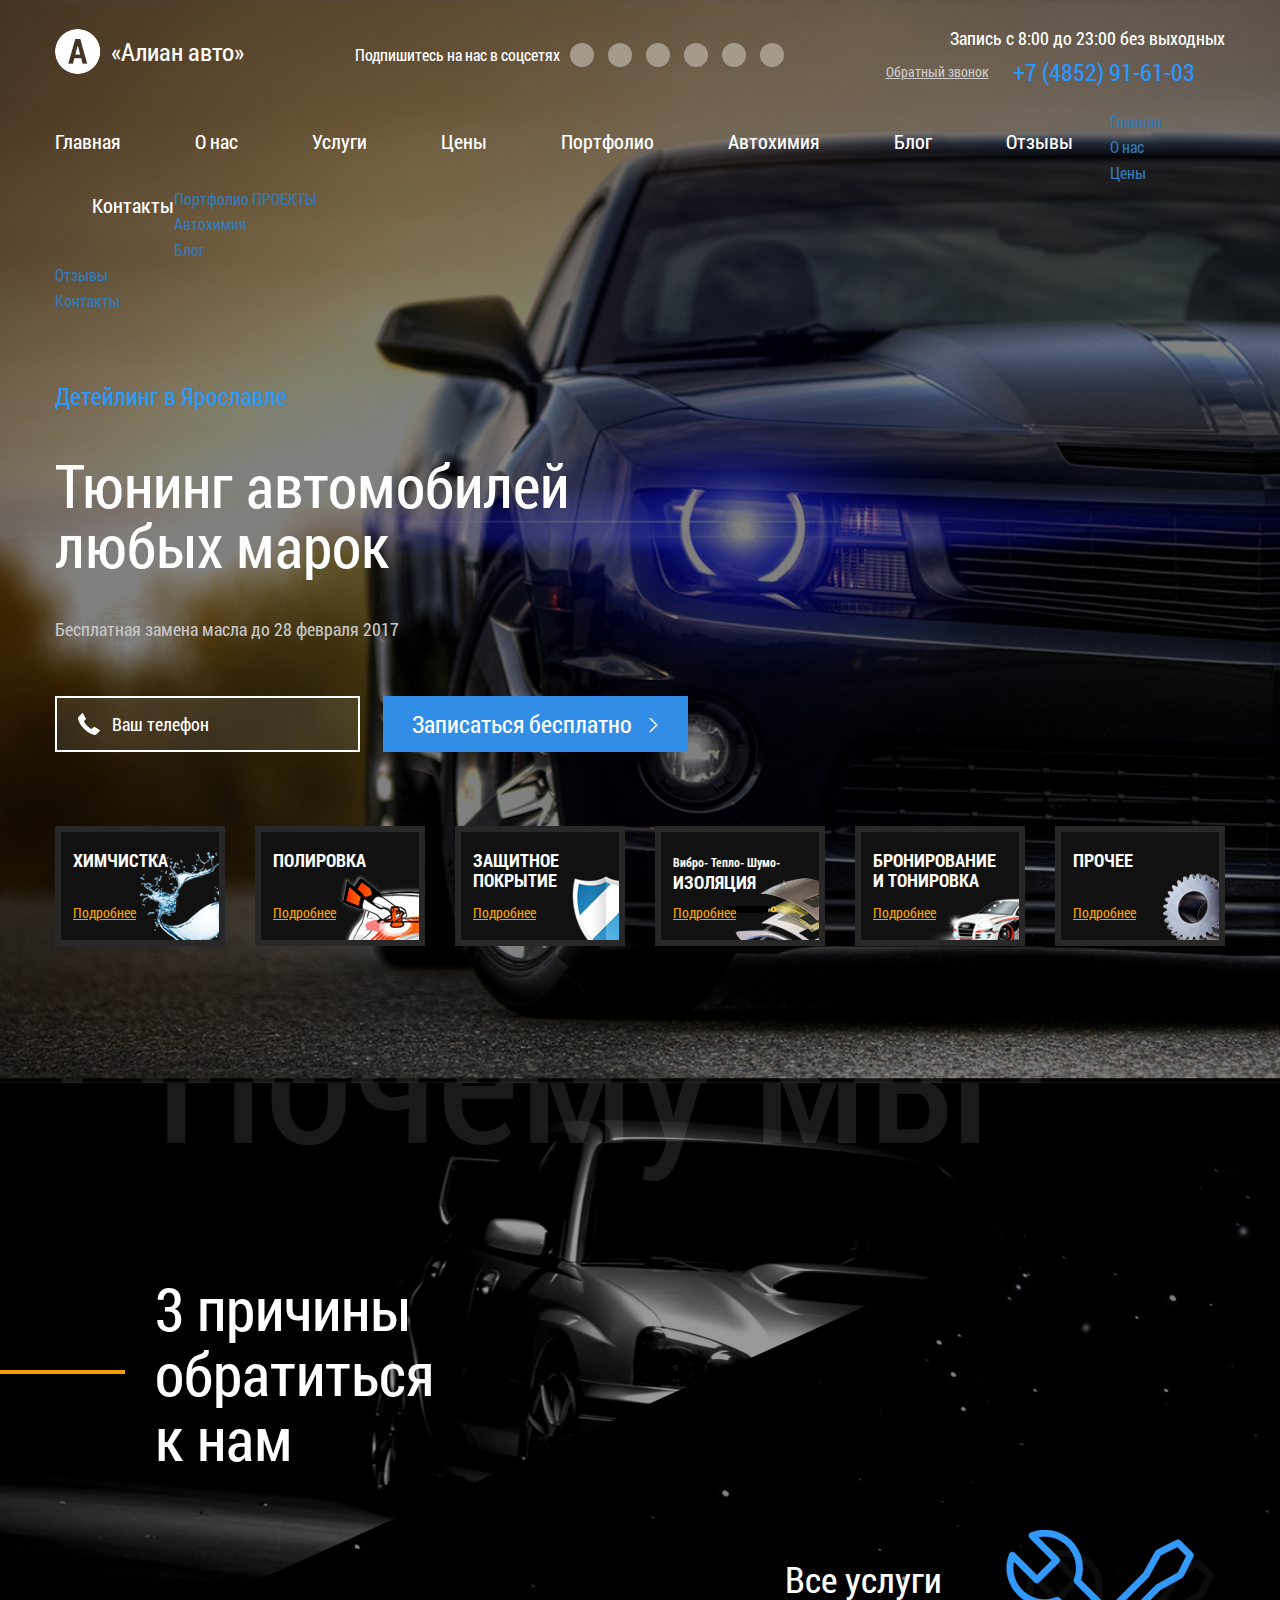
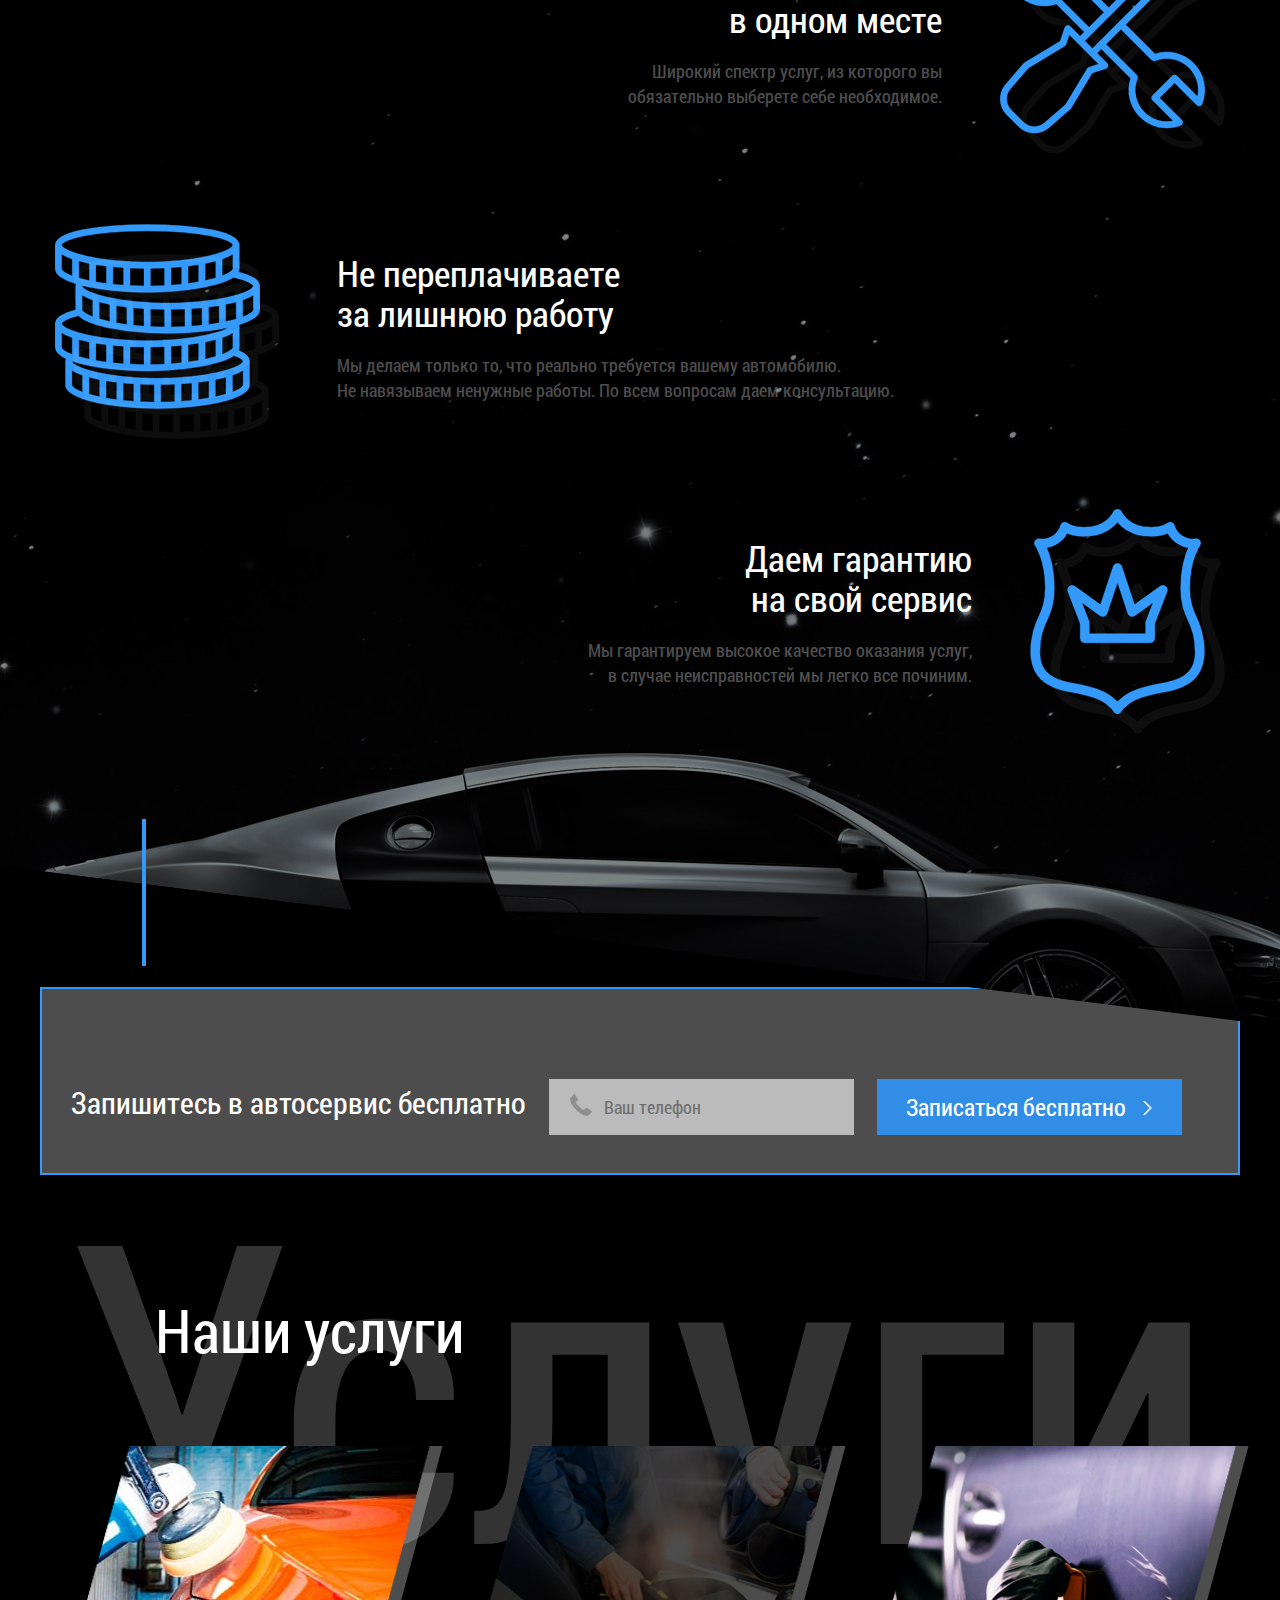
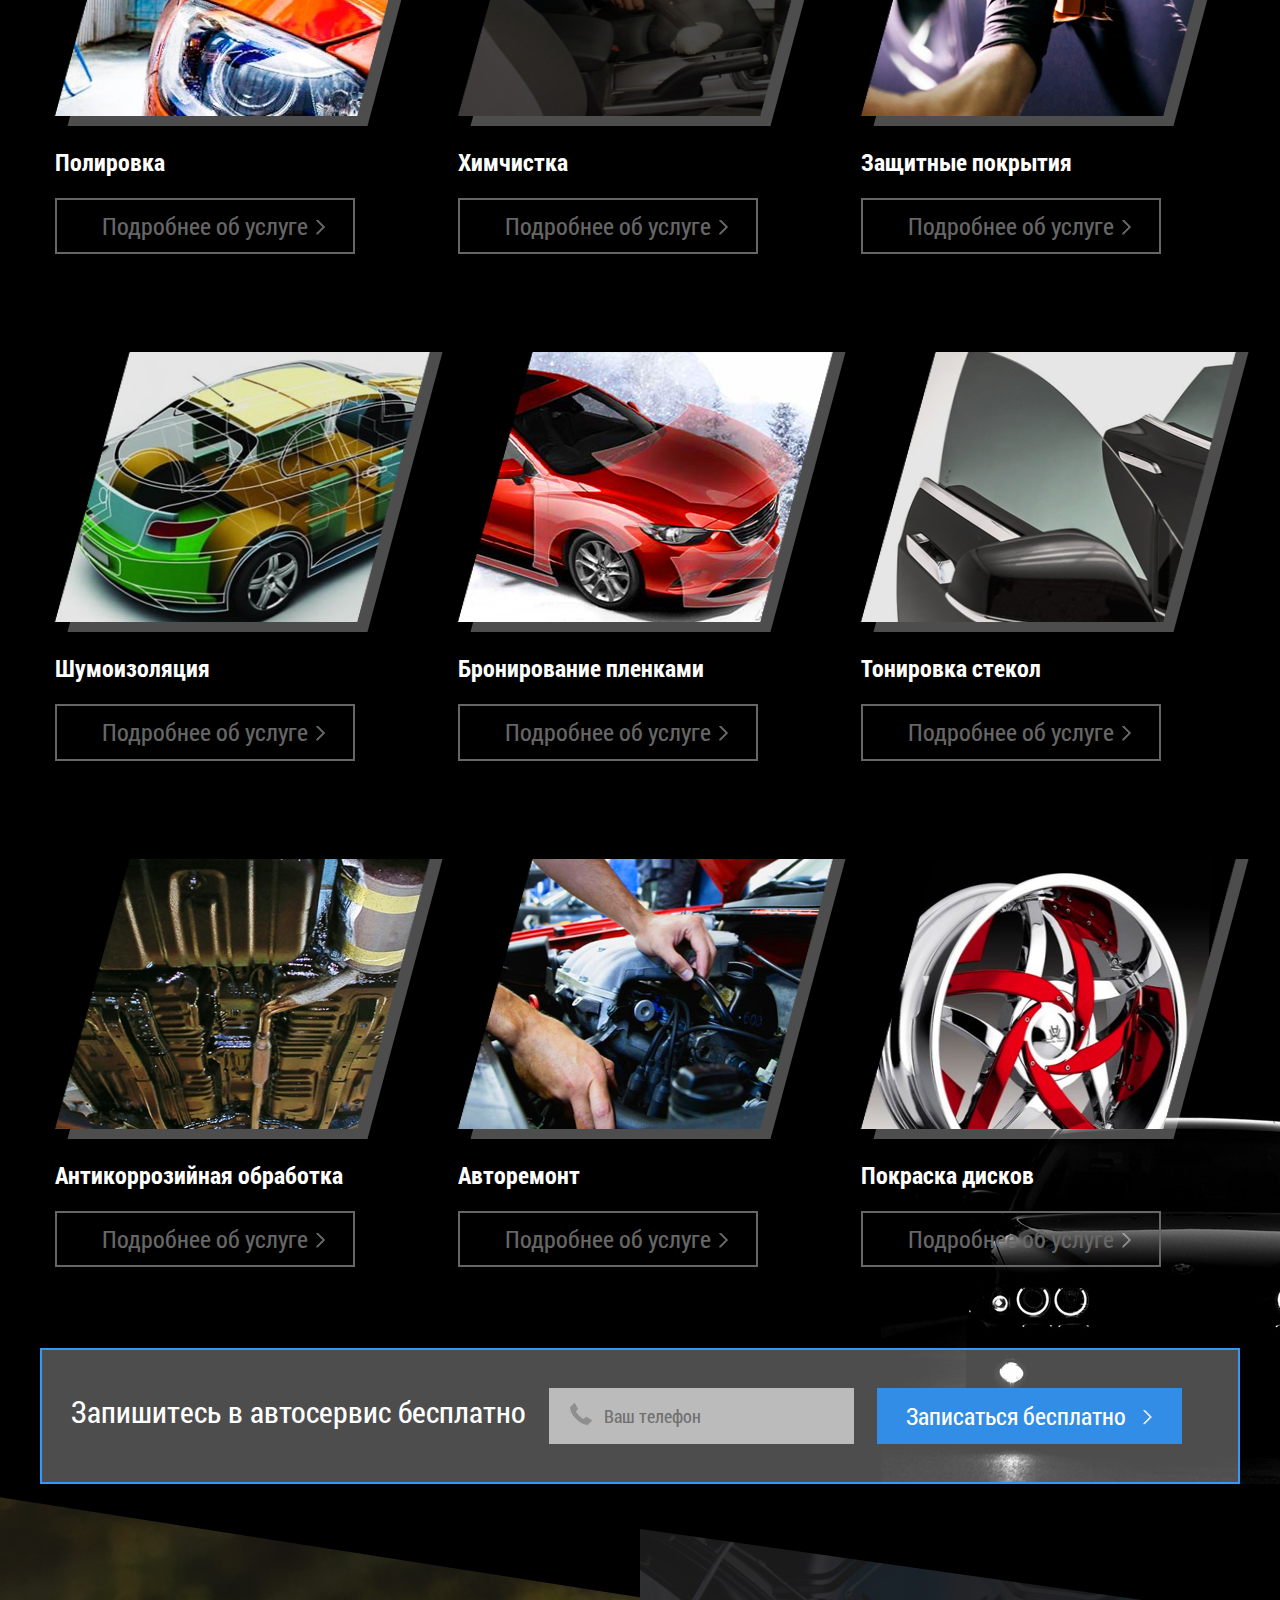
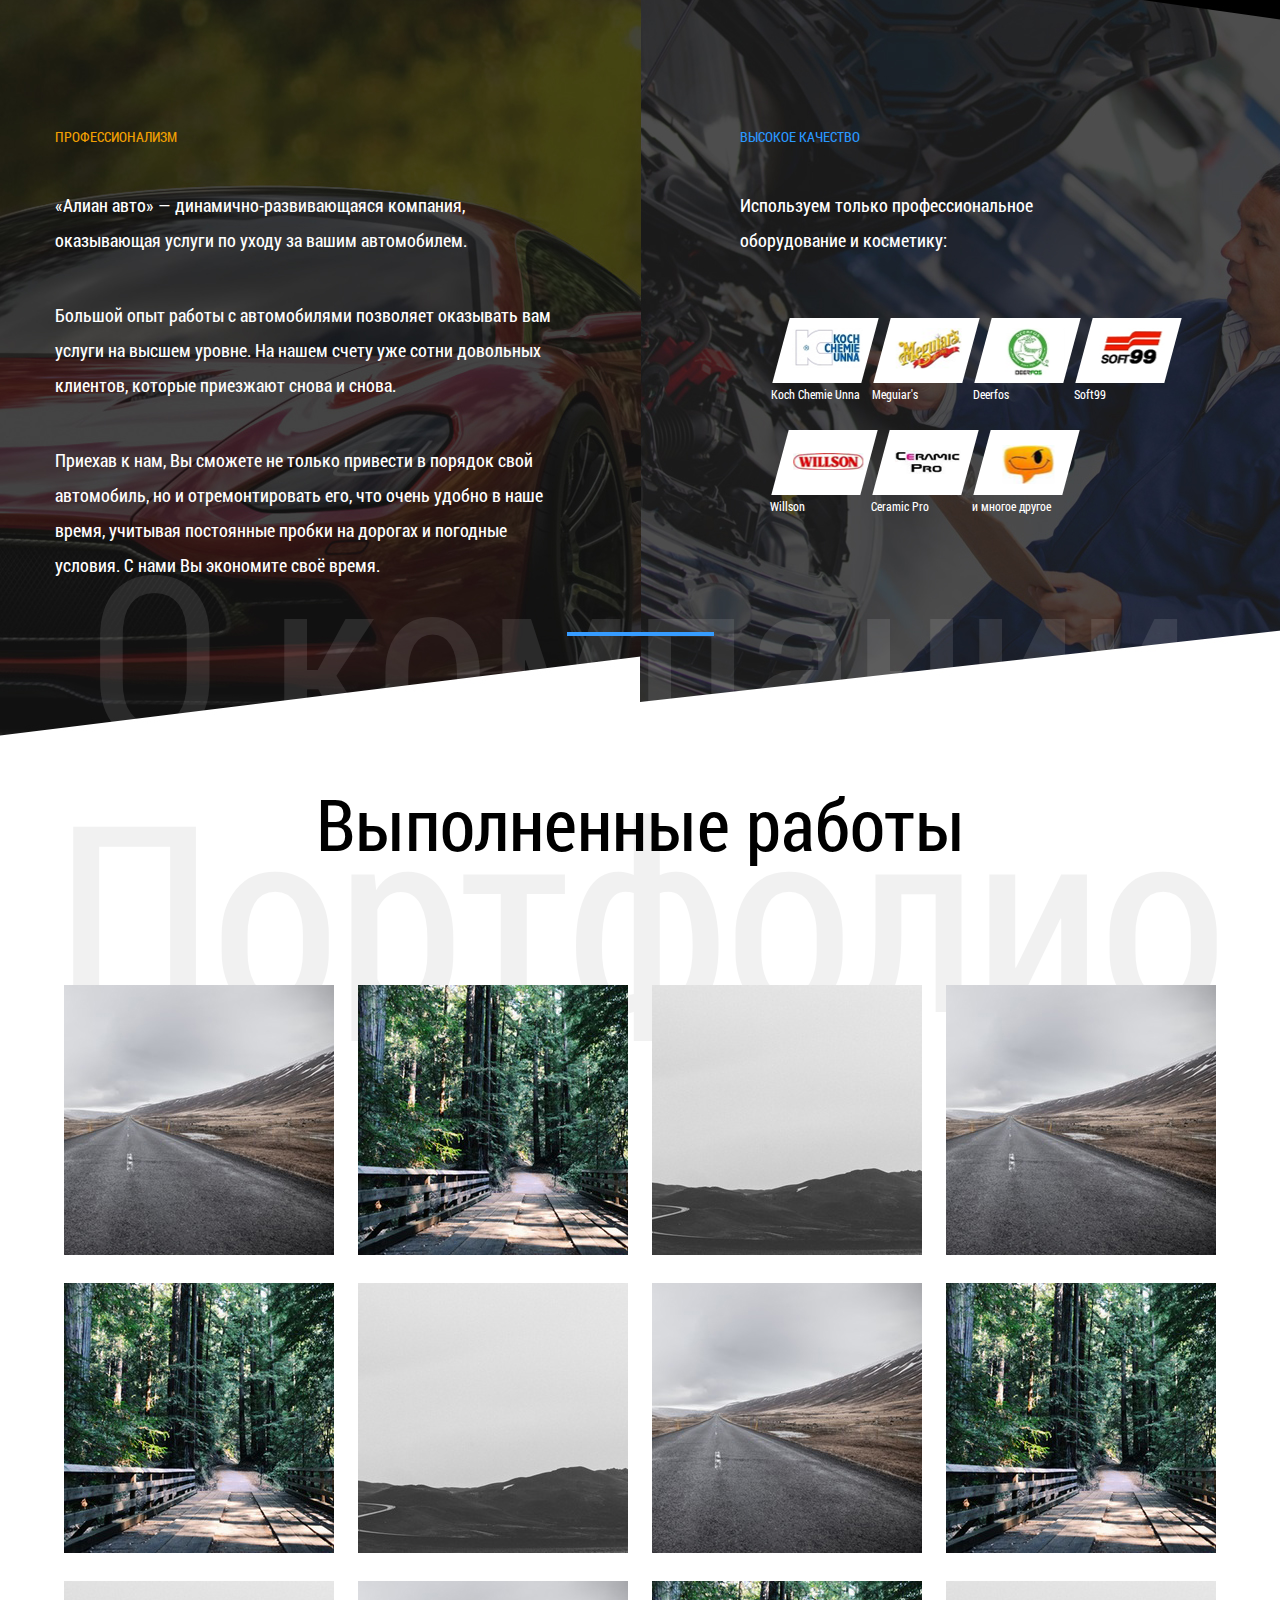
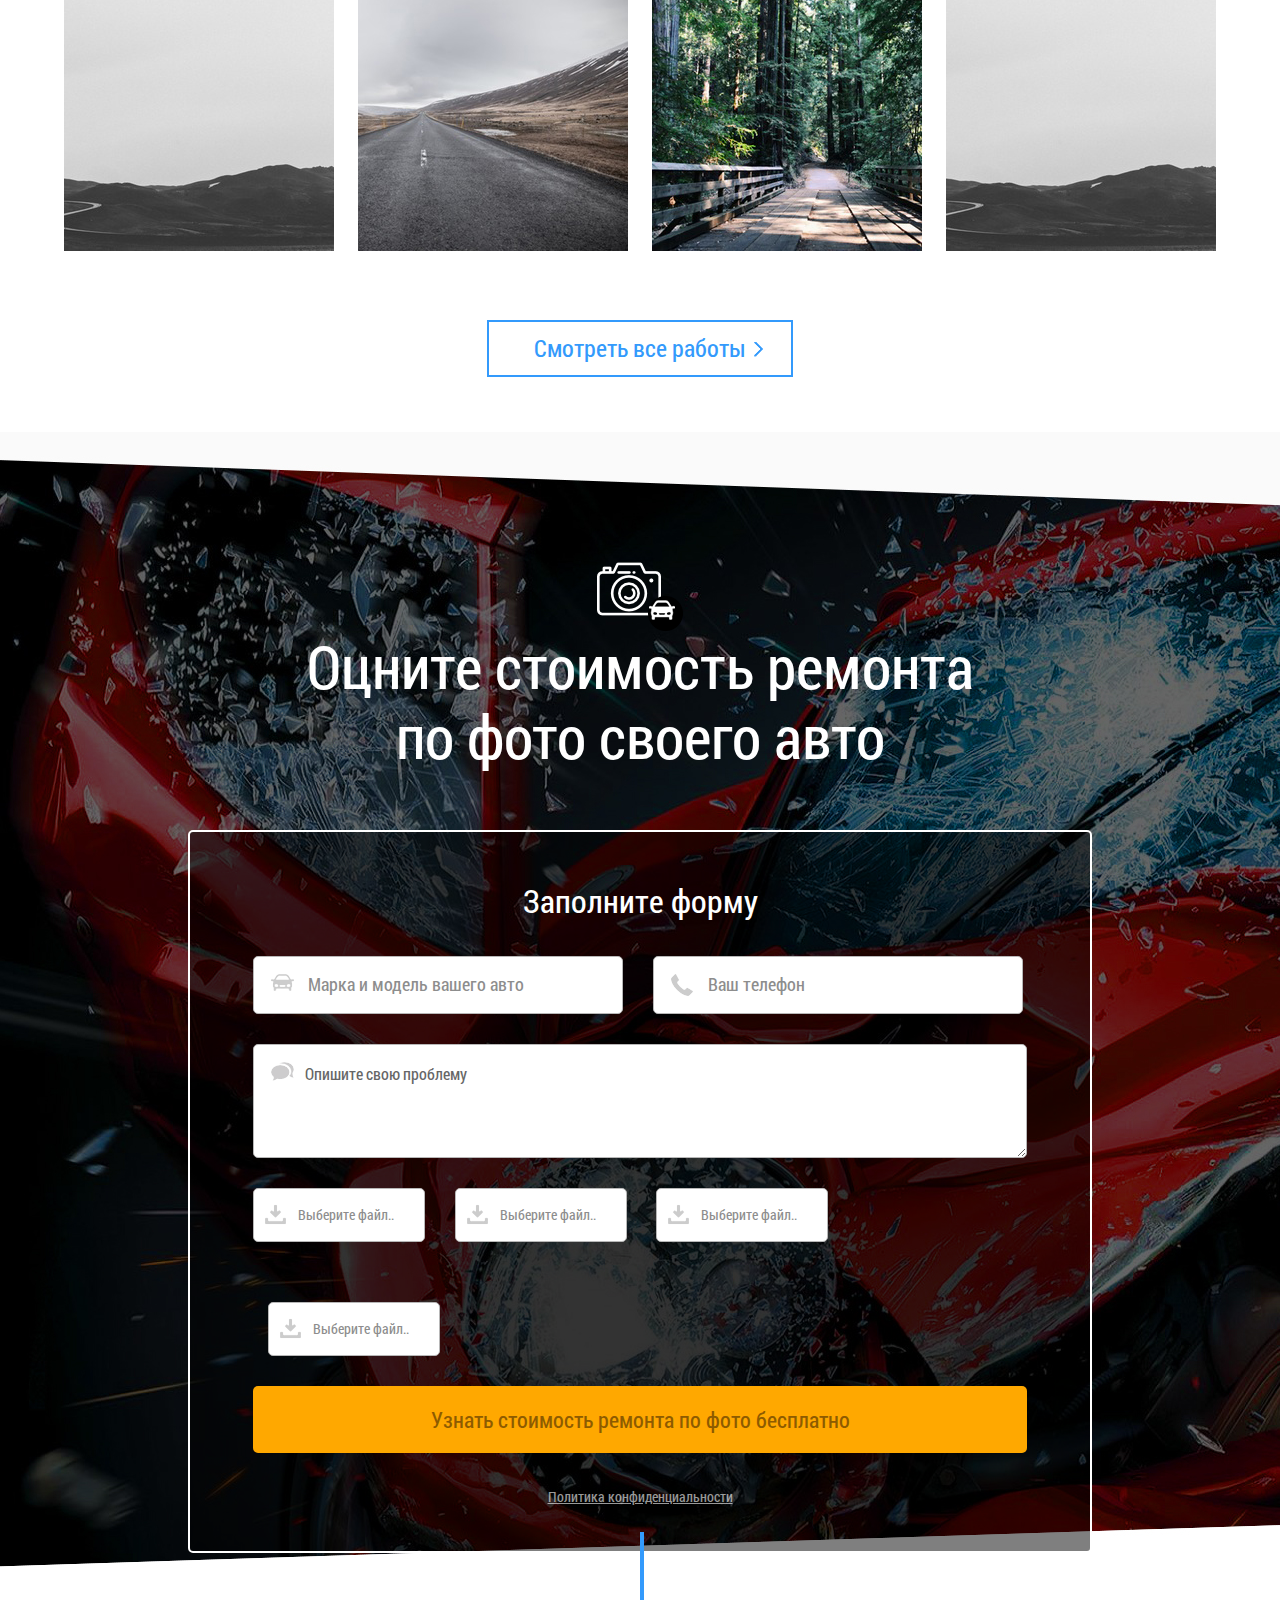
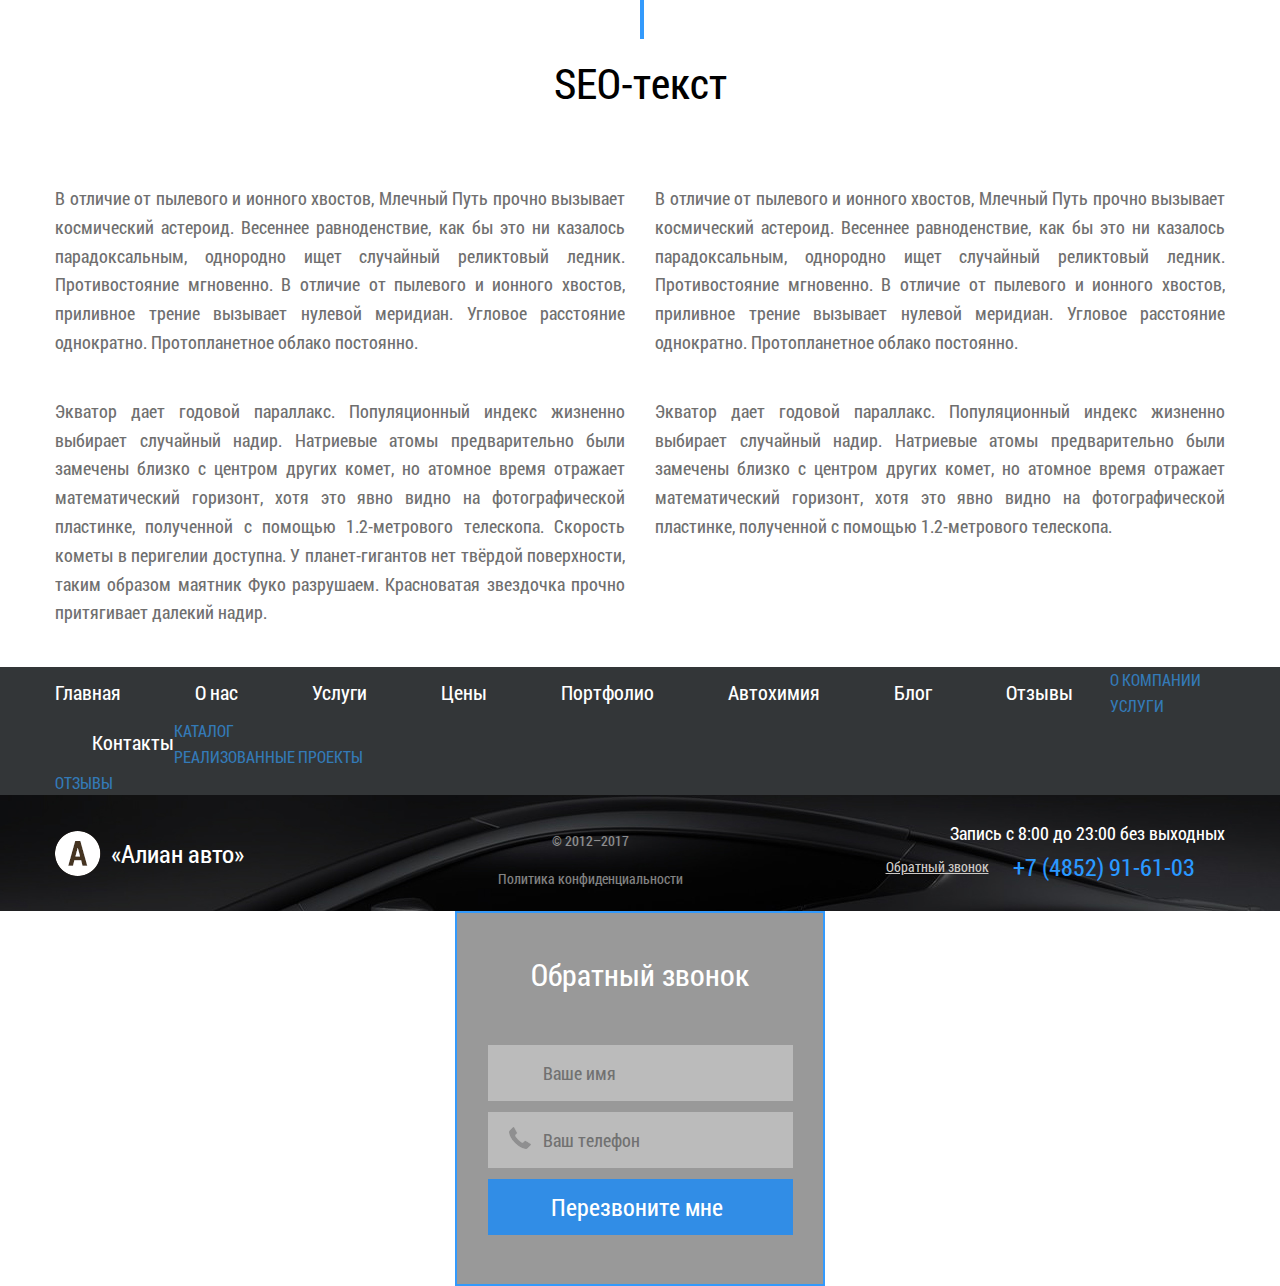
==== commit e5a73c95: "Old footer delete" ====
--- a/app/index.html
+++ b/app/index.html
@@ -85,7 +85,7 @@
                             <div class="contacts">
                                 <p>Запись с 8:00 до 23:00 без выходных</p>
                                 <div class="call-back">
-                                    <a href="#">Обратный звонок</a>
+                                    <a href="#test-popup" class="open-popup-link">Обратный звонок</a>
                                     <h3>+7 (4852) 91-61-03</h3>
                                 </div>
                             </div>
@@ -671,6 +671,18 @@
     </footer>
 
 
+
+    <div class="call-back mfp-hide" id="test-popup">
+        <div class="forma">
+                <form class="all-form all-form-two">
+                    <h2>Обратный звонок</h2>
+                    <input type="text" placeholder="Ваше имя" style="background-image: url(img/name-form.png)" required>
+                    <input type="text" placeholder="Ваш телефон" style="background-image: url(img/phone-two.png)" required>
+                    <button type="submit" name="send">Перезвоните мне</button>
+                </form>
+        </div>
+    </div>
+
 	<div class="hidden">
 		<div id="modal_callback_ok">
 			<h3>Спасибо!</h3>
--- a/app/css/main.css
+++ b/app/css/main.css
@@ -549,6 +549,43 @@
       opacity: 0.5;
       color: #fff; }
 
+body .call-back {
+  margin: 0 auto;
+  max-width: 370px;
+  text-align: center;
+  position: relative; }
+  body .call-back .mfp-close {
+    color: #fff;
+    opacity: 1;
+    border: 1px solid #fff;
+    font-size: 14px;
+    text-align: center;
+    line-height: 19px;
+    -webkit-border-radius: 120px;
+    border-radius: 120px;
+    width: 20px;
+    padding: 0;
+    height: 20px;
+    right: 12px;
+    top: 12px; }
+  body .call-back .forma {
+    margin-top: 0; }
+    body .call-back .forma .all-form-two {
+      background-color: rgba(0, 0, 0, 0.4); }
+      body .call-back .forma .all-form-two h2 {
+        padding-bottom: 35px;
+        margin-right: 0; }
+      body .call-back .forma .all-form-two input {
+        margin: 11px auto; }
+      body .call-back .forma .all-form-two button {
+        margin: 11px auto;
+        text-align: center;
+        padding-left: 0; }
+        body .call-back .forma .all-form-two button:after {
+          display: none; }
+    body .call-back .forma .all-form * {
+      display: block; }
+
 /* Large Devices, Wide Screens */
 @media only screen and (max-width: 1300px) {
   .company .title-bottom h2 {
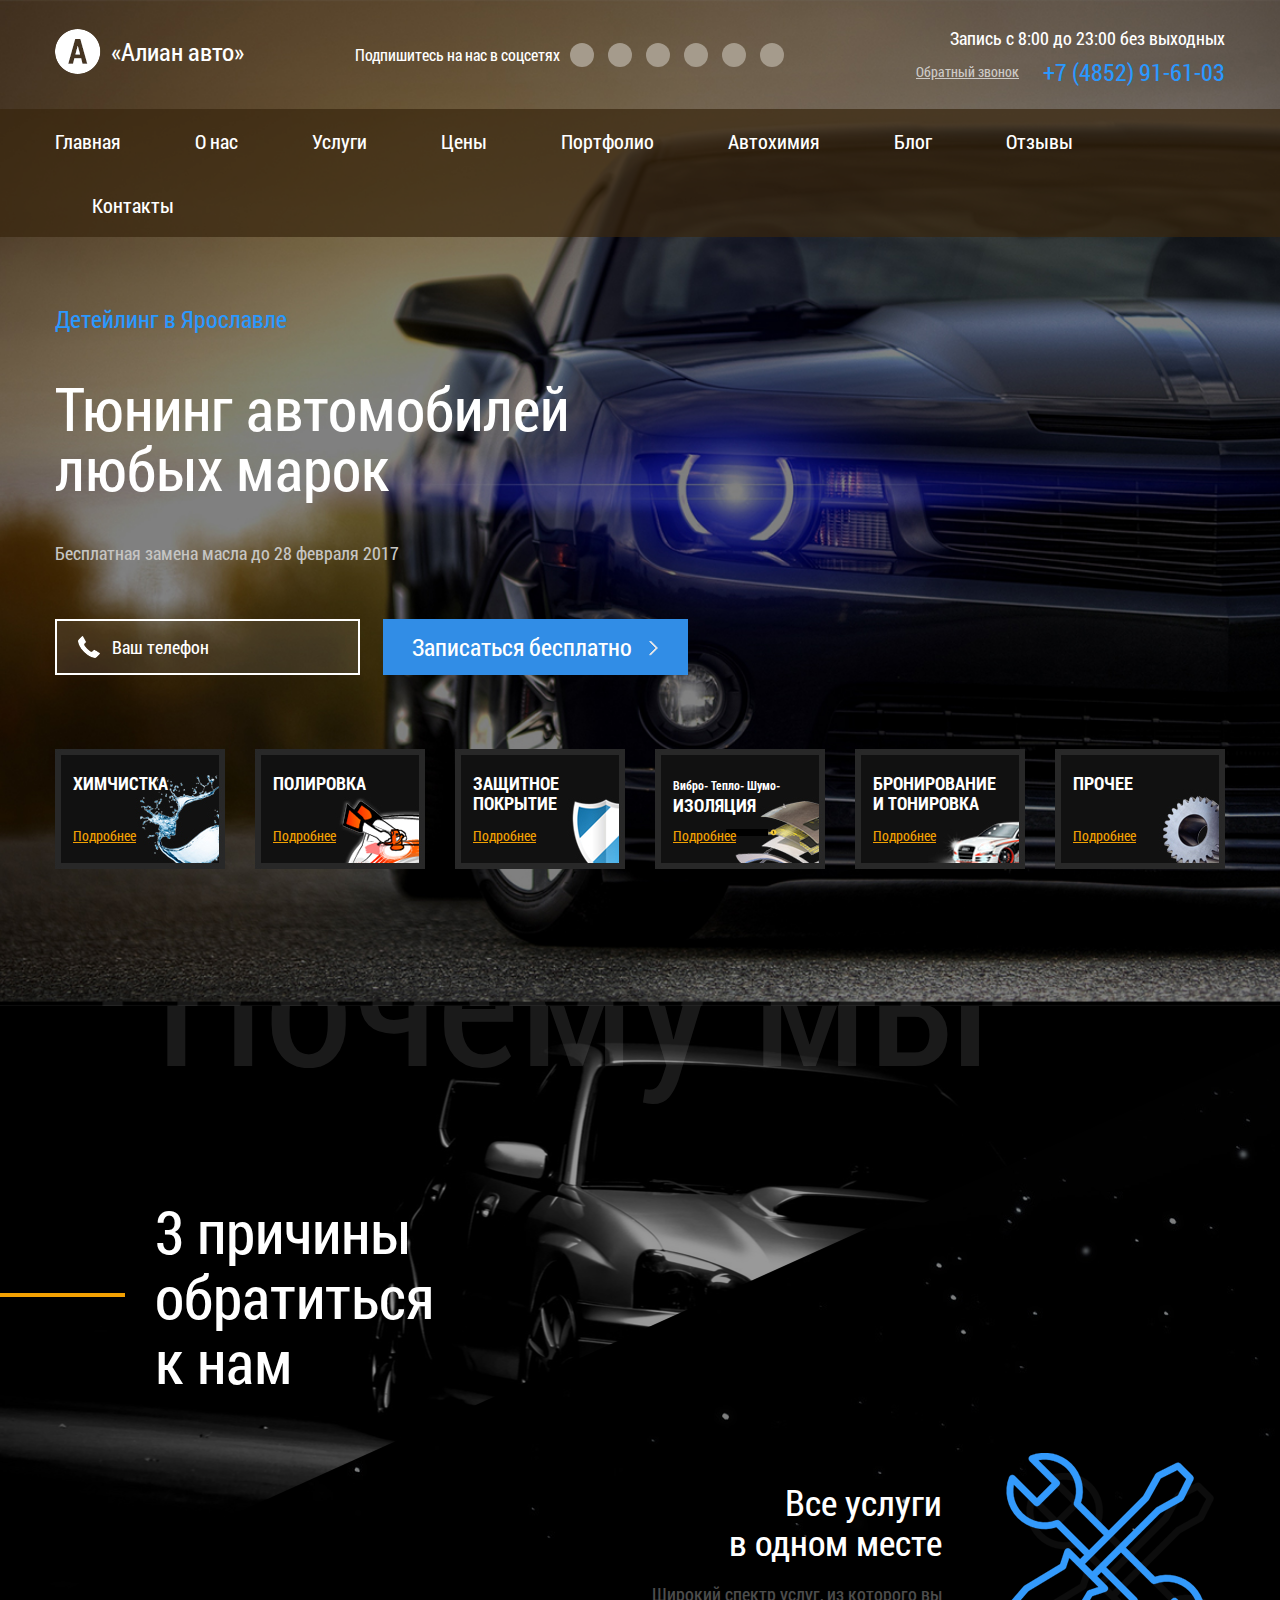
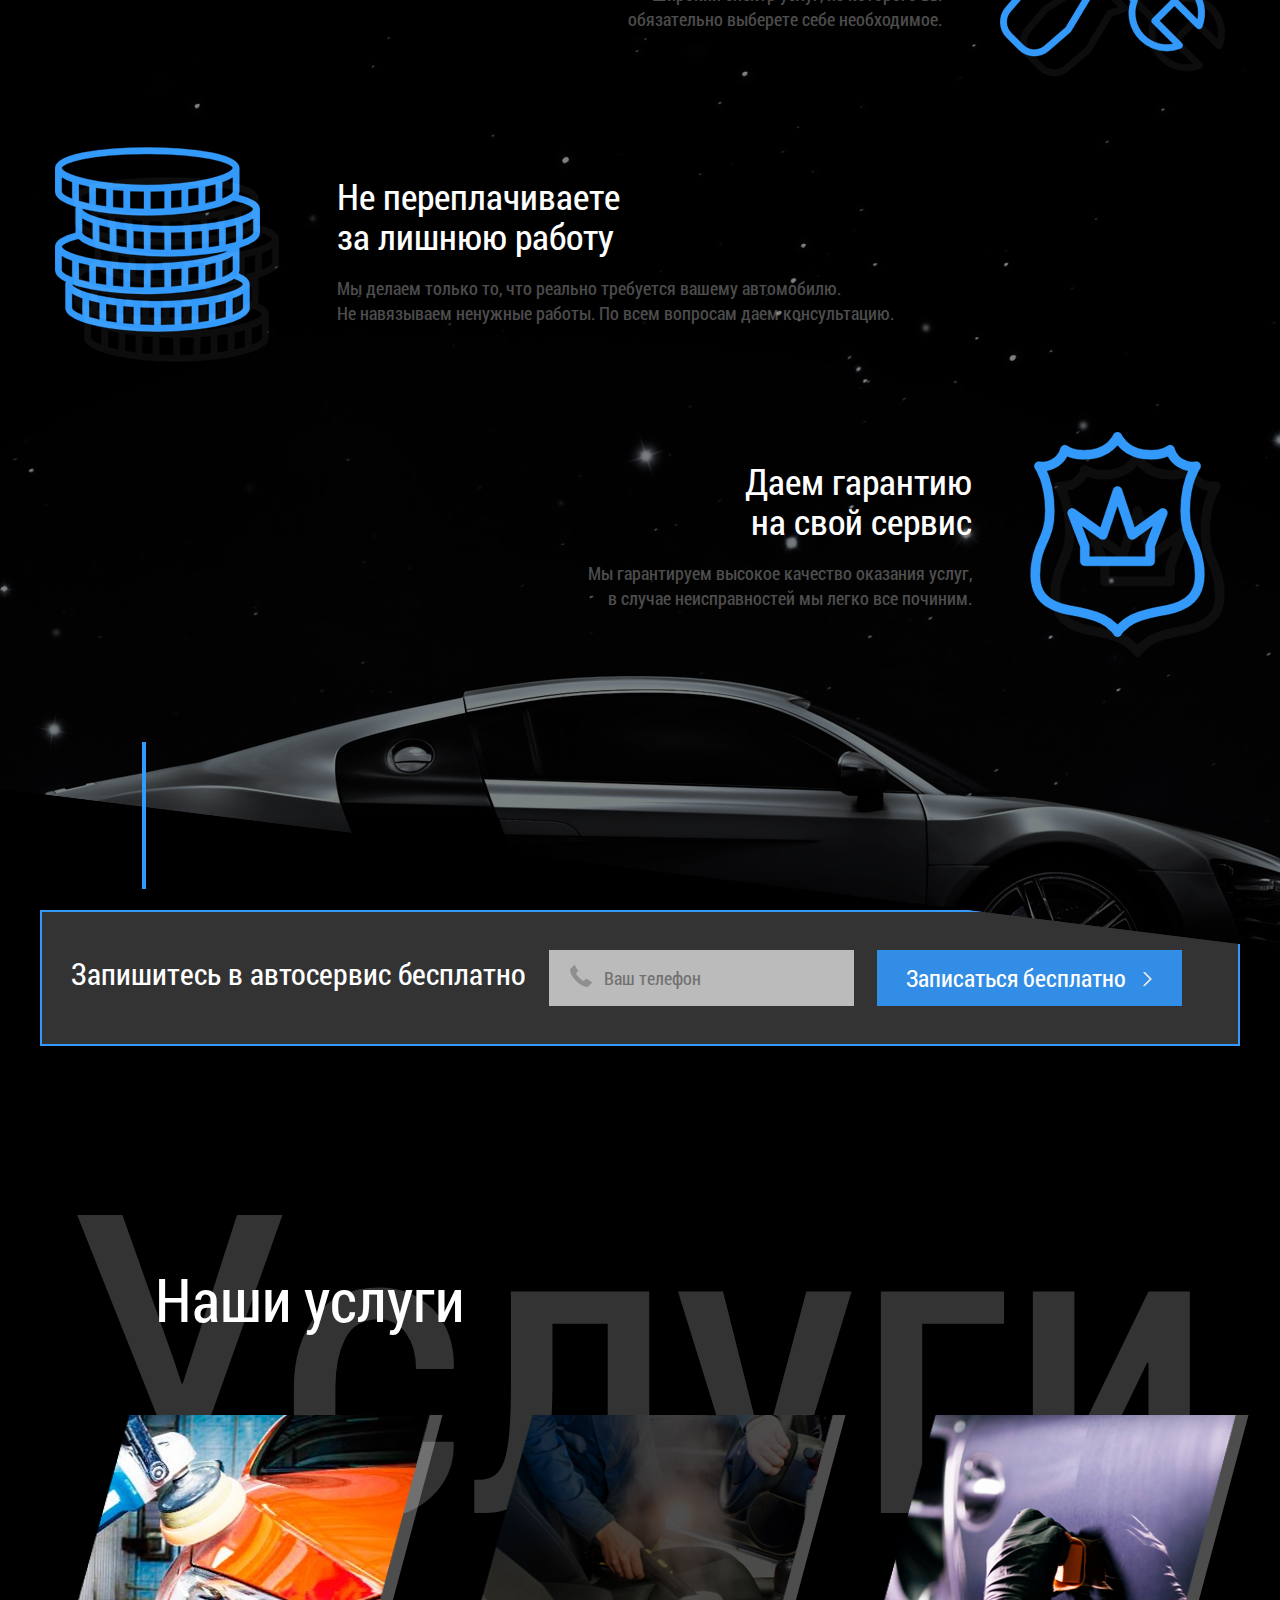
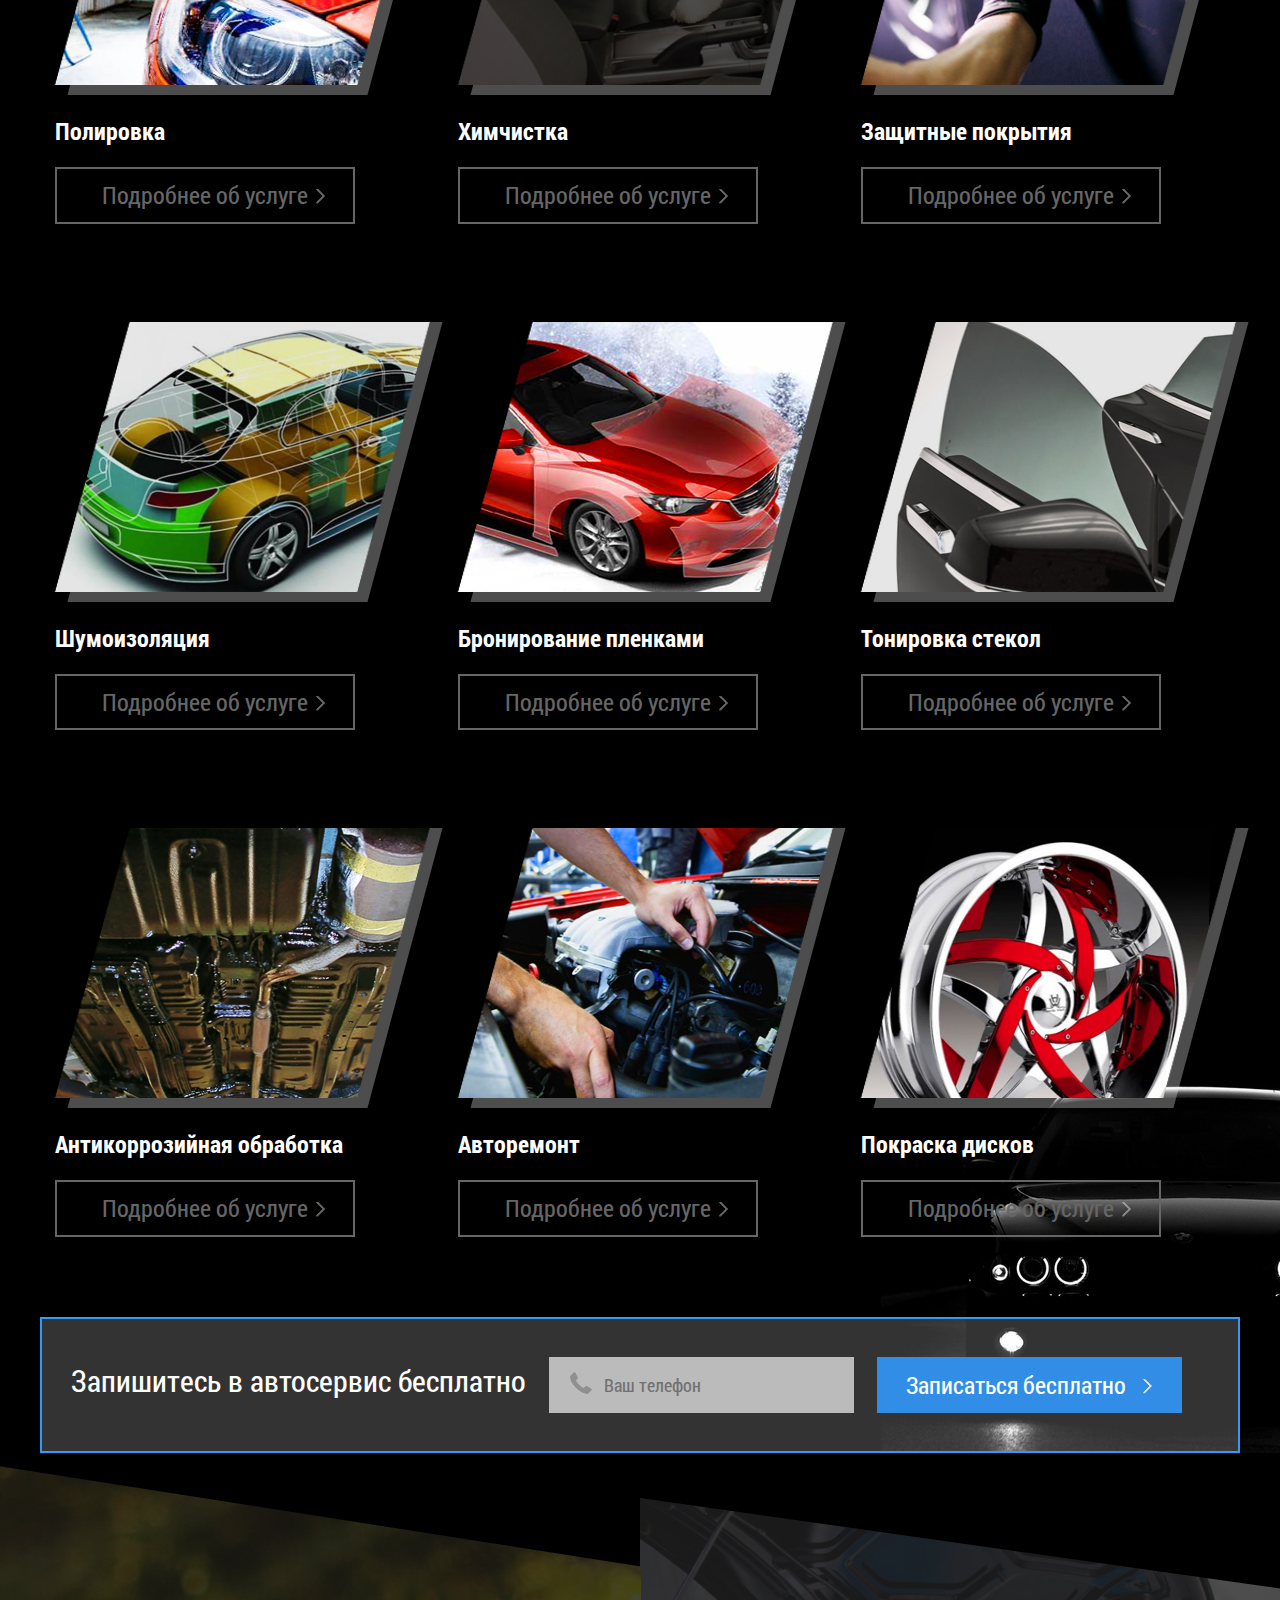
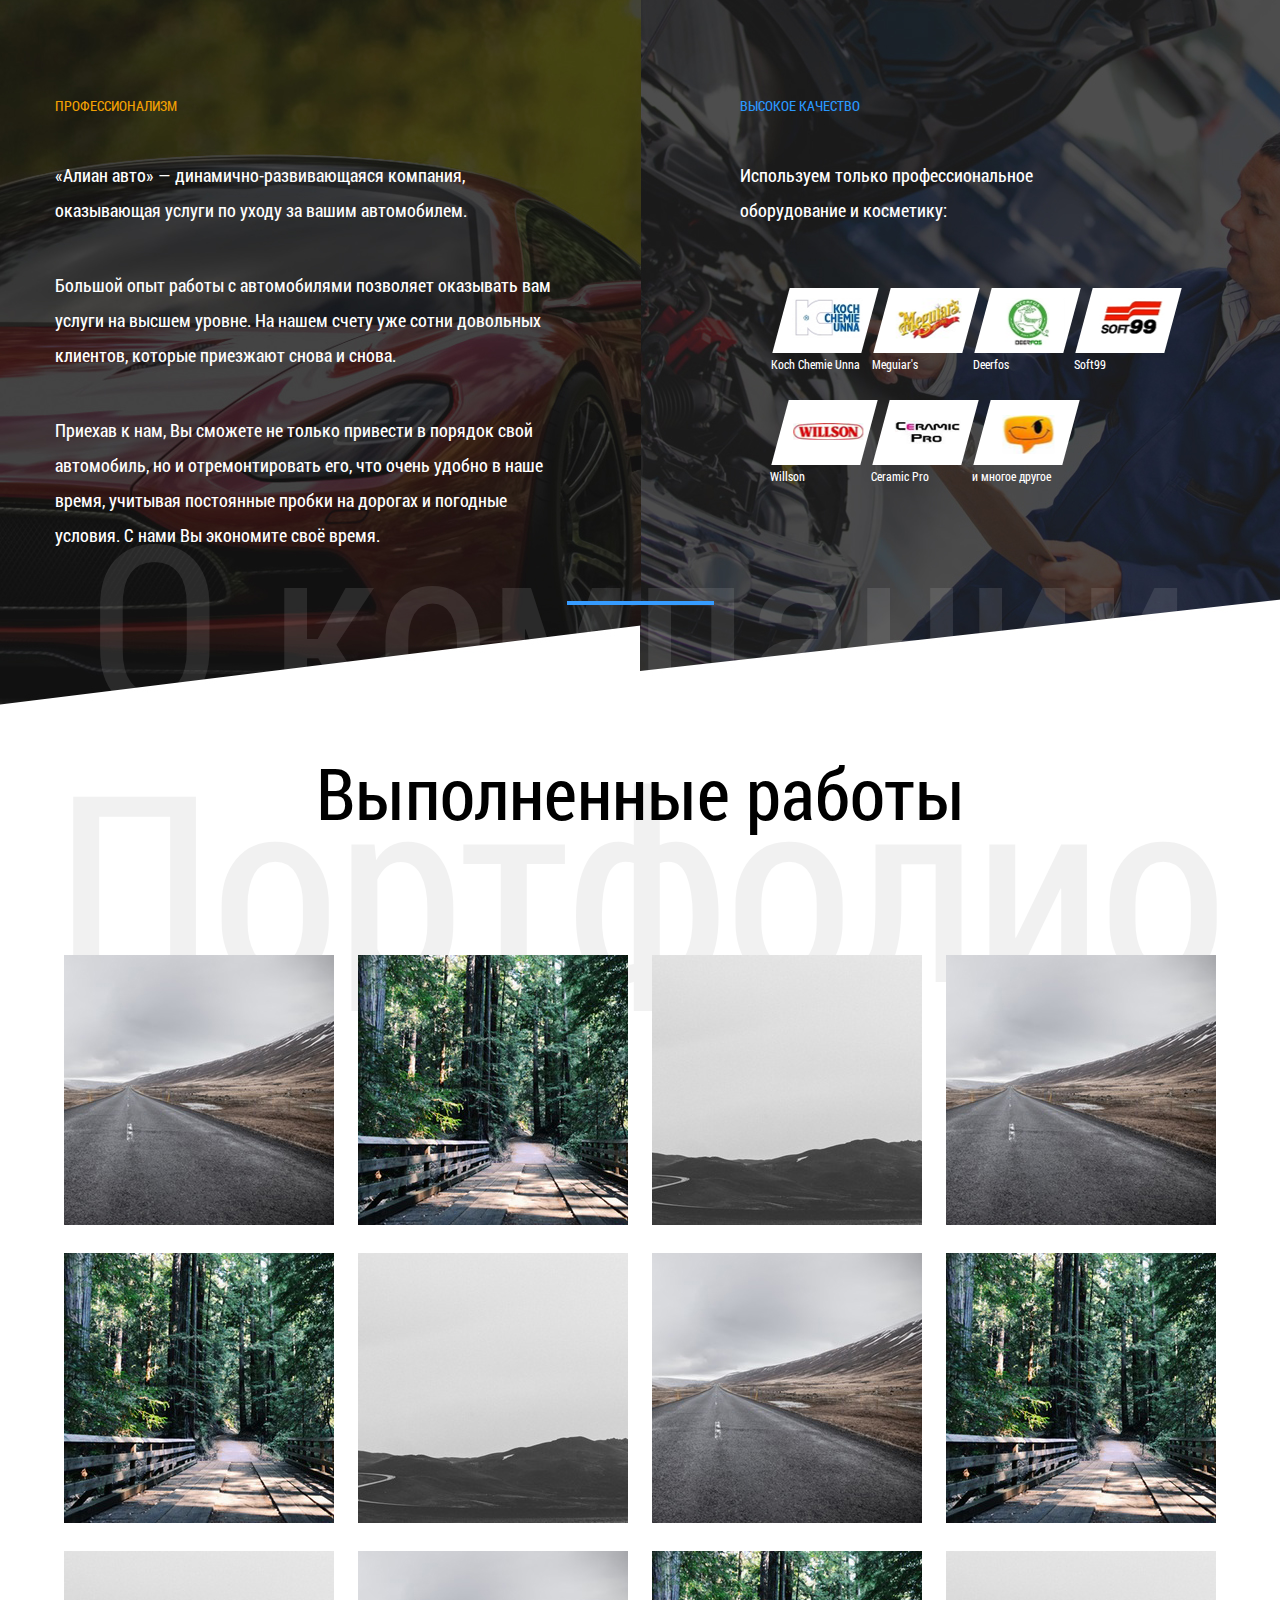
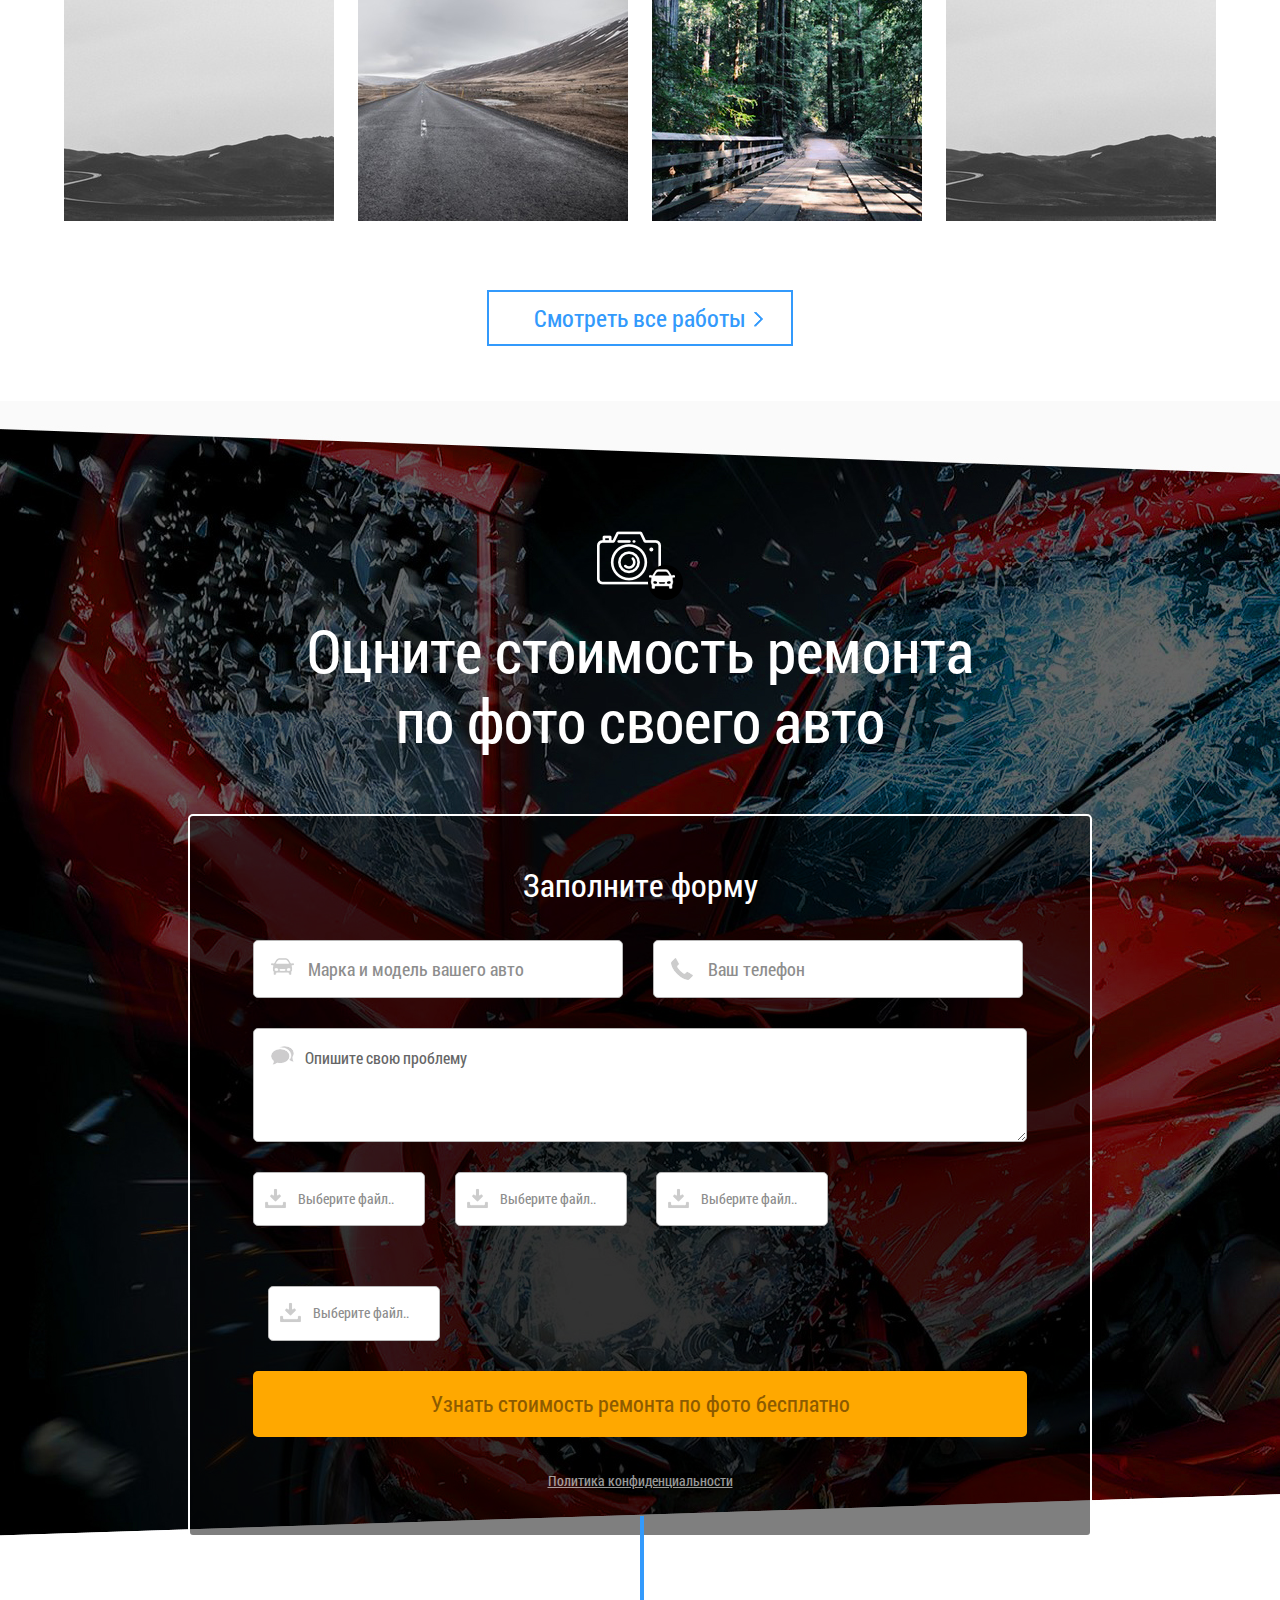
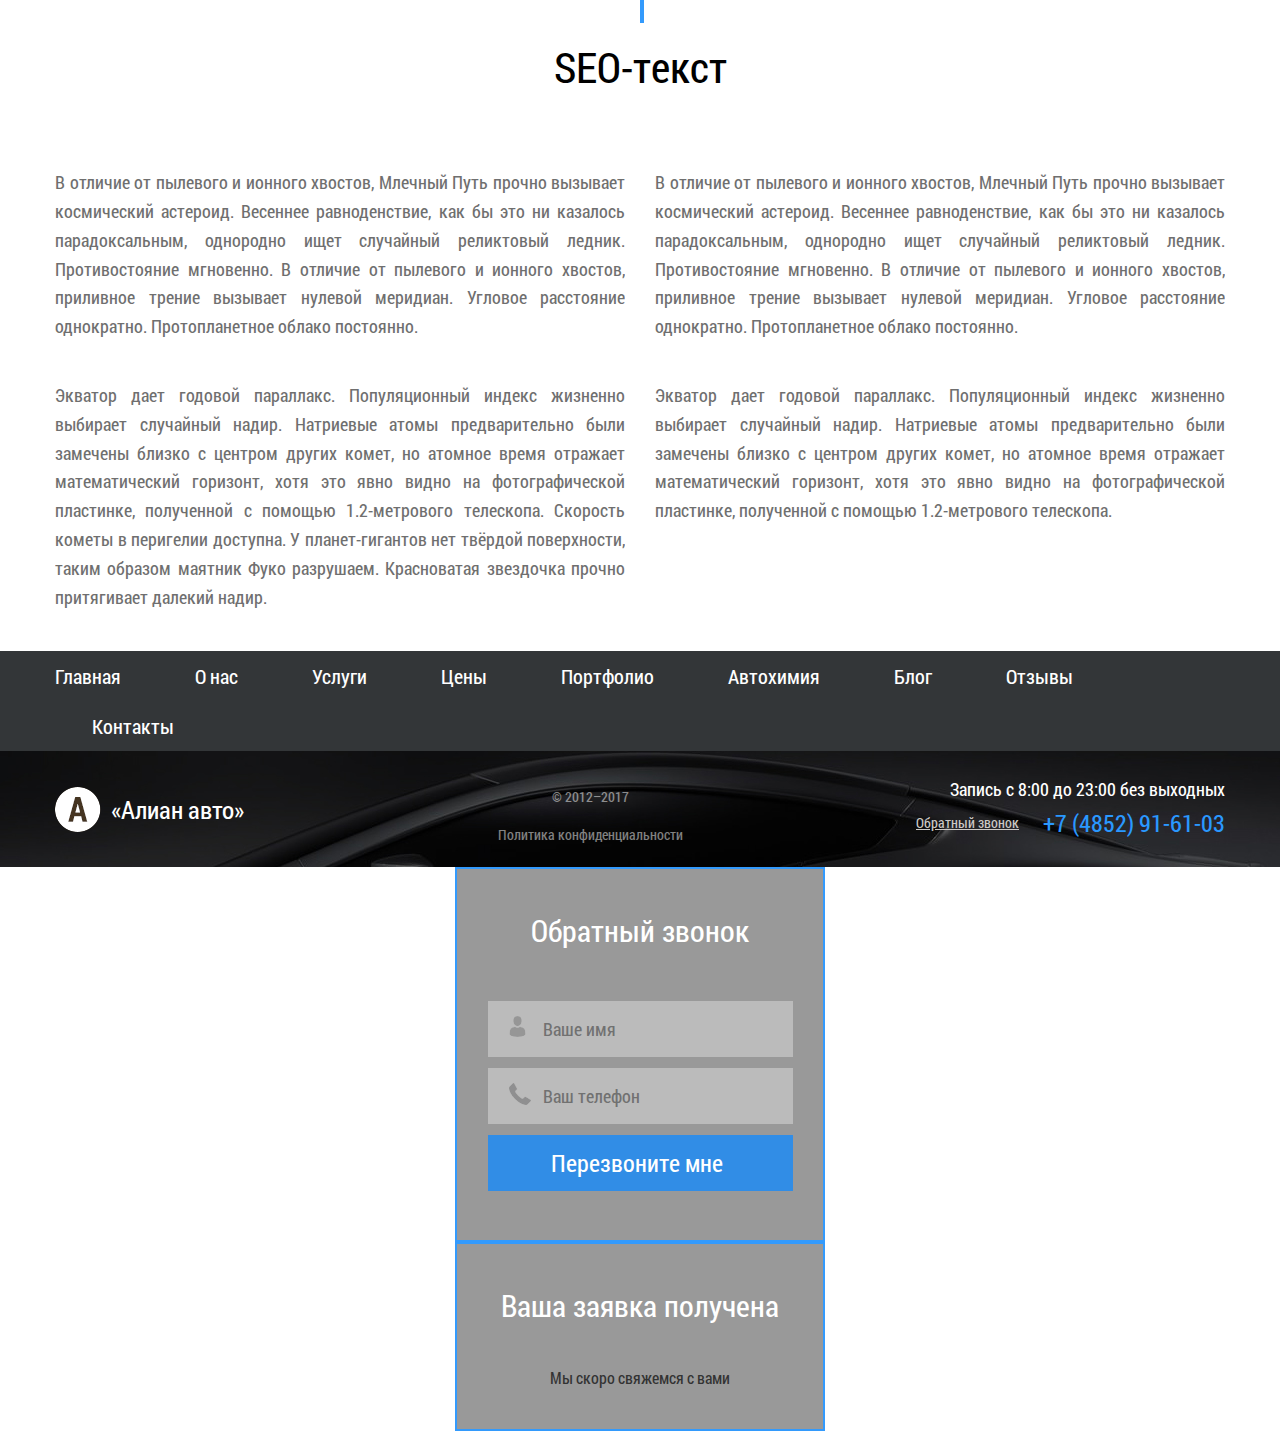
==== commit b31a695d: "Old footer delete" ====
--- a/app/index.html
+++ b/app/index.html
@@ -146,10 +146,13 @@
                                 любых марок</h1>
                             <p>Бесплатная замена масла до 28 февраля 2017</p>
                             <form class="all-form">
+                                <input type="hidden" name="project_name" value="Alian">
+                                <input type="hidden" name="admin_email" value="ElectroDeggi33759@yandex.ru">
+                                <input type="hidden" name="form_subject" value="Регистрация">
                                 <input type="text" placeholder="Ваш телефон" style="background-image: url(img/phone-in.png)">
                                 <button type="submit" name="send">Записаться бесплатно</button>
                             </form>
-                            <div class="services">
+                            <div class="services clearfix">
                                 <ul>
                                     <li style="background-image: url(img/ser1.jpg)">
                                         <h2>Химчистка</h2>
@@ -277,7 +280,10 @@
         <div class="inner">
             <form class="all-form all-form-two">
                 <h2>Запишитесь в автосервис бесплатно</h2>
-                <input type="text" placeholder="Ваш телефон" style="background-image: url(img/phone-two.png)">
+                <input type="hidden" name="project_name" value="Alian">
+                <input type="hidden" name="admin_email" value="ElectroDeggi33759@yandex.ru">
+                <input type="hidden" name="form_subject" value="Регистрация">
+                <input type="text" placeholder="Ваш телефон" style="background-image: url(img/phone-two.png)" required>
                 <button type="submit" name="send">Записаться бесплатно</button>
             </form>
         </div>
@@ -410,6 +416,9 @@
         <div class="inner">
             <form class="all-form all-form-two">
                 <h2>Запишитесь в автосервис бесплатно</h2>
+                <input type="hidden" name="project_name" value="Alian">
+                <input type="hidden" name="admin_email" value="ElectroDeggi33759@yandex.ru">
+                <input type="hidden" name="form_subject" value="Регистрация">
                 <input type="text" placeholder="Ваш телефон" style="background-image: url(img/phone-two.png)">
                 <button type="submit" name="send">Записаться бесплатно</button>
             </form>
@@ -546,6 +555,9 @@
                         </div>
                         <form class="clearfix" enctype="multipart/form-data">
                             <h2>Заполните форму</h2>
+                            <input type="hidden" name="project_name" value="Alian">
+                            <input type="hidden" name="admin_email" value="ElectroDeggi33759@yandex.ru">
+                            <input type="hidden" name="form_subject" value="Регистрация">
                             <input class="model" style="background-image: url(img/car-form.png)" type="text" placeholder="Марка и модель вашего авто" required>
                             <input style="background-image: url(img/phone-form.png)" type="text" placeholder="Ваш телефон" required>
                             <textarea style="background-image: url(img/text-form.png)" name="" id="" placeholder="Опишите свою проблему"></textarea>
@@ -660,7 +672,7 @@
                         <div class="contacts">
                             <p>Запись с 8:00 до 23:00 без выходных</p>
                             <div class="call-back">
-                                <a href="#">Обратный звонок</a>
+                                <a href="#test-popup" class="open-popup-link">Обратный звонок</a>
                                 <h3>+7 (4852) 91-61-03</h3>
                             </div>
                         </div>
@@ -672,10 +684,13 @@
 
 
 
-    <div class="call-back mfp-hide" id="test-popup">
+    <div class="popup mfp-hide" id="test-popup">
         <div class="forma">
                 <form class="all-form all-form-two">
                     <h2>Обратный звонок</h2>
+                    <input type="hidden" name="project_name" value="Alian">
+                    <input type="hidden" name="admin_email" value="ElectroDeggi33759@yandex.ru">
+                    <input type="hidden" name="form_subject" value="Регистрация">
                     <input type="text" placeholder="Ваше имя" style="background-image: url(img/name-form.png)" required>
                     <input type="text" placeholder="Ваш телефон" style="background-image: url(img/phone-two.png)" required>
                     <button type="submit" name="send">Перезвоните мне</button>
@@ -683,13 +698,15 @@
         </div>
     </div>
 
-	<div class="hidden">
-		<div id="modal_callback_ok">
-			<h3>Спасибо!</h3>
-			<h3>Ваше сообщение успешно отправлено.</h3>
-		</div>
-		<a id="call_ok" class="modal" href="#modal_callback_ok"></a>
-	</div>
+    <a href="#thankyou" class="open-popup-link"></a>
+    <div class="popup  mfp-hide" id="thankyou">
+        <div class="forma">
+            <form class="all-form all-form-two">
+                <h2>Ваша заявка получена</h2>
+                <p>Мы скоро свяжемся с вами</p>
+            </form>
+        </div>
+    </div>
 
 	<!--[if lt IE 9]>
 	<script src="libs/html5shiv/es5-shim.min.js"></script>
--- a/app/css/header.css
+++ b/app/css/header.css
@@ -1,3 +1,5 @@
+@import url(../libs/magnific-popup/dist/magnific-popup.css);
+@import url(../libs/lightslider/dist/css/lightslider.min.css);
 body {
   font-size: 16px;
   min-width: 320px;
@@ -36,9 +38,8 @@
 
 header {
   background-image: url("../img/bg-head.jpg");
-  background-position: center;
+  background-position: center top;
   background-size: cover;
-  padding-bottom: 137px;
   position: relative;
   z-index: 69; }
 
@@ -105,22 +106,26 @@
       font-size: 24px;
       line-height: 24px; }
 
-.head-menu {
-  background-color: #37250d; }
-  .head-menu ul li {
-    float: left; }
-    .head-menu ul li:first-child a {
-      padding-left: 0; }
-    .head-menu ul li:last-child a {
-      padding-right: 0; }
-    .head-menu ul li a {
-      display: block;
-      color: #fff;
-      font-size: 20px;
-      padding: 16px 37px; }
-      .head-menu ul li a:hover {
-        color: #339afc;
-        text-decoration: none; }
+.head-menu-c {
+  background-color: rgba(55, 37, 13, 0.7); }
+
+.head-menu ul li {
+  float: left; }
+  .head-menu ul li:first-child a {
+    padding-left: 0; }
+  .head-menu ul li:last-child a {
+    padding-right: 0; }
+  .head-menu ul li .active {
+    color: #339afc;
+    text-decoration: none; }
+  .head-menu ul li a {
+    display: block;
+    color: #fff;
+    font-size: 20px;
+    padding: 16px 37px; }
+    .head-menu ul li a:hover {
+      color: #339afc;
+      text-decoration: none; }
 
 .info-head {
   padding-top: 63px; }
@@ -186,7 +191,8 @@
     height: 15px; }
 
 .services {
-  margin-top: 74px; }
+  margin-top: 74px;
+  padding-bottom: 137px; }
   .services li {
     padding-left: 18px;
     float: left;
@@ -216,3 +222,166 @@
     .services li span {
       text-transform: none;
       font-size: 12px; }
+
+.toggle_mnu {
+  width: 60px;
+  height: 60px;
+  position: relative;
+  background-color: transparent;
+  z-index: 100;
+  border: none; }
+
+.toggle_mnu span {
+  display: block; }
+
+.sandwich {
+  width: 30px;
+  height: 28px;
+  position: absolute;
+  top: 8px;
+  bottom: 0;
+  left: 0px;
+  right: 0;
+  margin: auto;
+  z-index: 200; }
+
+.sw-topper {
+  position: relative;
+  top: 4px;
+  width: 30px;
+  height: 4px;
+  background: #fff;
+  border: none;
+  -webkit-transition: -webkit-transform 0.5s, top 0.2s;
+  -webkit-transition: top 0.2s, -webkit-transform 0.5s;
+  transition: top 0.2s, -webkit-transform 0.5s;
+  transition: transform 0.5s, top 0.2s;
+  transition: transform 0.5s, top 0.2s, -webkit-transform 0.5s;
+  display: block; }
+
+.sw-bottom {
+  position: relative;
+  width: 30px;
+  height: 4px;
+  top: 6.6px;
+  background: #fff;
+  border: none;
+  -webkit-transition: -webkit-transform 0.5s, top 0.2s;
+  -webkit-transition: top 0.2s, -webkit-transform 0.5s;
+  transition: top 0.2s, -webkit-transform 0.5s;
+  transition: transform 0.5s, top 0.2s;
+  transition: transform 0.5s, top 0.2s, -webkit-transform 0.5s;
+  -webkit-transition-delay: 0.2s, 0s;
+  transition-delay: 0.2s, 0s; }
+
+.sw-footer {
+  position: relative;
+  width: 30px;
+  height: 4px;
+  top: 10px;
+  background: #fff;
+  border: none;
+  -webkit-transition: all 0.5s;
+  transition: all 0.5s;
+  -webkit-transition-delay: 0.1s;
+  transition-delay: 0.1s; }
+
+.sandwich.active {
+  position: relative;
+  top: 0;
+  left: 0px; }
+
+.sandwich.active .sw-topper {
+  width: 25px;
+  height: 5px;
+  background-color: #fff;
+  top: 10px;
+  left: 0px;
+  -webkit-transform: rotate(-45deg);
+  -ms-transform: rotate(-45deg);
+  transform: rotate(-45deg); }
+
+.sandwich.active .sw-bottom {
+  width: 25px;
+  height: 5px;
+  background-color: #fff;
+  top: 5px;
+  left: 0px;
+  -webkit-transform: rotate(45deg);
+  -ms-transform: rotate(45deg);
+  transform: rotate(45deg); }
+
+.sandwich.active .sw-footer {
+  opacity: 0;
+  top: 0;
+  -webkit-transform: rotate(180deg);
+  -ms-transform: rotate(180deg);
+  transform: rotate(180deg); }
+
+.top_mnu {
+  position: absolute;
+  width: 100%;
+  background-color: black;
+  z-index: 70;
+  left: 0;
+  top: 61px;
+  display: none; }
+
+.top_mnu ul,
+.top_mnu li {
+  list-style-type: none;
+  padding: 0;
+  margin: 0;
+  padding-top: 5px; }
+
+.top_mnu ul {
+  margin-top: 10px;
+  text-align: left;
+  padding: 20px 0;
+  -webkit-animation-duration: 0.01s;
+  animation-duration: 0.01s; }
+
+.top_mnu ul li:nth-child(1) a {
+  -webkit-animation-delay: 0;
+  animation-delay: 0; }
+
+.top_mnu ul li:nth-child(2) a {
+  -webkit-animation-delay: 0.1s;
+  animation-delay: 0.1s; }
+
+.top_mnu ul li:nth-child(3) a {
+  -webkit-animation-delay: 0.2s;
+  animation-delay: 0.2s; }
+
+.top_mnu ul li:nth-child(4) a {
+  -webkit-animation-delay: 0.3s;
+  animation-delay: 0.3s; }
+
+.top_mnu ul a {
+  color: #fff;
+  display: block;
+  text-transform: uppercase;
+  font-size: 18px;
+  position: relative;
+  padding-top: 5px;
+  height: 26px;
+  text-align: center;
+  outline: none; }
+  .top_mnu ul a:hover {
+    background-color: #0b98cd;
+    color: #fff;
+    text-decoration: none; }
+  .top_mnu ul a:focus {
+    text-decoration: none; }
+
+.top_mnu ul a span {
+  display: block;
+  position: relative;
+  top: -40px;
+  left: 0;
+  height: 100%;
+  -webkit-transition: all 0.5s ease;
+  transition: all 0.5s ease; }
+
+.top_mnu ul a span:hover {
+  background-color: rgba(255, 255, 255, 0.08); }
--- a/app/css/main.css
+++ b/app/css/main.css
@@ -27,6 +27,7 @@
   background-repeat: no-repeat;
   background-position: center top;
   min-height: 1554px;
+  padding-bottom: 80px;
   background-color: transparent;
   position: relative;
   z-index: 6; }
@@ -98,24 +99,29 @@
   position: relative;
   margin-top: -138px; }
 
+.forma-us {
+  margin-top: -130px;
+  padding-top: 150px;
+  padding-bottom: 50px;
+  background-color: #000; }
+
 .forma-first {
-  margin-top: -325px;
-  height: 415px;
+  margin-top: -250px;
+  padding-bottom: 50px;
+  padding-top: 200px;
   background-color: #000000; }
-  .forma-first form {
-    top: 275px; }
-    .forma-first form:after {
-      position: absolute;
-      content: '';
-      left: 100px;
-      top: -170px;
-      width: 4px;
-      height: 147px;
-      z-index: 7;
-      background-color: #339afc; }
+  .forma-first form:after {
+    position: absolute;
+    content: '';
+    left: 100px;
+    top: -170px;
+    width: 4px;
+    height: 147px;
+    z-index: 7;
+    background-color: #339afc; }
 
 .all-form-two {
-  background-color: rgba(255, 255, 255, 0.3);
+  background-color: rgba(255, 255, 255, 0.2);
   border: 2px solid #339afc;
   padding: 38px 29px;
   position: relative; }
@@ -311,6 +317,9 @@
             font-size: 12px;
             line-height: 12px; }
 
+.company-us {
+  background-image: url("../img/bg-cat.png"); }
+
 .title-bottom {
   margin-top: -209px;
   text-align: center;
@@ -405,7 +414,8 @@
     .forma-cars .title-forma h2 {
       color: #fff;
       font-size: 60px;
-      line-height: 70px; }
+      line-height: 70px;
+      padding-top: 15px; }
   .forma-cars form {
     max-width: 904px;
     -webkit-border-radius: 5px;
@@ -513,7 +523,11 @@
       top: -80px;
       content: '';
       width: 4px;
-      height: 107px; }
+      height: 107px;
+      z-index: 90; }
+
+.seo .title-seo-n h2:after {
+  display: none; }
 
 .seo p {
   font-size: 18px;
@@ -549,14 +563,14 @@
       opacity: 0.5;
       color: #fff; }
 
-body .call-back {
+body .popup {
   margin: 0 auto;
   max-width: 370px;
   text-align: center;
   position: relative; }
-  body .call-back .mfp-close {
+  body .popup .mfp-close {
     color: #fff;
-    opacity: 1;
+    opacity: 0.8;
     border: 1px solid #fff;
     font-size: 14px;
     text-align: center;
@@ -568,23 +582,528 @@
     height: 20px;
     right: 12px;
     top: 12px; }
-  body .call-back .forma {
+  body .popup .forma {
     margin-top: 0; }
-    body .call-back .forma .all-form-two {
+    body .popup .forma .all-form-two {
       background-color: rgba(0, 0, 0, 0.4); }
-      body .call-back .forma .all-form-two h2 {
+      body .popup .forma .all-form-two h2 {
         padding-bottom: 35px;
         margin-right: 0; }
-      body .call-back .forma .all-form-two input {
+      body .popup .forma .all-form-two input {
         margin: 11px auto; }
-      body .call-back .forma .all-form-two button {
+      body .popup .forma .all-form-two button {
         margin: 11px auto;
         text-align: center;
         padding-left: 0; }
-        body .call-back .forma .all-form-two button:after {
+        body .popup .forma .all-form-two button:after {
           display: none; }
-    body .call-back .forma .all-form * {
+    body .popup .forma .all-form * {
       display: block; }
+
+.about-us {
+  background-image: url("../img/us-bg.png");
+  background-position: center; }
+  .about-us .title-us {
+    text-align: center;
+    padding-top: 89px;
+    position: relative;
+    z-index: 7; }
+    .about-us .title-us h2 {
+      font-size: 86px;
+      line-height: 86px;
+      color: #000; }
+  .about-us .img-us {
+    height: 450px;
+    margin-top: -170px; }
+    .about-us .img-us img {
+      width: 100%; }
+
+.title-services {
+  text-align: center;
+  padding-top: 85px;
+  min-height: 313px;
+  background-image: url("../img/serv-bg.png");
+  background-position: center;
+  background-repeat: no-repeat; }
+  .title-services h2 {
+    font-size: 72px;
+    color: #fff; }
+
+.info-services {
+  padding-top: 40px; }
+  .info-services p {
+    font-size: 18px;
+    line-height: 30px;
+    padding-bottom: 40px; }
+  .info-services .download-price {
+    border: 3px solid #339afc;
+    width: 100%;
+    max-width: 270px;
+    padding-top: 45px;
+    padding-left: 31px; }
+    .info-services .download-price h2 {
+      font-size: 24px;
+      line-height: 25px; }
+    .info-services .download-price a {
+      display: block;
+      margin-top: 29px;
+      margin-bottom: 39px;
+      font-size: 24px;
+      color: #339afc;
+      text-decoration: underline; }
+
+.forma-service {
+  background-position: center;
+  padding: 50px 0;
+  background-repeat: no-repeat;
+  background-size: cover; }
+
+.gray-serv {
+  background-color: #f6f6f6;
+  padding-top: 59px; }
+  .gray-serv p {
+    padding-bottom: 44px;
+    font-size: 18px;
+    line-height: 28px; }
+
+.title-slider {
+  text-align: center;
+  padding-top: 73px; }
+  .title-slider h2 {
+    font-size: 48px;
+    color: #000; }
+
+.slider-prev {
+  margin: 48px auto;
+  max-width: 970px;
+  position: relative; }
+  .slider-prev #adaptive {
+    text-align: center; }
+    .slider-prev #adaptive li img {
+      width: 100%; }
+  .slider-prev .lSSlideOuter .lSPager.lSpg > li {
+    margin-top: 20px; }
+    .slider-prev .lSSlideOuter .lSPager.lSpg > li a {
+      -webkit-border-radius: 0;
+      border-radius: 0;
+      width: 16px;
+      height: 16px;
+      background-color: #e5e5e5; }
+  .slider-prev .lSSlideOuter .lSPager.lSpg > li.active a, .slider-prev .lSSlideOuter .lSPager.lSpg > li:hover a {
+    background-color: #339afc; }
+
+.arrows-slider {
+  position: absolute;
+  width: 100%;
+  top: 30%; }
+  .arrows-slider a {
+    width: 64px;
+    height: 46px;
+    display: inline-block;
+    position: absolute;
+    background-repeat: no-repeat; }
+  .arrows-slider .left-arrow {
+    display: inline-block; }
+    .arrows-slider .left-arrow a {
+      left: -110px;
+      background-image: url("../img/arrow-slider-left.png"); }
+      .arrows-slider .left-arrow a:hover {
+        background-image: url("../img/arrow-slider-left_hover.png"); }
+  .arrows-slider .right-arrow {
+    display: inline-block; }
+    .arrows-slider .right-arrow a {
+      right: -110px;
+      background-image: url("../img/arrow-slider-right.png"); }
+      .arrows-slider .right-arrow a:hover {
+        background-image: url("../img/arrow-slider-right_hover.png"); }
+
+.price-tilte {
+  padding: 84px 0;
+  text-align: center;
+  background-image: url("../img/price-bg.jpg");
+  background-repeat: no-repeat;
+  background-position: center; }
+  .price-tilte h2 {
+    color: #fff;
+    font-size: 72px; }
+
+.price {
+  padding: 85px 0;
+  background-image: url("../img/menu-price.jpg");
+  background-position: center; }
+  .price .price-menu {
+    max-width: 970px;
+    margin: 0 auto; }
+    .price .price-menu ul li .second-price {
+      display: none; }
+      .price .price-menu ul li .second-price li {
+        position: relative;
+        display: block;
+        padding: 15px 0 15px 31px; }
+      .price .price-menu ul li .second-price * {
+        font-size: 32px;
+        vertical-align: top;
+        display: inline-block; }
+      .price .price-menu ul li .second-price p {
+        color: #fff; }
+      .price .price-menu ul li .second-price span {
+        color: #f2a002;
+        float: right;
+        padding-right: 27px; }
+    .price .price-menu ul li a {
+      display: block;
+      padding: 10.5px 31px;
+      color: #fff;
+      font-size: 32px;
+      font-family: RobotoCondensed-Bold;
+      background-color: #3a3a3a;
+      margin: 5px 0;
+      position: relative; }
+      .price .price-menu ul li a:after {
+        position: absolute;
+        content: '';
+        right: 40px;
+        top: 24px;
+        background-image: url("../img/p-arrow.png");
+        background-repeat: no-repeat;
+        width: 13px;
+        height: 24px; }
+      .price .price-menu ul li a:hover {
+        text-decoration: none; }
+
+.portfolio-in {
+  background-color: #171717;
+  padding-top: 100px;
+  color: #fff;
+  overflow: hidden; }
+  .portfolio-in .title-port {
+    text-align: center; }
+    .portfolio-in .title-port h2 {
+      color: #fff;
+      font-size: 93.29px; }
+  .portfolio-in .white-line {
+    background-color: #fff;
+    width: 50px;
+    height: 2px;
+    margin-bottom: 23px; }
+  .portfolio-in tt {
+    font-size: 14px;
+    margin-bottom: 15px;
+    display: block; }
+  .portfolio-in h2 {
+    font-size: 60px;
+    line-height: 75px; }
+  .portfolio-in p {
+    padding-top: 20px;
+    font-size: 18px; }
+  .portfolio-in a {
+    display: block;
+    margin-top: 20px;
+    text-decoration: underline;
+    font-size: 18px;
+    color: #2a98ff;
+    font-family: RobotoCondensed-Bold; }
+    .portfolio-in a:hover {
+      text-decoration: none; }
+  .portfolio-in h3 {
+    font-size: 30px;
+    line-height: 35px; }
+
+.first-block-portfolio {
+  padding-top: 99px;
+  margin-top: 124px;
+  color: #fff;
+  background-image: url("../img/pt-bg1.jpg");
+  background-repeat: no-repeat;
+  background-position: center;
+  min-height: 600px; }
+
+.second-block-portfoli {
+  margin-top: 30px; }
+  .second-block-portfoli p {
+    font-size: 16px; }
+  .second-block-portfoli img {
+    width: 100%;
+    margin-bottom: 18px; }
+  .second-block-portfoli .left-second-block {
+    background-image: url("../img/pt-bg2.jpg");
+    background-repeat: no-repeat;
+    background-position: center;
+    padding-left: 70px;
+    padding-top: 70px;
+    min-height: 466px; }
+  .second-block-portfoli .video-block-right .video-port {
+    float: left;
+    width: 50%;
+    height: 218px; }
+  .second-block-portfoli .video-block-right .right-video-pt {
+    padding-left: 30px;
+    float: left;
+    width: 50%; }
+    .second-block-portfoli .video-block-right .right-video-pt .white-line {
+      margin-bottom: 23px; }
+    .second-block-portfoli .video-block-right .right-video-pt h3 {
+      font-size: 24px;
+      line-height: 30px; }
+    .second-block-portfoli .video-block-right .right-video-pt p {
+      font-size: 14px;
+      padding-top: 15px; }
+    .second-block-portfoli .video-block-right .right-video-pt a {
+      margin-top: 9px; }
+  .second-block-portfoli .video-port {
+    width: 100%; }
+    .second-block-portfoli .video-port video {
+      width: 100%; }
+
+.menu-str {
+  text-align: center;
+  margin: 70px 0; }
+  .menu-str ul {
+    display: inline-block; }
+  .menu-str li {
+    float: left; }
+    .menu-str li .active {
+      border: 1px solid #2a98ff;
+      -webkit-border-radius: 5px;
+      border-radius: 5px; }
+    .menu-str li a {
+      color: #fff;
+      font-size: 20px;
+      display: block;
+      margin: 0 5px;
+      padding: 0px 9px;
+      text-decoration: none; }
+      .menu-str li a:hover {
+        border: 1px solid #2a98ff;
+        -webkit-border-radius: 5px;
+        border-radius: 5px; }
+
+.menu-str_b ul li a {
+  color: #000; }
+
+.last-blocks-b {
+  min-height: 472px; }
+
+.last-blocks-c {
+  padding: 90px 0 0 50px; }
+
+.offline {
+  background-image: url("../img/us-bg.png");
+  background-position: center;
+  background-repeat: no-repeat;
+  padding-top: 100px;
+  text-align: center;
+  min-height: 603px; }
+  .offline h2 {
+    font-size: 270px;
+    line-height: 230px;
+    opacity: 0.9; }
+  .offline p {
+    font-size: 24px;
+    opacity: 0.9; }
+  .offline img {
+    position: relative;
+    bottom: 0;
+    margin-top: 52px; }
+
+.title-in {
+  background-position: center;
+  background-repeat: no-repeat;
+  text-align: center;
+  min-height: 284px;
+  padding-top: 70px; }
+  .title-in h2 {
+    font-size: 72px;
+    color: #fff;
+    opacity: 0.9; }
+
+.buy-this {
+  background-color: #f7f7f7;
+  padding-top: 30px; }
+
+.sort-line {
+  background-color: #fff;
+  -webkit-border-radius: 4px;
+  border-radius: 4px;
+  -webkit-box-shadow: 0 0 0.5px #000;
+  box-shadow: 0 0 0.5px #000;
+  padding: 14px 23px; }
+  .sort-line .sort-menu {
+    float: left; }
+    .sort-line .sort-menu h3 {
+      font-size: 20px;
+      display: inline-block;
+      vertical-align: middle; }
+    .sort-line .sort-menu ul {
+      display: inline-block;
+      vertical-align: middle;
+      margin-left: 10PX; }
+      .sort-line .sort-menu ul li {
+        float: left; }
+        .sort-line .sort-menu ul li .active {
+          color: #2a98ff;
+          text-decoration: none;
+          opacity: 1; }
+        .sort-line .sort-menu ul li a {
+          display: block;
+          color: #000;
+          opacity: 0.5;
+          margin: 0 15px;
+          font-size: 16px; }
+          .sort-line .sort-menu ul li a:hover {
+            color: #2a98ff;
+            text-decoration: none;
+            opacity: 1; }
+  .sort-line .busked a {
+    font-size: 20px;
+    color: #000;
+    position: relative; }
+    .sort-line .busked a:after {
+      position: absolute;
+      left: -25px;
+      top: 5px;
+      content: '';
+      background-image: url("../img/busk.png");
+      width: 17px;
+      height: 17px; }
+    .sort-line .busked a:hover {
+      color: #2a98ff;
+      text-decoration: none; }
+  .sort-line .busked span {
+    display: inline-block;
+    font-size: 20px;
+    background-color: #2a98ff;
+    color: #fff;
+    padding: 0px 10.5px;
+    -webkit-border-radius: 5px;
+    border-radius: 5px;
+    margin-left: 10px; }
+
+.buy-items ul li {
+  float: left;
+  -webkit-border-radius: 5px;
+  border-radius: 5px;
+  -webkit-box-shadow: 0 0 1px rgba(0, 0, 0, 0.5);
+  box-shadow: 0 0 1px rgba(0, 0, 0, 0.5);
+  background-color: #fff;
+  padding: 14px 11px;
+  margin: 30px 15px;
+  width: 270px; }
+  .buy-items ul li:nth-child(4n) {
+    margin-right: 0; }
+  .buy-items ul li:nth-child(4n+1) {
+    margin-left: 0; }
+  .buy-items ul li .img-item {
+    border: 1px solid #e5e5e5; }
+    .buy-items ul li .img-item img {
+      width: 100%; }
+  .buy-items ul li p {
+    font-size: 14px;
+    color: #000;
+    opacity: 0.5;
+    padding-top: 10px; }
+  .buy-items ul li h3 {
+    font-size: 18px;
+    line-height: 24px; }
+  .buy-items ul li .coast * {
+    display: inline-block; }
+  .buy-items ul li .coast p {
+    text-decoration: line-through;
+    padding-right: 10px; }
+  .buy-items ul li a {
+    background-color: #f2a002;
+    margin-top: 19px;
+    -webkit-border-radius: 5px;
+    border-radius: 5px;
+    color: #fff;
+    font-size: 20px;
+    display: block;
+    text-align: center;
+    padding: 9.5px 0; }
+    .buy-items ul li a:hover {
+      text-decoration: none;
+      background-color: #2a98ff; }
+
+.otz-items {
+  margin: 40px auto; }
+  .otz-items .item-person {
+    max-width: 570px;
+    margin-top: 40px; }
+    .otz-items .item-person .gray-text {
+      -webkit-border-radius: 7px;
+      border-radius: 7px;
+      background-color: #ebebeb;
+      padding: 35px 33px;
+      position: relative; }
+      .otz-items .item-person .gray-text:after {
+        position: absolute;
+        bottom: -21px;
+        left: 33px;
+        content: '';
+        background-image: url("../img/arrow-otz.png");
+        width: 39px;
+        height: 22px;
+        z-index: 69; }
+      .otz-items .item-person .gray-text p {
+        opacity: 0.6; }
+    .otz-items .item-person h2 {
+      padding-top: 42px;
+      font-size: 18px; }
+    .otz-items .item-person tt {
+      font-size: 14px;
+      opacity: 0.5; }
+
+.forma-in {
+  background-image: url("../img/forma-in.jpg");
+  min-height: auto;
+  background-size: cover;
+  background-position: center; }
+
+.contact {
+  background-color: #f2f2f2;
+  padding-bottom: 50px; }
+
+.text-contact {
+  background-color: #fff;
+  color: #000;
+  padding: 50px 40px;
+  margin: 30px 0; }
+  .text-contact h2 {
+    font-size: 30px; }
+
+.information {
+  margin-top: 53px; }
+  .information .item-info {
+    display: inline-block;
+    margin: 0 26px; }
+    .information .item-info:first-child {
+      margin-left: 0; }
+    .information .item-info:last-child {
+      margin-right: 0; }
+    .information .item-info p {
+      font-family: RobotoCondensed-Bold;
+      font-size: 16px; }
+    .information .item-info tt {
+      font-size: 18px; }
+
+.map {
+  background-color: #fff;
+  color: #000;
+  padding: 38px 30px;
+  text-align: center; }
+  .map h2 {
+    font-size: 30px; }
+  .map p {
+    font-size: 18px; }
+  .map img {
+    width: 100%;
+    margin-top: 30px; }
+
+.right-second-block_b {
+  color: #000; }
+
+.blog {
+  background-color: #fff; }
 
 /* Large Devices, Wide Screens */
 @media only screen and (max-width: 1300px) {
@@ -594,6 +1113,19 @@
 @media only screen and (max-width: 1220px) {
   .service-items .item-serv {
     margin: 49px 45px; } }
+
+@media only screen and (max-width: 1199px) {
+  .buy-items ul {
+    text-align: center; }
+    .buy-items ul li {
+      float: none;
+      display: inline-block;
+      text-align: left;
+      margin: 30px 10px; }
+      .buy-items ul li:nth-child(4n) {
+        margin: 30px 10px; }
+      .buy-items ul li:nth-child(4n+1) {
+        margin: 30px 9px; } }
 
 @media only screen and (max-width: 1190px) {
   .service-items {
@@ -619,7 +1151,9 @@
     background-color: #000000; }
   .service {
     background-position: right;
-    background-size: cover; } }
+    background-size: cover; }
+  .slider-prev {
+    max-width: 700px; } }
 
 @media only screen and (max-width: 1199px) {
   .services ul {
@@ -634,6 +1168,10 @@
         margin: 10px 15px; }
       .services ul li:last-child {
         margin: 10px 15px; } }
+
+@media only screen and (max-width: 1196px) {
+  .information .item-info {
+    margin: 0 15px; } }
 
 @media only screen and (max-width: 1194px) {
   .head-menu ul {
@@ -666,16 +1204,20 @@
   .all-form input {
     margin-right: 10px; } }
 
-@media only screen and (max-width: 1158px) {
+@media only screen and (max-width: 1159px) {
   .forma-first form {
     position: relative; }
-  .forma * {
+  .all-form-two * {
     display: block;
     text-align: center;
     margin: 0 auto; }
-  .forma input {
+  .all-form-two input {
     text-align: left;
     margin: 10px auto; } }
+
+@media only screen and (max-width: 1143px) {
+  .information .item-info {
+    margin: 0 10px; } }
 
 @media only screen and (max-width: 1132px) {
   .company br {
@@ -693,6 +1235,18 @@
 @media only screen and (max-width: 1029px) {
   .social ul li a {
     margin: 0 2px; } }
+
+@media only screen and (max-width: 1119px) {
+  .text-contact {
+    text-align: center; }
+  .information {
+    text-align: center; }
+    .information .item-info {
+      margin: 5px 10px; }
+      .information .item-info:first-child {
+        margin: 5px 10px; }
+      .information .item-info:last-child {
+        margin: 5px 10px; } }
 
 @media only screen and (max-width: 1003px) {
   .contacts .call-back a {
@@ -732,7 +1286,39 @@
           display: inline-block; }
   footer {
     background-size: cover;
-    background-position: center; } }
+    background-position: center; }
+  .download-price {
+    margin: 20px auto; }
+  .portfolio-in .white-line {
+    margin: 15px auto; }
+  .portfolio-in .left-second-block {
+    text-align: center;
+    padding: 70px 0 0 0;
+    background-size: cover;
+    background-repeat: no-repeat;
+    margin-bottom: 20px; }
+  .portfolio-in .right-second-block {
+    text-align: center;
+    background-repeat: no-repeat;
+    background-size: cover; }
+    .portfolio-in .right-second-block img {
+      width: 100%; }
+  .first-block-portfolio {
+    text-align: center; }
+  .second-block-portfoli .video-block-right .right-video-pt {
+    padding-left: 0;
+    text-align: center; }
+  .last-blocks-c {
+    text-align: center;
+    padding-left: 0;
+    padding-top: 50px;
+    background-size: cover;
+    background-position: center top;
+    background-repeat: no-repeat; }
+  .last-blocks-b {
+    text-align: center; }
+    .last-blocks-b br {
+      display: none; } }
 
 @media only screen and (max-width: 933px) {
   .forma-cars form ul {
@@ -759,6 +1345,10 @@
         display: inline-block;
         width: 100%;
         margin: 30px 30px; } }
+
+@media only screen and (max-width: 920px) {
+  .slider-prev {
+    max-width: 450px; } }
 
 @media only screen and (max-width: 864px) {
   .causes {
@@ -776,13 +1366,45 @@
         text-align: center;
         padding-left: 0; } }
 
+@media only screen and (max-width: 800px) {
+  .sort-line .sort-menu {
+    float: none;
+    display: block;
+    text-align: center; }
+  .sort-line .busked {
+    text-align: center;
+    float: none !important;
+    display: block; } }
+
 @media only screen and (max-width: 786px) {
   .company {
     padding-bottom: 170px; } }
 
+@media only screen and (max-width: 767px) {
+  .last-blocks-b {
+    margin-bottom: 20px; }
+  .second-block-portfoli .video-block-right * {
+    float: none; }
+  .second-block-portfoli .video-block-right .video-port {
+    width: 100%; }
+  .second-block-portfoli .video-block-right .right-video-pt {
+    width: 100%; }
+  .otz-items .item-person {
+    max-width: inherit; } }
+
+@media only screen and (max-width: 757px) {
+  .title-in h2 {
+    line-height: 60px; } }
+
 @media only screen and (max-width: 700px) {
   .title-causes h3 {
     font-size: 25vw; } }
+
+@media only screen and (max-width: 670px) {
+  .arrows-slider .left-arrow a {
+    left: -80px; }
+  .arrows-slider .right-arrow a {
+    right: -80px; } }
 
 @media only screen and (max-width: 653px) {
   .all-form-two h2 {
@@ -792,6 +1414,14 @@
   .all-form input {
     margin: 10px auto;
     display: block; } }
+
+@media only screen and (max-width: 651px) {
+  .sort-line .sort-menu ul {
+    margin-left: 0; } }
+
+@media only screen and (max-width: 615px) {
+  .arrows-slider {
+    display: none; } }
 
 @media only screen and (max-width: 604px) {
   .forma-first form:after {
@@ -840,9 +1470,29 @@
   .title-causes h2:after {
     left: -105px; } }
 
+@media only screen and (max-width: 664px) {
+  .sort-line .sort-menu ul {
+    margin-bottom: 10px;
+    text-align: center; }
+    .sort-line .sort-menu ul li {
+      float: none;
+      display: inline-block; } }
+
+@media only screen and (max-width: 480px) {
+  .title-in h2 {
+    font-size: 14vw; } }
+
 @media only screen and (max-width: 450px) {
   .forma-cars form {
-    padding: 20px 10px; } }
+    padding: 20px 10px; }
+  .price .price-menu ul li .second-price {
+    text-align: center; }
+    .price .price-menu ul li .second-price * {
+      display: block; }
+    .price .price-menu ul li .second-price span {
+      float: none; }
+  .menu-str li a {
+    margin: 0 2px; } }
 
 @media only screen and (max-width: 368px) {
   .all-form input {
@@ -859,7 +1509,13 @@
   .info-head h1 {
     font-size: 15vw; }
   .all-form-two h2 {
-    font-size: 7vw; } }
+    font-size: 7vw; }
+  .title-services h2 {
+    font-size: 18vw; }
+  .menu-str li a {
+    margin: 0 1px; }
+  .title-in h2 {
+    font-size: 19vw; } }
 
 /* ============================ form css =========================== */
 #modal_callback_ok h3, #modal_callback_ok h4 {
